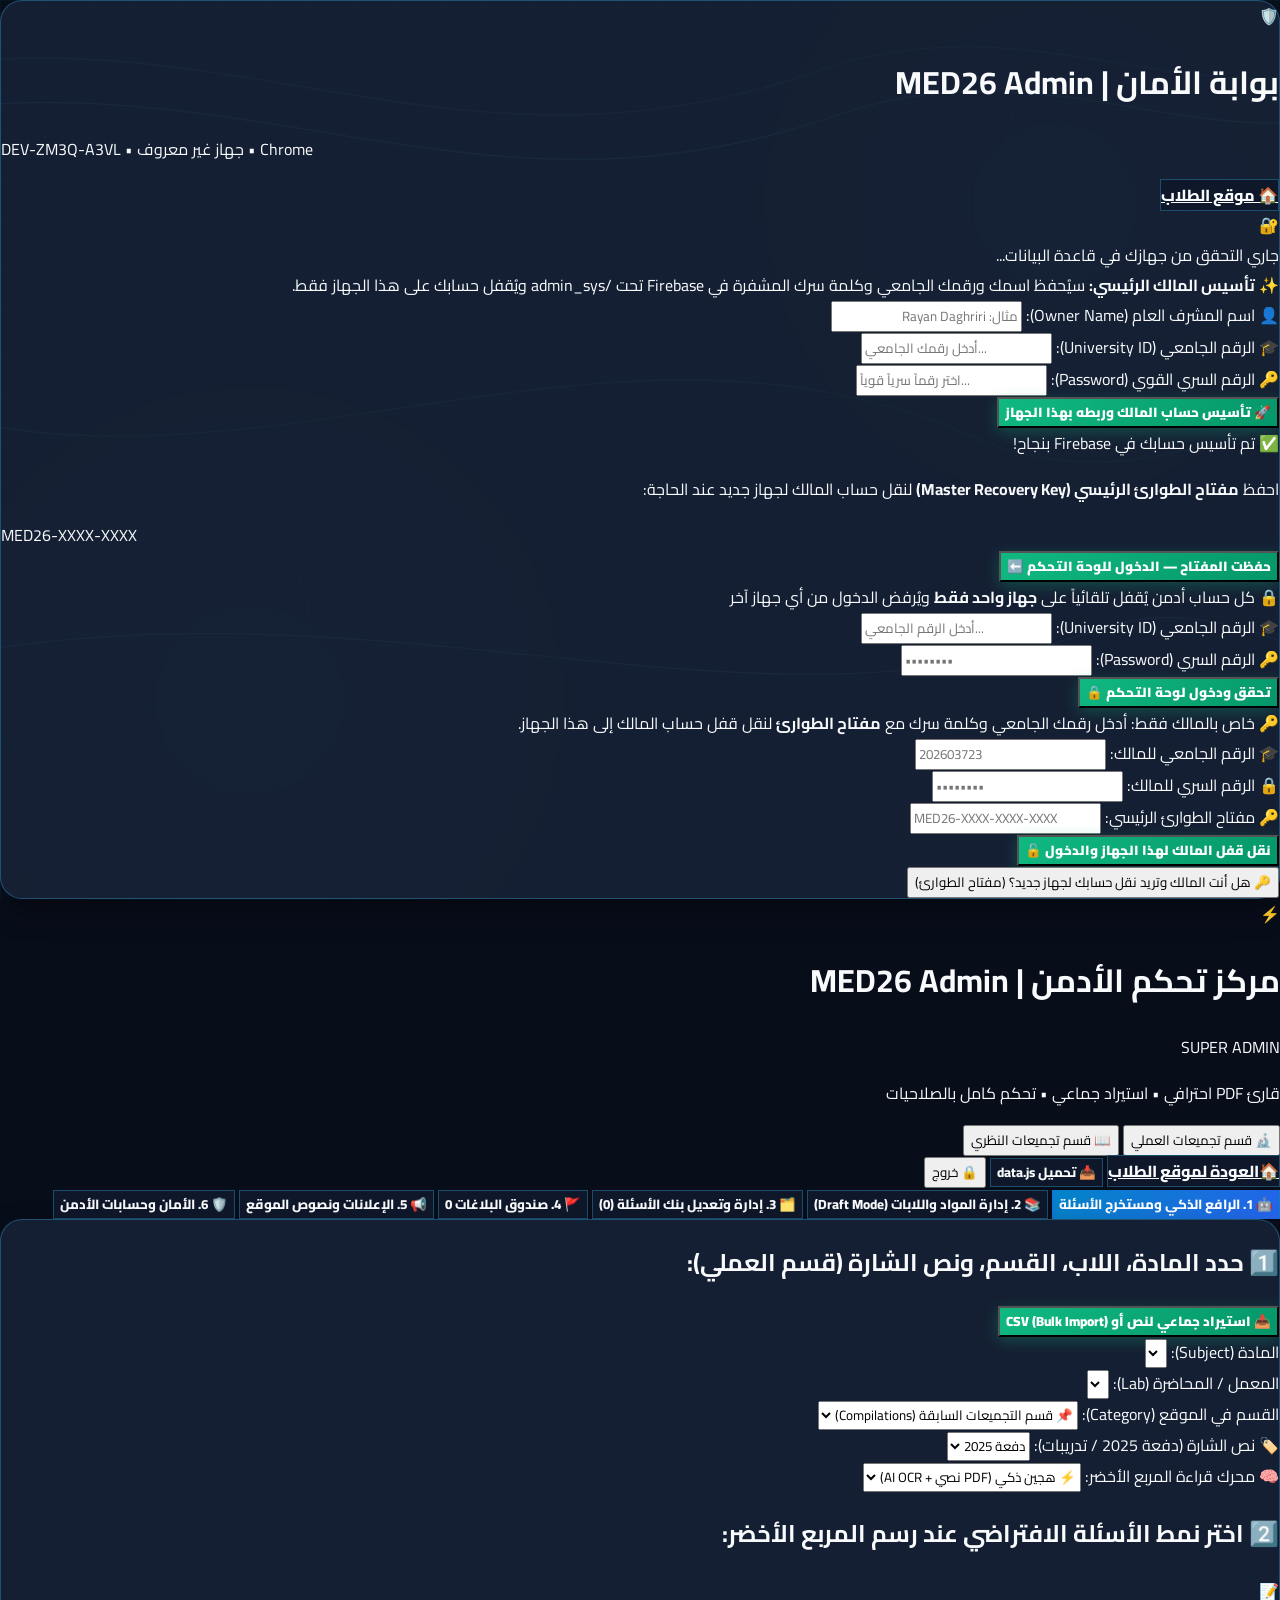
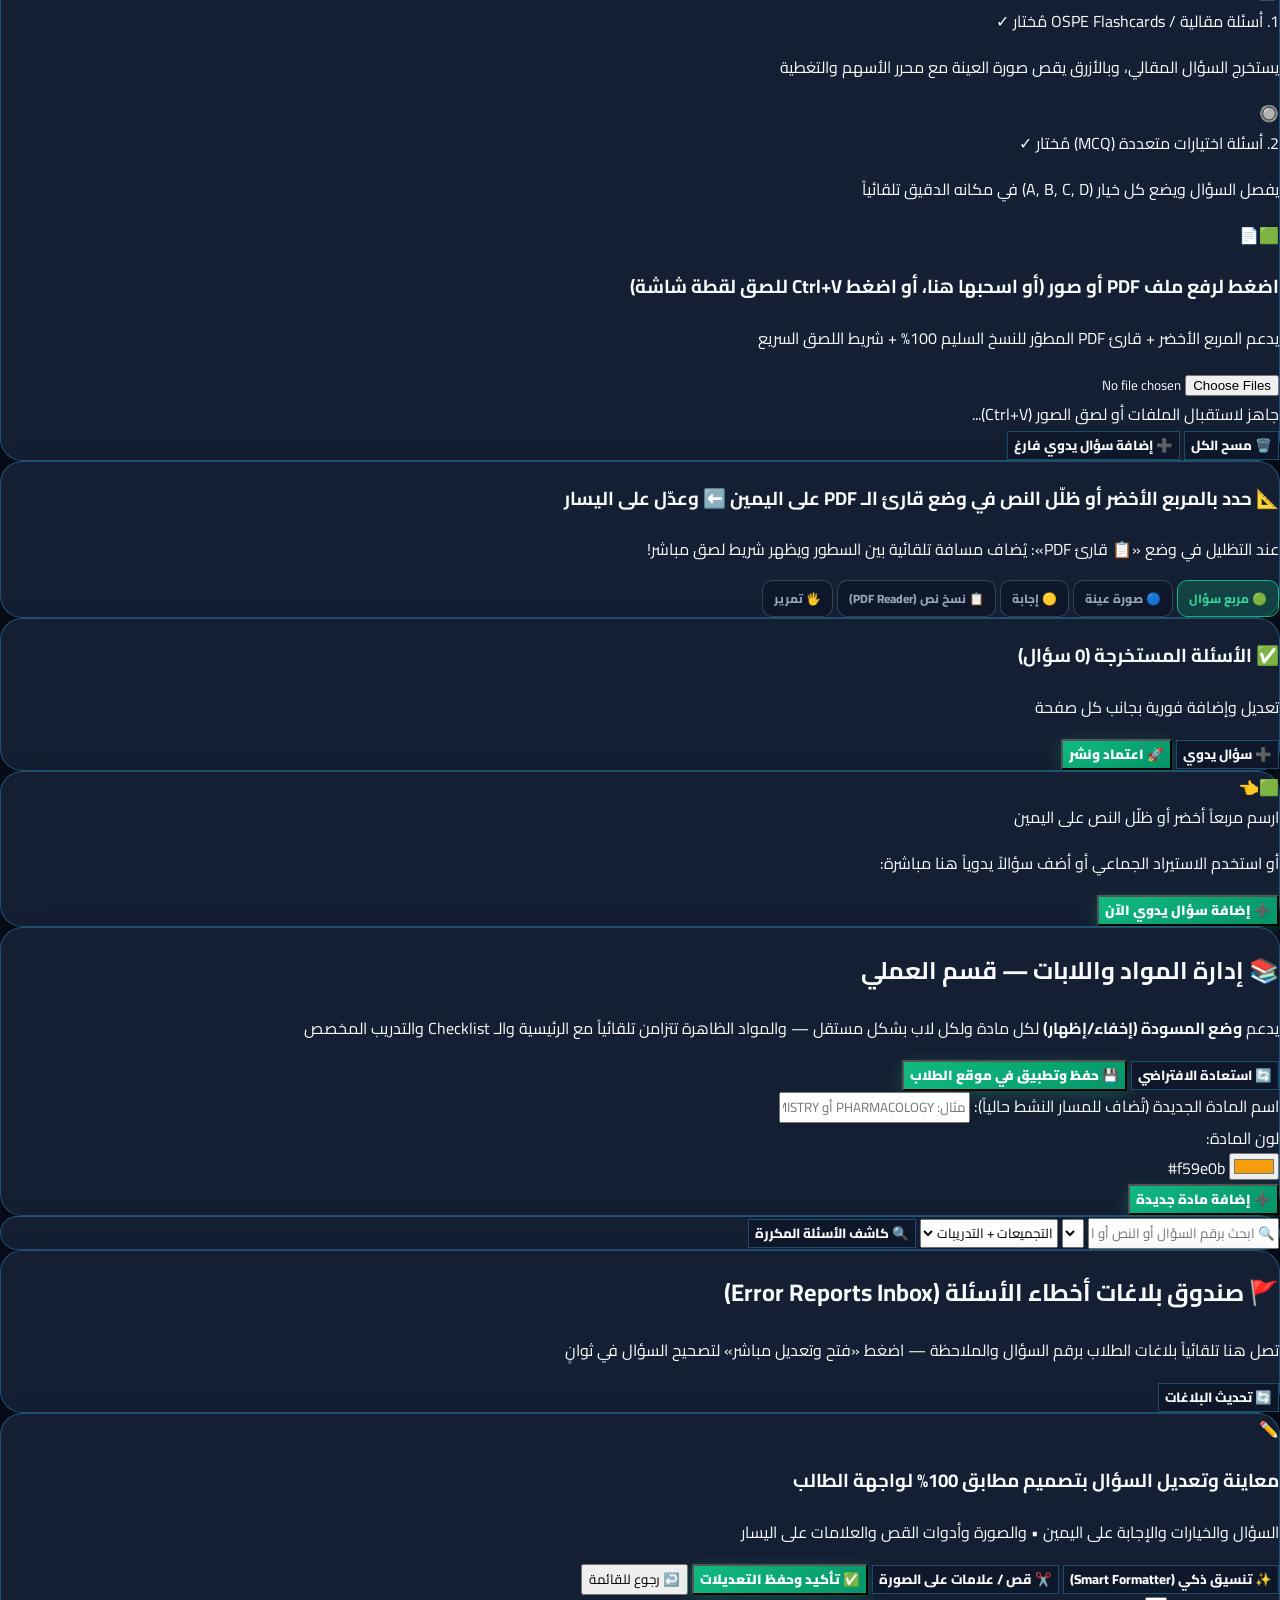
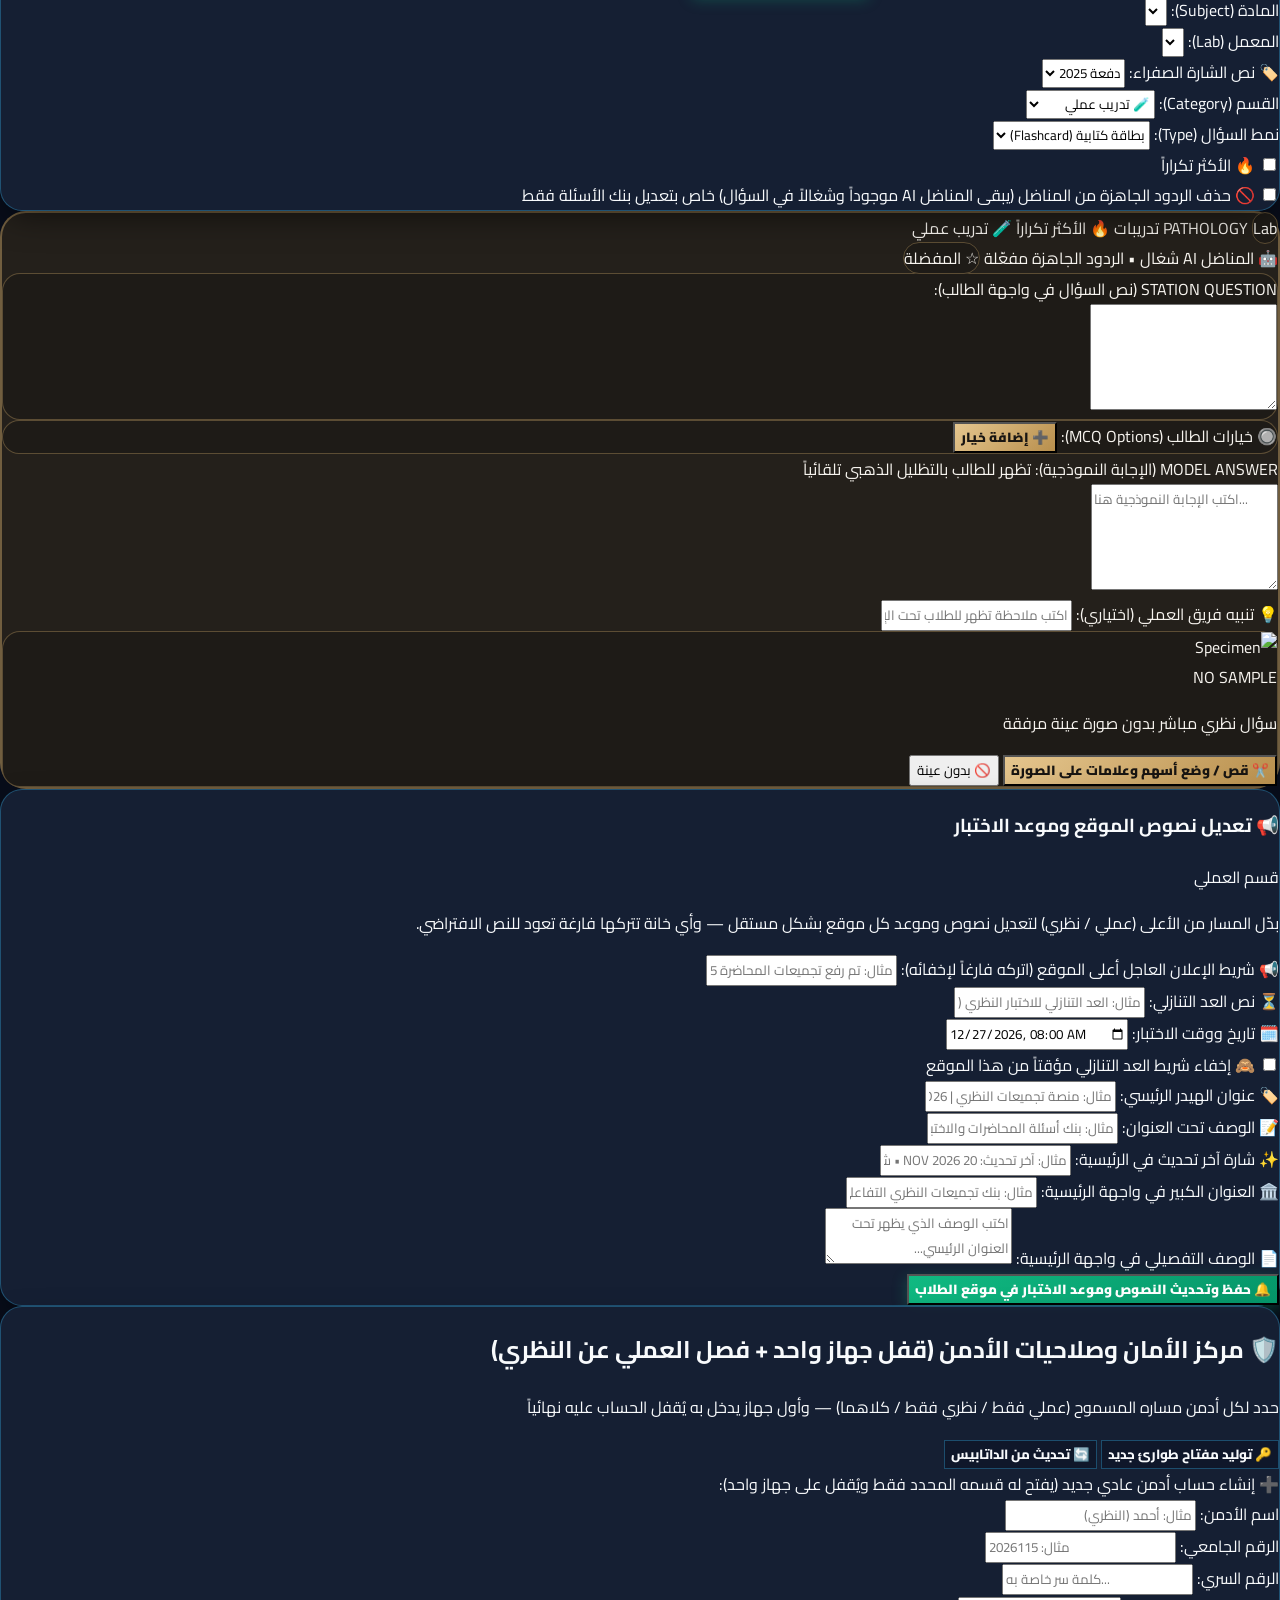
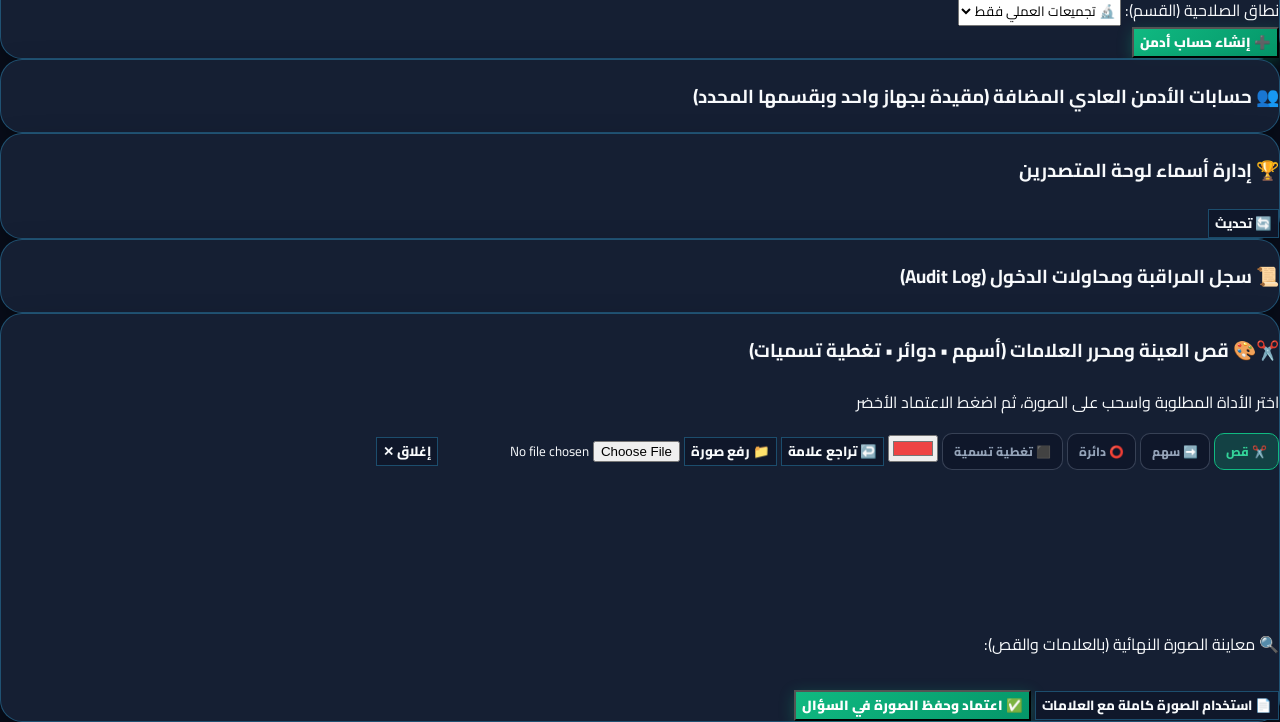
==== admin.html @ 34129384 "Add files via upload" ====
<!DOCTYPE html>
<html lang="ar" dir="rtl">
<head>
    <meta charset="UTF-8">
    <meta name="viewport" content="width=device-width, initial-scale=1.0, maximum-scale=5.0">
    <title>مركز تحكم المشرف العام | MED26 Admin Console</title>
    <link rel="icon" type="image/png" href="logo.png">
    <script src="https://cdn.tailwindcss.com"></script>
    <link href="https://fonts.googleapis.com/css2?family=Cairo:wght@400;600;700;800;900&display=swap" rel="stylesheet">
    <script src="https://cdnjs.cloudflare.com/ajax/libs/pdf.js/3.11.174/pdf.min.js"></script>
    <script src="https://cdn.jsdelivr.net/npm/tesseract.js@5/dist/tesseract.min.js"></script>
    <script>
        if (window.pdfjsLib) {
            pdfjsLib.GlobalWorkerOptions.workerSrc = 'https://cdnjs.cloudflare.com/ajax/libs/pdf.js/3.11.174/pdf.worker.min.js';
        }
    </script>
    <style>
        :root {
            --admin-bg: #080d1a;
            --admin-sec: #0f172a;
            --admin-card: rgba(23, 33, 54, 0.94);
            --admin-border: rgba(56, 189, 248, 0.32);
            --admin-text: #f8fafc;
            --admin-muted: #94a3b8;
        }
        * { box-sizing: border-box; font-family: 'Cairo', sans-serif; -webkit-tap-highlight-color: transparent; }
        body { background-color: var(--admin-bg); color: var(--admin-text); margin: 0; overflow-x: hidden; position: relative; }

        #admin-art-bg {
            position: fixed; inset: 0; width: 100vw; height: 100vh; pointer-events: none; z-index: 0; overflow: hidden;
            background-image: linear-gradient(rgba(56, 189, 248, 0.045) 1px, transparent 1px), linear-gradient(90deg, rgba(56, 189, 248, 0.045) 1px, transparent 1px);
            background-size: 44px 44px;
        }
        .admin-glow-orb-1 { position: absolute; top: -120px; right: -100px; width: 650px; height: 650px; border-radius: 50%; background: radial-gradient(circle, rgba(16, 185, 129, 0.16) 0%, transparent 70%); filter: blur(55px); }
        .admin-glow-orb-2 { position: absolute; bottom: -150px; left: -100px; width: 700px; height: 700px; border-radius: 50%; background: radial-gradient(circle, rgba(56, 189, 248, 0.16) 0%, transparent 70%); filter: blur(60px); }

        #toast-container { position: fixed; top: 18px; left: 50%; transform: translateX(-50%); z-index: 1000010; display: flex; flex-direction: column; gap: 10px; pointer-events: none; width: min(92vw, 480px); }
        .admin-toast { pointer-events: auto; background: rgba(15, 23, 42, 0.96); backdrop-filter: blur(10px); border: 1.5px solid #38bdf8; color: #f8fafc; padding: 12px 18px; border-radius: 16px; box-shadow: 0 14px 30px rgba(0, 0, 0, 0.55); display: flex; align-items: center; gap: 12px; font-size: 0.85rem; font-weight: 800; animation: toastIn 0.3s ease forwards; }
        .admin-toast.toast-green { border-color: #10b981; }
        .admin-toast.toast-red { border-color: #f43f5e; }
        .admin-toast.toast-gold { border-color: #f59e0b; }
        @keyframes toastIn { from { opacity: 0; transform: translateY(-20px) scale(0.95); } to { opacity: 1; transform: translateY(0) scale(1); } }

        .admin-card { background-color: var(--admin-card); border: 1.5px solid var(--admin-border); border-radius: 22px; box-shadow: 0 12px 32px -8px rgba(0, 0, 0, 0.55); position: relative; z-index: 10; }
        .emerald-btn { background: linear-gradient(135deg, #10b981 0%, #059669 100%); color: #ffffff; font-weight: 900; transition: 0.15s ease; cursor: pointer; box-shadow: 0 4px 15px rgba(16, 185, 129, 0.3); }
        .emerald-btn:hover:not(:disabled) { filter: brightness(1.08); transform: translateY(-1px); }
        .emerald-btn:disabled { opacity: 0.5; cursor: not-allowed; }
        .cyan-pill { background-color: var(--admin-sec); border: 1.5px solid var(--admin-border); color: var(--admin-text); font-weight: 800; transition: 0.15s ease; cursor: pointer; }
        .cyan-pill:hover, .cyan-pill.active { background: linear-gradient(135deg, #0284c7 0%, #2563eb 100%); color: #ffffff; border-color: transparent; }
        .drop-zone-active { border-color: #10b981 !important; background-color: rgba(16, 185, 129, 0.16) !important; }

        .box-mode-btn { padding: 6px 11px; border-radius: 10px; font-size: 12px; font-weight: 800; border: 1.5px solid rgba(148, 163, 184, 0.3); background: #0f172a; color: #94a3b8; cursor: pointer; transition: 0.15s; }
        .box-mode-btn.active-q { background: rgba(16, 185, 129, 0.22); color: #34d399; border-color: #10b981; }
        .box-mode-btn.active-img { background: rgba(56, 189, 248, 0.22); color: #7dd3fc; border-color: #38bdf8; }
        .box-mode-btn.active-ans { background: rgba(245, 158, 11, 0.22); color: #fcd34d; border-color: #f59e0b; }
        .box-mode-btn.active-text { background: rgba(236, 72, 153, 0.22); color: #f9a8d4; border-color: #ec4899; }
        .box-mode-btn.active-scroll { background: rgba(168, 85, 247, 0.22); color: #d8b4fe; border-color: #a855f7; }

        .pdf-mapper-wrapper {
            position: relative; width: 100%; line-height: 0; cursor: crosshair; user-select: none; touch-action: none;
            border-radius: 14px; overflow: hidden; border: 2px solid rgba(56, 189, 248, 0.4); background: #000;
        }
        .pdf-mapper-wrapper.scroll-mode { touch-action: pan-y pinch-zoom; cursor: grab; }
        .pdf-mapper-wrapper.text-select-mode { cursor: text !important; user-select: text !important; touch-action: auto !important; border-color: #ec4899 !important; box-shadow: 0 0 0 2px rgba(236, 72, 153, 0.28); }
        .pdf-mapper-wrapper canvas { width: 100%; height: auto; display: block; pointer-events: none; }
        .pdf-mapper-overlay { position: absolute; inset: 0; width: 100%; height: 100%; pointer-events: none; z-index: 8; }

        /* قارئ الـ PDF المحسّن 100% بمطابقة البكسل عبر ResizeObserver */
        .pdf-text-layer { position: absolute; inset: 0; overflow: hidden; pointer-events: none; user-select: none; z-index: 15; direction: ltr; }
        .pdf-mapper-wrapper.text-select-mode .pdf-text-layer { pointer-events: auto !important; user-select: text !important; }
        .pdf-text-layer-inner { position: absolute; top: 0; left: 0; transform-origin: 0 0; line-height: 1; }
        .pdf-text-line {
            position: absolute; display: block; white-space: pre; color: transparent;
            font-family: Arial, Helvetica, sans-serif; cursor: text; transform-origin: 0 0;
            padding: 3px 18px 3px 0;
            box-sizing: content-box;
        }
        .pdf-text-line::selection, .pdf-text-line *::selection { background: rgba(56, 189, 248, 0.44); color: transparent; }

        #pdf-selection-toolbar {
            position: fixed; z-index: 1000008; display: none;
            background: rgba(15, 23, 42, 0.98); border: 1.5px solid #ec4899;
            border-radius: 14px; padding: 6px 8px; box-shadow: 0 14px 36px rgba(0, 0, 0, 0.75);
            backdrop-filter: blur(10px); align-items: center; gap: 5px; flex-wrap: wrap;
        }
        .sel-tool-btn { padding: 4px 9px; border-radius: 8px; font-size: 11px; font-weight: 900; background: #1e293b; color: #f8fafc; border: 1px solid rgba(148, 163, 184, 0.35); cursor: pointer; transition: 0.12s; }
        .sel-tool-btn:hover { background: #0284c7; border-color: #38bdf8; }

        #pdf-box-marquee { position: fixed; pointer-events: none; z-index: 1000005; display: none; border: 3px dashed #10b981; background: rgba(16, 185, 129, 0.22); border-radius: 6px; box-shadow: 0 0 18px rgba(0, 0, 0, 0.5); will-change: left, top, width, height; }

        .modal-backdrop { position: fixed; inset: 0; background: rgba(6, 10, 20, 0.90); backdrop-filter: blur(8px); z-index: 99990; display: none; align-items: center; justify-content: center; padding: 12px; }
        .modal-backdrop.open { display: flex; }
        .zoom-editor-card { background: #0f172a; border: 2px solid #38bdf8; border-radius: 20px; width: 97vw; height: 94vh; display: flex; flex-direction: column; overflow: hidden; box-shadow: 0 25px 60px rgba(0, 0, 0, 0.8); }
        .zoom-toolbar { padding: 10px 16px; background: #1e293b; border-bottom: 1.5px solid rgba(56, 189, 248, 0.3); display: flex; flex-wrap: wrap; justify-content: space-between; align-items: center; gap: 10px; }
        .zoom-viewport { flex: 1; overflow: auto; background: #060a14; display: flex; padding: 20px; position: relative; direction: ltr; -webkit-overflow-scrolling: touch; }
        .zoom-stage-inner { position: relative; margin: auto; background: #ffffff; box-shadow: 0 12px 35px rgba(0, 0, 0, 0.7); border-radius: 8px; overflow: hidden; line-height: 0; flex-shrink: 0; }

        .custom-scroll::-webkit-scrollbar { width: 7px; }
        .custom-scroll::-webkit-scrollbar-track { background: rgba(15, 23, 42, 0.6); border-radius: 8px; }
        .custom-scroll::-webkit-scrollbar-thumb { background: rgba(56, 189, 248, 0.4); border-radius: 8px; }
        .custom-scroll::-webkit-scrollbar-thumb:hover { background: rgba(16, 185, 129, 0.65); }

        .student-sim-card { background-color: #24201b; border: 2px solid rgba(207, 169, 107, 0.45); border-radius: 26px; color: #f7f4ef; }
        .student-sim-inner { background-color: #1e1b17; border: 1.5px solid rgba(207, 169, 107, 0.35); border-radius: 18px; }
        .student-gold-btn { background: linear-gradient(135deg, #e5c68e 0%, #b88f4d 100%); color: #181512; font-weight: 900; cursor: pointer; }
		/* هوية معاينة واجهة الطالب لقسم النظري (أحمر قرمزي + نصوص بيضاء مطابقة لموقع طلاب النظري) */
        #sec-student-editor.theory-sim .student-sim-card {
            background-color: #260c11 !important;
            background-image: radial-gradient(circle at 12% 10%, rgba(225, 29, 72, 0.22) 0%, transparent 55%) !important;
            border-color: rgba(225, 29, 72, 0.55) !important;
            color: #fff5f6 !important;
        }
        #sec-student-editor.theory-sim .student-sim-inner {
            background-color: #1c080c !important;
            border-color: rgba(225, 29, 72, 0.38) !important;
        }
        #sec-student-editor.theory-sim .student-gold-btn {
            background: linear-gradient(135deg, #e11d38 0%, #991b1b 100%) !important;
            color: #ffffff !important;
        }
        #sec-student-editor.theory-sim .student-sim-card [class*="bg-[#24201b]"],
        #sec-student-editor.theory-sim .student-sim-card [class*="bg-[#181512]"] {
            background-color: #160609 !important;
        }
        #sec-student-editor.theory-sim .student-sim-card [class*="border-[#cfa96b]"] {
            border-color: rgba(244, 63, 94, 0.45) !important;
        }
        #sec-student-editor.theory-sim .student-sim-card [class*="text-[#ebd2a4]"],
        #sec-student-editor.theory-sim .student-sim-card .text-amber-200,
        #sec-student-editor.theory-sim .student-sim-card .text-amber-300 {
            color: #ffffff !important;
        }
        #sec-student-editor.theory-sim .student-sim-card [class*="text-[#c4baa8]"] {
            color: #e5b8be !important;
        }
        #sec-student-editor.theory-sim .student-sim-card [class*="bg-amber-500/10"] {
            background-color: rgba(225, 29, 72, 0.14) !important;
            border-color: rgba(244, 63, 94, 0.45) !important;
        }
        .crop-stage-box { position: relative; display: inline-block; user-select: none; touch-action: none; cursor: crosshair; max-width: 100%; }
        .crop-marquee-box { position: absolute; border: 2.5px dashed #10b981; box-shadow: 0 0 0 9999px rgba(0, 0, 0, 0.68); background: rgba(16, 185, 129, 0.15); pointer-events: none; display: none; z-index: 10; }
    </style>
</head>
<body class="min-h-screen pb-16">

    <div id="toast-container"></div>
    <div id="pdf-box-marquee"></div>

    <!-- شريط اللصق السريع عند التظليل في قارئ الـ PDF -->
    <div id="pdf-selection-toolbar" dir="rtl">
        <button type="button" onclick="applySelectedPdfText('copy')" class="sel-tool-btn bg-emerald-700 border-emerald-400">📋 نسخ نظيف</button>
        <button type="button" onclick="applySelectedPdfText('new_q')" class="sel-tool-btn bg-sky-700 border-sky-400">➕ كسؤال جديد</button>
        <button type="button" onclick="applySelectedPdfText('q')" class="sel-tool-btn">✍️ لنص السؤال</button>
        <button type="button" onclick="applySelectedPdfText('a')" class="sel-tool-btn">✅ للإجابة</button>
        <button type="button" onclick="applySelectedPdfText('opt0')" class="sel-tool-btn text-amber-300">A</button>
        <button type="button" onclick="applySelectedPdfText('opt1')" class="sel-tool-btn text-amber-300">B</button>
        <button type="button" onclick="applySelectedPdfText('opt2')" class="sel-tool-btn text-amber-300">C</button>
        <button type="button" onclick="applySelectedPdfText('opt3')" class="sel-tool-btn text-amber-300">D</button>
    </div>

    <div id="admin-art-bg">
        <div class="admin-glow-orb-1"></div>
        <div class="admin-glow-orb-2"></div>
        <svg class="w-full h-full opacity-25" xmlns="http://www.w3.org/2000/svg" viewBox="0 0 1440 900" preserveAspectRatio="xMidYMid slice">
            <g fill="none" stroke="#38bdf8" stroke-width="1.2">
                <path d="M-120 80 C 260 10, 520 220, 920 80 C 1180 -10, 1360 160, 1600 50" opacity="0.6"/>
                <path d="M-120 130 C 280 60, 540 270, 940 130 C 1200 40, 1380 210, 1600 100" opacity="0.8"/>
                <path d="M-120 450 C 260 590, 690 310, 1090 490 C 1320 590, 1470 400, 1600 480" stroke="#10b981" opacity="0.7"/>
                <path d="M-120 750 C 410 630, 830 850, 1230 710 C 1390 650, 1500 790, 1600 730" opacity="0.75"/>
                <circle cx="1280" cy="180" r="150" stroke-dasharray="6 8" stroke="#10b981" opacity="0.45"/>
                <circle cx="160" cy="720" r="190" stroke-dasharray="5 9" opacity="0.4"/>
            </g>
        </svg>
    </div>

    <!-- ================= نافذة التكبير الكامل (Fullscreen Zoom + PDF Reader) ================= -->
    <div class="modal-backdrop" id="zoomEditorModal" onclick="if(event.target===this) closeZoomEditorModal()">
        <div class="zoom-editor-card">
            <div class="zoom-toolbar">
                <div class="flex flex-wrap items-center gap-2">
                    <span class="font-black text-sky-300 text-xs sm:text-sm" id="zoomModalTitle">🔍 تكبير الصفحة</span>
                    <button type="button" class="cyan-pill px-2.5 py-1 rounded-lg text-xs" onclick="navigateZoomPage(-1)">➡️ السابقة</button>
                    <button type="button" class="cyan-pill px-2.5 py-1 rounded-lg text-xs" onclick="navigateZoomPage(1)">التالية ⬅️</button>
                    <div class="flex flex-wrap gap-1.5 bg-slate-900 p-1 rounded-xl border border-slate-700">
                        <button type="button" id="zbmode-q" onclick="setPdfBoxDrawMode('q')" class="box-mode-btn active-q">🟢 مربع سؤال</button>
                        <button type="button" id="zbmode-img" onclick="setPdfBoxDrawMode('img')" class="box-mode-btn">🔵 صورة عينة</button>
                        <button type="button" id="zbmode-ans" onclick="setPdfBoxDrawMode('ans')" class="box-mode-btn">🟡 إجابة</button>
                        <button type="button" id="zbmode-text" onclick="setPdfBoxDrawMode('text')" class="box-mode-btn">📋 نسخ نص (PDF Reader)</button>
                        <button type="button" id="zbmode-scroll" onclick="setPdfBoxDrawMode('scroll')" class="box-mode-btn">🖐️ تحريك</button>
                    </div>
                </div>
                <div class="flex flex-wrap items-center gap-1.5">
                    <button type="button" class="cyan-pill px-2.5 py-1 rounded-lg text-xs" onclick="setZoomFactor(currentZoomFactor - 0.25)">➖</button>
                    <button type="button" class="cyan-pill px-2.5 py-1 rounded-lg text-xs" onclick="setZoomFactor(1)">100%</button>
                    <button type="button" class="cyan-pill px-2.5 py-1 rounded-lg text-xs" onclick="setZoomFactor(1.5)">150%</button>
                    <button type="button" class="cyan-pill px-2.5 py-1 rounded-lg text-xs" onclick="setZoomFactor(2)">200%</button>
                    <button type="button" class="cyan-pill px-2.5 py-1 rounded-lg text-xs" onclick="setZoomFactor(currentZoomFactor + 0.25)">➕</button>
                    <button type="button" class="cyan-pill px-2.5 py-1 rounded-lg text-xs text-amber-300" onclick="undoLastBoxInZoom()">↩️ تراجع</button>
                    <button type="button" class="emerald-btn px-4 py-1.5 rounded-xl text-xs" onclick="closeZoomEditorModal()">✅ تم (إغلاق)</button>
                </div>
            </div>
            <div class="zoom-viewport" id="zoomViewport">
                <div class="zoom-stage-inner pdf-mapper-wrapper" id="zoomCanvasWrapper">
                    <canvas id="zoomMainCanvas"></canvas>
                    <canvas id="zoomOverlayCanvas" class="pdf-mapper-overlay"></canvas>
                    <div id="zoomTextLayer" class="pdf-text-layer"></div>
                </div>
            </div>
        </div>
    </div>

    <!-- ================= نافذة الاستيراد الجماعي (Bulk Import: نص / CSV / Excel) ================= -->
    <div class="modal-backdrop" id="bulk-import-modal" onclick="if(event.target===this) closeBulkImportModal()">
        <div class="admin-card max-w-3xl w-full p-5 sm:p-6 space-y-4 border-2 border-emerald-400">
            <div class="flex justify-between items-center border-b border-slate-700 pb-3">
                <div>
                    <h3 class="font-black text-base text-emerald-300">📥 استيراد جماعي للأسئلة (Bulk Import — نص أو CSV)</h3>
                    <p class="text-xs text-slate-300 font-bold">الصق 20 سؤالاً دفعة واحدة أو ارفع ملف CSV ليتم تحويلها تلقائياً إلى بطاقات MCQ أو مقالي</p>
                </div>
                <button type="button" onclick="closeBulkImportModal()" class="cyan-pill px-3 py-1 rounded-xl text-xs">✕</button>
            </div>
            <div class="flex flex-wrap items-center justify-between gap-2 text-xs font-bold">
                <select id="bulk-import-mode" class="bg-slate-900 border border-slate-700 rounded-xl px-3 py-2 text-sky-300 font-black">
                    <option value="smart_text">📝 نص منسق (Q1 / A. B. C. D. / Answer: B)</option>
                    <option value="csv">📊 جدول CSV / Excel (سؤال, A, B, C, D, الحرف الصحيح)</option>
                </select>
                <div class="flex gap-2">
                    <button type="button" onclick="document.getElementById('bulk-import-file').click()" class="cyan-pill px-3.5 py-2 rounded-xl text-xs text-amber-300">📂 رفع ملف TXT / CSV</button>
                    <input type="file" id="bulk-import-file" accept=".txt,.csv" class="hidden" onchange="loadBulkImportFile(this.files[0])">
                </div>
            </div>
            <textarea id="bulk-import-textarea" rows="10" dir="ltr" placeholder="Q1. Which drug is first-line for MRSA?
A. Ceftriaxone
B. Vancomycin
C. Amoxicillin
D. Aztreonam
Answer: B

Q2. What is the mechanism of clavulanate?
A. Inhibition of beta-lactamase
B. Cell membrane disruption
C. 30S inhibition
D. DNA gyrase inhibition
Answer: A" class="w-full bg-slate-950 border border-slate-700 rounded-2xl p-3.5 text-xs font-bold text-white leading-relaxed focus:outline-none focus:border-emerald-400"></textarea>
            <div class="flex justify-end gap-2">
                <button type="button" onclick="closeBulkImportModal()" class="cyan-pill px-4 py-2 rounded-xl text-xs">إلغاء</button>
                <button type="button" onclick="executeBulkImport()" class="emerald-btn px-6 py-2.5 rounded-xl text-xs sm:text-sm shadow-lg">⚡ تحويل واستيراد الأسئلة للمسودات الآن</button>
            </div>
        </div>
    </div>

    <!-- ================= نافذة كاشف الأسئلة المكررة (Duplicate Detector) ================= -->
    <div class="modal-backdrop" id="dup-detector-modal" onclick="if(event.target===this) document.getElementById('dup-detector-modal').classList.remove('open')">
        <div class="admin-card max-w-4xl w-full p-5 sm:p-6 space-y-4 border-2 border-amber-400 max-h-[88vh] flex flex-col">
            <div class="flex justify-between items-center border-b border-slate-700 pb-3">
                <div>
                    <h3 class="font-black text-base text-amber-300">🔍 كاشف الأسئلة المكررة والمتشابهة (Duplicate Detector)</h3>
                    <p id="dup-detector-summary" class="text-xs text-slate-300 font-bold">جاري الفحص...</p>
                </div>
                <button type="button" onclick="document.getElementById('dup-detector-modal').classList.remove('open')" class="cyan-pill px-3 py-1 rounded-xl text-xs">✕</button>
            </div>
            <div id="dup-detector-list" class="space-y-3 overflow-y-auto custom-scroll flex-1 pr-1"></div>
        </div>
    </div>

    <!-- ================= 1. بوابة الأمان (قفل جهاز واحد + صلاحيات عملي/نظري) ================= -->
    <div id="admin-login-screen" class="fixed inset-0 z-50 bg-[#060a14]/95 backdrop-blur-md flex items-center justify-center p-4 overflow-y-auto">
        <div class="admin-card max-w-md w-full p-6 sm:p-8 space-y-4 border-2 border-sky-500/50 shadow-2xl">
            <div class="flex justify-between items-center border-b border-slate-700 pb-3">
                <div class="flex items-center gap-2.5">
                    <span class="w-10 h-10 rounded-xl bg-sky-500/20 border border-sky-400/40 flex items-center justify-center text-xl">🛡️</span>
                    <div>
                        <h1 class="font-black text-base sm:text-lg text-sky-300">بوابة الأمان | MED26 Admin</h1>
                        <p class="text-[11px] text-slate-400 font-bold" id="auth-device-badge" dir="ltr">Device: Checking...</p>
                    </div>
                </div>
                <a href="index.html" class="cyan-pill px-3 py-1.5 rounded-xl text-xs">🏠 موقع الطلاب</a>
            </div>

            <div id="auth-loading-box" class="py-8 text-center space-y-2">
                <div class="text-2xl animate-pulse">🔐</div>
                <div class="text-xs font-black text-sky-300">جاري التحقق من جهازك في قاعدة البيانات...</div>
            </div>

            <div id="setup-owner-box" class="hidden space-y-3 text-xs font-bold">
                <div class="bg-emerald-950/60 border border-emerald-500/50 rounded-xl p-3 text-emerald-200 leading-relaxed">
                    ✨ <strong>تأسيس المالك الرئيسي:</strong> سيُحفظ اسمك ورقمك الجامعي وكلمة سرك المشفرة في Firebase تحت <code>/admin_sys</code> ويُقفل حسابك على هذا الجهاز فقط.
                </div>
                <div>
                    <label class="block text-sky-300 mb-1">👤 اسم المشرف العام (Owner Name):</label>
                    <input type="text" id="setup-owner-name" placeholder="مثال: Rayan Daghriri" class="w-full bg-slate-900 border border-slate-700 rounded-xl px-3.5 py-2.5 text-sm font-black text-white focus:outline-none focus:border-emerald-400">
                </div>
                <div>
                    <label class="block text-sky-300 mb-1">🎓 الرقم الجامعي (University ID):</label>
                    <input type="text" id="setup-owner-id" placeholder="أدخل رقمك الجامعي..." class="w-full bg-slate-900 border border-slate-700 rounded-xl px-3.5 py-2.5 text-sm font-black text-white focus:outline-none focus:border-emerald-400" dir="ltr">
                </div>
                <div>
                    <label class="block text-sky-300 mb-1">🔑 الرقم السري القوي (Password):</label>
                    <input type="password" id="setup-owner-pass" placeholder="اختر رقماً سرياً قوياً..." class="w-full bg-slate-900 border border-slate-700 rounded-xl px-3.5 py-2.5 text-sm font-black text-white focus:outline-none focus:border-emerald-400" dir="ltr">
                </div>
                <div id="setup-error-box" class="hidden bg-rose-500/20 border border-rose-500/50 text-rose-300 p-2.5 rounded-xl text-center"></div>
                <button type="button" onclick="registerSuperAdminOwner()" class="w-full emerald-btn py-3 rounded-xl text-sm shadow-lg">🚀 تأسيس حساب المالك وربطه بهذا الجهاز</button>
            </div>

            <div id="recovery-created-box" class="hidden bg-emerald-950/80 border-2 border-emerald-400 rounded-2xl p-4 text-center space-y-3">
                <div class="text-sm font-black text-emerald-300">✅ تم تأسيس حسابك في Firebase بنجاح!</div>
                <p class="text-[11px] text-white font-bold leading-relaxed">احفظ <strong>مفتاح الطوارئ الرئيسي (Master Recovery Key)</strong> لنقل حساب المالك لجهاز جديد عند الحاجة:</p>
                <div id="generated-recovery-key" class="font-mono text-lg font-black tracking-wider text-amber-300 bg-black/60 py-3 px-2 rounded-xl border border-emerald-500/40 select-all" dir="ltr">MED26-XXXX-XXXX</div>
                <button type="button" onclick="finishOwnerSetupAndEnter()" class="w-full emerald-btn py-2.5 rounded-xl text-xs">حفظت المفتاح — الدخول للوحة التحكم ⬅️</button>
            </div>

            <div id="normal-login-box" class="hidden space-y-3 text-xs font-bold">
                <div id="login-standard-fields" class="space-y-3">
                    <div class="bg-slate-900/80 border border-slate-700 rounded-xl p-2.5 text-[11px] text-slate-300 text-center">
                        🔒 كل حساب أدمن يُقفل تلقائياً على <strong>جهاز واحد فقط</strong> ويُرفض الدخول من أي جهاز آخر
                    </div>
                    <div>
                        <label class="block text-sky-300 mb-1">🎓 الرقم الجامعي (University ID):</label>
                        <input type="text" id="admin-uni-id" placeholder="أدخل الرقم الجامعي..." class="w-full bg-slate-900 border border-slate-700 rounded-xl px-3.5 py-2.5 text-sm font-black text-white focus:outline-none focus:border-sky-400" dir="ltr">
                    </div>
                    <div>
                        <label class="block text-sky-300 mb-1">🔑 الرقم السري (Password):</label>
                        <input type="password" id="admin-pass-input" onkeydown="if(event.key==='Enter')submitAdminLogin()" placeholder="••••••••" class="w-full bg-slate-900 border border-slate-700 rounded-xl px-3.5 py-2.5 text-sm font-black text-white focus:outline-none focus:border-sky-400" dir="ltr">
                    </div>
                    <button type="button" onclick="submitAdminLogin()" class="w-full emerald-btn py-3 rounded-xl text-sm shadow-lg">تحقق ودخول لوحة التحكم 🔒</button>
                </div>

<div id="login-recovery-fields" class="hidden space-y-3">
                    <div class="bg-amber-950/50 border border-amber-500/40 rounded-xl p-3 text-amber-200 text-[11px]">
                        🔑 خاص بالمالك فقط: أدخل رقمك الجامعي وكلمة سرك مع <strong>مفتاح الطوارئ</strong> لنقل قفل حساب المالك إلى هذا الجهاز.
                    </div>
                    <div>
                        <label class="block text-sky-300 mb-1">🎓 الرقم الجامعي للمالك:</label>
                        <input type="text" id="rec-uni-id" placeholder="202603723" class="w-full bg-slate-900 border border-slate-700 rounded-xl px-3.5 py-2 text-sm font-black text-white focus:outline-none" dir="ltr">
                    </div>
                    <div>
                        <label class="block text-sky-300 mb-1">🔒 الرقم السري للمالك:</label>
                        <input type="password" id="rec-pass-input" placeholder="••••••••" class="w-full bg-slate-900 border border-slate-700 rounded-xl px-3.5 py-2 text-sm font-black text-white focus:outline-none" dir="ltr">
                    </div>
                    <div>
                        <label class="block text-amber-300 mb-1">🔑 مفتاح الطوارئ الرئيسي:</label>
                        <input type="text" id="admin-recovery-input" onkeydown="if(event.key==='Enter')submitRecoveryKeyLogin()" placeholder="MED26-XXXX-XXXX-XXXX" class="w-full bg-slate-900 border-2 border-amber-500/50 rounded-xl px-3.5 py-2 text-center font-mono text-sm font-black text-amber-300 focus:outline-none" dir="ltr">
                    </div>
                    <button type="button" onclick="submitRecoveryKeyLogin()" class="w-full emerald-btn py-3 rounded-xl text-sm shadow-lg">نقل قفل المالك لهذا الجهاز والدخول 🔓</button>
                </div>

                <div id="login-error-box" class="hidden bg-rose-500/20 border border-rose-500/50 text-rose-300 p-2.5 rounded-xl text-center leading-relaxed"></div>
				<button type="button" id="toggle-recovery-btn" onclick="toggleRecoveryLoginMode()" class="w-full text-center text-[11px] font-extrabold text-amber-300 hover:text-amber-200 underline pt-1 cursor-pointer">
                    🔑 هل أنت المالك وتريد نقل حسابك لجهاز جديد؟ (مفتاح الطوارئ)
                </button>
            </div>
        </div>
    </div>

    <!-- ================= 2. الهيدر + مبدّل المسار (العملي / النظري) ================= -->
    <header class="sticky top-0 z-30 bg-slate-900/90 border-b border-sky-500/30 backdrop-blur-md shadow-lg">
        <div class="max-w-[1600px] mx-auto px-4 py-3 flex flex-wrap justify-between items-center gap-3">
            <div class="flex items-center gap-3">
                <span class="w-11 h-11 rounded-2xl bg-gradient-to-br from-emerald-500 to-sky-600 flex items-center justify-center text-xl font-black text-white shadow-md">⚡</span>
                <div>
                    <div class="flex items-center gap-2 flex-wrap">
                        <h1 class="font-black text-base sm:text-xl text-white">مركز تحكم الأدمن | MED26 Admin</h1>
                        <span id="header-role-badge" class="bg-emerald-500/20 text-emerald-300 border border-emerald-500/40 text-[10px] font-black px-2.5 py-0.5 rounded-full">SUPER ADMIN</span>
                    </div>
                    <p class="text-[11px] text-slate-400 font-bold" id="header-owner-sub">قارئ PDF احترافي • استيراد جماعي • تحكم كامل بالصلاحيات</p>
                </div>
            </div>

            <!-- مبدّل المسار النشط (العملي vs النظري) — يظهر للمالك أو من يملك صلاحية القسمين -->
            <div id="track-switcher-wrap" class="flex items-center gap-1.5 bg-slate-950 p-1 rounded-2xl border border-slate-700">
                <button type="button" id="track-btn-practical" onclick="switchActiveTrack('practical')" class="px-3.5 py-1.5 rounded-xl text-xs font-black bg-amber-500 text-slate-950 transition">🔬 قسم تجميعات العملي</button>
                <button type="button" id="track-btn-theory" onclick="switchActiveTrack('theory')" class="px-3.5 py-1.5 rounded-xl text-xs font-black text-slate-300 hover:text-white transition">📖 قسم تجميعات النظري</button>
            </div>

            <div class="flex flex-wrap items-center gap-2">
				<a id="header-student-site-link" href="index.html" class="cyan-pill px-4 py-2 rounded-xl text-xs flex items-center gap-1.5"><span>🏠</span><span>العودة لموقع الطلاب</span></a>
                <button id="header-export-datajs-btn" onclick="exportUpdatedDataJsFile()" class="cyan-pill px-3.5 py-2 rounded-xl text-xs text-emerald-300">📥 تحميل data.js</button>
                <button onclick="logoutAdminPage()" class="bg-rose-500/20 border border-rose-500/40 text-rose-300 px-3.5 py-2 rounded-xl text-xs font-bold">🔒 خروج</button>
            </div>
        </div>
    </header>

    <!-- ================= 3. المحتوى والتبويبات ================= -->
    <main class="max-w-[1600px] mx-auto px-4 py-6 space-y-6 relative z-10">

        <div id="admin-main-tabs" class="flex flex-wrap gap-2 border-b border-slate-800 pb-3">
            <button onclick="switchAdminSection('extractor')" id="tab-btn-extractor" class="cyan-pill active px-4 py-2.5 rounded-xl text-xs sm:text-sm">🤖 1. الرافع الذكي ومستخرج الأسئلة</button>
            <button onclick="switchAdminSection('subjects')" id="tab-btn-subjects" class="cyan-pill px-4 py-2.5 rounded-xl text-xs sm:text-sm">📚 2. إدارة المواد واللابات (Draft Mode)</button>
            <button onclick="switchAdminSection('qbank')" id="tab-btn-qbank" class="cyan-pill px-4 py-2.5 rounded-xl text-xs sm:text-sm">🗂️ 3. إدارة وتعديل بنك الأسئلة (<span id="total-q-count">0</span>)</button>
            <button onclick="switchAdminSection('reports')" id="tab-btn-reports" class="cyan-pill px-4 py-2.5 rounded-xl text-xs sm:text-sm text-rose-300 border-rose-500/40">
                🚩 4. صندوق البلاغات <span id="reports-count-badge" class="hidden mr-1 px-1.5 py-0.5 rounded-full bg-rose-500 text-white text-[10px] font-black">0</span>
            </button>
            <button onclick="switchAdminSection('settings')" id="tab-btn-settings" class="cyan-pill px-4 py-2.5 rounded-xl text-xs sm:text-sm">📢 5. الإعلانات ونصوص الموقع</button>
            <button onclick="switchAdminSection('security')" id="tab-btn-security" class="cyan-pill px-4 py-2.5 rounded-xl text-xs sm:text-sm text-amber-300 border-amber-500/40">🛡️ 6. الأمان وحسابات الأدمن</button>
        </div>

        <!-- ================= القسم 1: الرافع الذكي + الاستيراد الجماعي + قارئ PDF ================= -->
        <section id="sec-extractor" class="space-y-5">
            <div class="admin-card p-5 sm:p-6 space-y-5">
                <div class="flex flex-wrap justify-between items-center gap-2">
                    <h2 class="text-sm sm:text-base font-black text-sky-300">1️⃣ حدد المادة، اللاب، القسم، ونص الشارة (<span id="extractor-track-badge" class="text-amber-300">قسم العملي</span>):</h2>
                    <button type="button" onclick="openBulkImportModal()" class="emerald-btn px-4 py-2 rounded-xl text-xs shadow-lg">📥 استيراد جماعي لنص أو CSV (Bulk Import)</button>
                </div>

                <div class="grid grid-cols-1 sm:grid-cols-2 lg:grid-cols-5 gap-3 text-xs font-bold items-end">
                    <div class="flex flex-col justify-between">
                        <label class="block text-slate-300 mb-1.5 truncate">المادة (Subject):</label>
                        <select id="ext-subject" onchange="updateLabsSelect('ext-subject','ext-lab')" class="w-full h-10 bg-slate-900 border border-slate-700 rounded-xl px-3 font-black text-white"></select>
                    </div>
                    <div class="flex flex-col justify-between">
                        <label class="block text-slate-300 mb-1.5 truncate">المعمل / المحاضرة (Lab):</label>
                        <select id="ext-lab" class="w-full h-10 bg-slate-900 border border-slate-700 rounded-xl px-3 font-black text-white"></select>
                    </div>
                    <div class="flex flex-col justify-between">
                        <label class="block text-slate-300 mb-1.5 truncate">القسم في الموقع (Category):</label>
                        <select id="ext-category" onchange="onDefaultCategoryChange(this.value)" class="w-full h-10 bg-slate-900 border border-slate-700 rounded-xl px-3 font-black text-emerald-300">
                            <option value="compilation">📌 قسم التجميعات السابقة (Compilations)</option>
                            <option value="practice">🧪 قسم التدريبات العملية (Practice)</option>
                        </select>
                    </div>
                    <div class="flex flex-col justify-between">
                        <label class="block text-amber-300 mb-1.5 truncate">🏷️ نص الشارة (دفعة 2025 / تدريبات):</label>
                        <select id="ext-badge-text" class="w-full h-10 bg-slate-900 border border-amber-400/50 rounded-xl px-3 font-black text-amber-300 text-center">
                            <option value="دفعة 2025">دفعة 2025</option>
                            <option value="دفعة 2024">دفعة 2024</option>
                            <option value="دفعة 2023">دفعة 2023</option>
                            <option value="دفعة 2022">دفعة 2022</option>
                            <option value="دفعة 2021">دفعة 2021</option>
                            <option value="دفعة 2020">دفعة 2020</option>
                            <option value="دفعة 2019">دفعة 2019</option>
                            <option value="دفعة 2018">دفعة 2018</option>
                            <option value="دفعة 2017">دفعة 2017</option>
                            <option value="دفعة 2016">دفعة 2016</option>
                            <option value="تدريبات">تدريبات</option>
                        </select>
                    </div>
                    <div class="flex flex-col justify-between">
                        <label class="block text-sky-300 mb-1.5 truncate">🧠 محرك قراءة المربع الأخضر:</label>
                        <select id="ext-ocr-engine" class="w-full h-10 bg-slate-900 border border-sky-500/40 rounded-xl px-3 font-black text-sky-300">
                            <option value="hybrid" selected>⚡ هجين ذكي (PDF نصي + AI OCR)</option>
                            <option value="ocr_only">🤖 ذكاء اصطناعي دائماً (AI OCR)</option>
                            <option value="pdf_native">📄 نص PDF رقمي مباشر (فوري)</option>
                        </select>
                    </div>
                </div>

                <div class="space-y-2.5 pt-2 border-t border-slate-700/80">
                    <h2 class="text-sm sm:text-base font-black text-emerald-300">2️⃣ اختر نمط الأسئلة الافتراضي عند رسم المربع الأخضر:</h2>
                    <div class="grid grid-cols-1 sm:grid-cols-2 gap-3">
                        <div id="mode-card-essay" onclick="selectProcessingMode('essay')" class="cursor-pointer p-4 rounded-2xl border-2 border-emerald-400 bg-emerald-950/40 flex items-center gap-3.5 transition">
                            <div class="w-11 h-11 rounded-xl bg-emerald-500/20 border border-emerald-400 flex items-center justify-center text-2xl shrink-0">📝</div>
                            <div>
                                <div class="font-black text-sm text-white flex items-center gap-2">
                                    <span>1. أسئلة مقالية / OSPE Flashcards</span>
                                    <span id="mode-badge-essay" class="bg-emerald-500 text-slate-950 text-[10px] px-2 py-0.5 rounded-full font-black">مُختار ✓</span>
                                </div>
                                <p class="text-[11px] text-slate-300 mt-0.5 font-semibold">يستخرج السؤال المقالي، وبالأزرق يقص صورة العينة مع محرر الأسهم والتغطية</p>
                            </div>
                        </div>

                        <div id="mode-card-mcq" onclick="selectProcessingMode('mcq')" class="cursor-pointer p-4 rounded-2xl border-2 border-slate-700 bg-slate-900/60 hover:border-sky-400 flex items-center gap-3.5 transition">
                            <div class="w-11 h-11 rounded-xl bg-sky-500/20 border border-sky-400 flex items-center justify-center text-2xl shrink-0">🔘</div>
                            <div>
                                <div class="font-black text-sm text-white flex items-center gap-2">
                                    <span>2. أسئلة اختيارات متعددة (MCQ)</span>
                                    <span id="mode-badge-mcq" class="hidden bg-sky-400 text-slate-950 text-[10px] px-2 py-0.5 rounded-full font-black">مُختار ✓</span>
                                </div>
                                <p class="text-[11px] text-slate-300 mt-0.5 font-semibold">يفصل السؤال ويضع كل خيار (A, B, C, D) في مكانه الدقيق تلقائياً</p>
                            </div>
                        </div>
                    </div>
                </div>

                <div id="file-drop-zone" onclick="document.getElementById('smart-file-input').click()" class="border-2 border-dashed border-sky-400/70 rounded-2xl p-8 text-center bg-slate-900/70 hover:bg-slate-900 cursor-pointer transition">
                    <div class="text-4xl mb-2">🟩📄</div>
                    <h3 class="font-black text-sm sm:text-base text-sky-300">اضغط لرفع ملف PDF أو صور (أو اسحبها هنا، أو اضغط Ctrl+V للصق لقطة شاشة)</h3>
                    <p class="text-xs text-slate-400 mt-1 font-bold">يدعم المربع الأخضر + قارئ PDF المطوّر للنسخ السليم 100% + شريط اللصق السريع</p>
                    <input type="file" id="smart-file-input" accept="application/pdf,.pdf,image/*" multiple class="hidden" onchange="processUploadedFiles(this.files)">
                </div>

                <div class="flex flex-wrap justify-between items-center gap-2">
                    <span id="ext-status" class="text-xs font-extrabold text-emerald-400">جاهز لاستقبال الملفات أو لصق الصور (Ctrl+V)...</span>
                    <div class="flex gap-2">
                        <button onclick="pdfPagesMapperData=[];draftStations=[];renderPdfPagesMapper();renderDrafts();showToast('🗑️ تم مسح صفحات العمل والمسودات.','gold');" class="cyan-pill px-3.5 py-1.5 rounded-xl text-xs text-rose-300">🗑️ مسح الكل</button>
                        <button onclick="addEmptyDraft()" class="cyan-pill px-4 py-1.5 rounded-xl text-xs">➕ إضافة سؤال يدوي فارغ</button>
                    </div>
                </div>
            </div>

            <div id="mapper-sticky-toolbar" class="hidden admin-card p-3.5 bg-slate-900/95 border-2 border-sky-400/60 flex flex-wrap justify-between items-center gap-3 sticky top-[68px] z-20">
                <div>
                    <h3 class="font-black text-xs sm:text-sm text-sky-300">📐 حدد بالمربع الأخضر أو ظلّل النص في وضع قارئ الـ PDF على اليمين ⬅️ وعدّل على اليسار</h3>
                    <p class="text-[11px] text-slate-300 font-bold">عند التظليل في وضع «📋 قارئ PDF»: يُضاف مسافة تلقائية بين السطور ويظهر شريط لصق مباشر!</p>
                </div>
                <div class="flex flex-wrap items-center gap-1.5">
                    <button type="button" id="bmode-q" onclick="setPdfBoxDrawMode('q')" class="box-mode-btn active-q">🟢 مربع سؤال</button>
                    <button type="button" id="bmode-img" onclick="setPdfBoxDrawMode('img')" class="box-mode-btn">🔵 صورة عينة</button>
                    <button type="button" id="bmode-ans" onclick="setPdfBoxDrawMode('ans')" class="box-mode-btn">🟡 إجابة</button>
                    <button type="button" id="bmode-text" onclick="setPdfBoxDrawMode('text')" class="box-mode-btn">📋 نسخ نص (PDF Reader)</button>
                    <button type="button" id="bmode-scroll" onclick="setPdfBoxDrawMode('scroll')" class="box-mode-btn">🖐️ تمرير</button>
                </div>
            </div>

            <div id="extractor-split-workspace" class="hidden grid grid-cols-1 xl:grid-cols-12 gap-5 items-start">
                <div id="pdf-mapper-section" class="xl:col-span-7 space-y-4">
                    <div id="pdf-mapper-pages-grid" class="grid grid-cols-1 gap-5"></div>
                </div>

                <div id="drafts-wrapper" class="xl:col-span-5 xl:sticky xl:top-[142px] space-y-3">
                    <div class="admin-card p-3.5 bg-emerald-950/50 border-emerald-500/50 flex flex-wrap justify-between items-center gap-2">
                        <div>
                            <h3 class="font-black text-xs sm:text-sm text-emerald-300">✅ الأسئلة المستخرجة (<span id="drafts-count">0</span> سؤال)</h3>
                            <p class="text-[11px] text-slate-300 font-bold">تعديل وإضافة فورية بجانب كل صفحة</p>
                        </div>
                        <div class="flex items-center gap-1.5">
                            <button type="button" onclick="addEmptyDraft()" class="cyan-pill px-3 py-2 rounded-xl text-xs text-sky-300 border-sky-400/60 shadow">➕ سؤال يدوي</button>
                            <button type="button" onclick="publishAllDrafts()" id="publish-btn" class="emerald-btn px-4 py-2 rounded-xl text-xs shadow-xl">🚀 اعتماد ونشر</button>
                        </div>
                    </div>

                    <div id="drafts-empty-state" class="admin-card p-7 text-center bg-slate-900/75 border-dashed border-slate-700 space-y-3">
                        <div class="text-3xl">🟩👈</div>
                        <div class="font-black text-sm text-sky-300">ارسم مربعاً أخضر أو ظلّل النص على اليمين</div>
                        <p class="text-xs text-slate-400 font-bold">أو استخدم الاستيراد الجماعي أو أضف سؤالاً يدوياً هنا مباشرة:</p>
                        <button type="button" onclick="addEmptyDraft()" class="emerald-btn px-5 py-2 rounded-xl text-xs shadow">➕ إضافة سؤال يدوي الآن</button>
                    </div>

                    <div id="drafts-grid" class="grid grid-cols-1 gap-4 xl:max-h-[calc(100vh-235px)] xl:overflow-y-auto custom-scroll pl-1"></div>
                </div>
            </div>
        </section>

        <!-- ================= القسم 2: إدارة المواد واللابات مع Draft Mode ================= -->
        <section id="sec-subjects" class="hidden space-y-5">
            <div class="admin-card p-5 sm:p-6 space-y-4 border-2 border-emerald-500/40">
                <div class="flex flex-wrap justify-between items-center gap-3 border-b border-slate-700 pb-3.5">
                    <div>
                        <h2 class="text-base sm:text-xl font-black text-emerald-300">📚 إدارة المواد واللابات — <span id="subjects-track-label" class="text-amber-300">قسم العملي</span></h2>
                        <p class="text-xs text-slate-300 font-bold mt-0.5">يدعم <strong>وضع المسودة (إخفاء/إظهار)</strong> لكل مادة ولكل لاب بشكل مستقل — والمواد الظاهرة تتزامن تلقائياً مع الرئيسية والـ Checklist والتدريب المخصص</p>
                    </div>
                    <div class="flex flex-wrap gap-2">
                        <button type="button" onclick="resetSubjectsConfigToDefaults()" class="cyan-pill px-3.5 py-2 rounded-xl text-xs text-amber-300">🔄 استعادة الافتراضي</button>
                        <button type="button" id="save-subjects-btn" onclick="saveSubjectsConfigToCloud()" class="emerald-btn px-5 py-2 rounded-xl text-xs sm:text-sm shadow-lg">💾 حفظ وتطبيق في موقع الطلاب</button>
                    </div>
                </div>

                <div class="bg-slate-900/90 border border-slate-700 rounded-2xl p-4 flex flex-col sm:flex-row items-stretch sm:items-end gap-3 text-xs font-bold">
                    <div class="flex-1">
                        <label class="block text-sky-300 mb-1.5">اسم المادة الجديدة (تُضاف للمسار النشط حالياً):</label>
                        <input type="text" id="new-sub-name" placeholder="مثال: PHARMACOLOGY أو BIOCHEMISTRY..." class="w-full h-10 bg-slate-950 border border-slate-700 rounded-xl px-3.5 font-black text-white focus:outline-none focus:border-emerald-400">
                    </div>
                    <div class="w-full sm:w-44">
                        <label class="block text-amber-300 mb-1.5">لون المادة:</label>
                        <div class="flex items-center gap-2 h-10 bg-slate-950 border border-slate-700 rounded-xl px-2.5">
                            <input type="color" id="new-sub-color" value="#f59e0b" class="w-8 h-7 rounded cursor-pointer bg-transparent border-0">
                            <span id="new-sub-color-hex" class="font-mono text-xs text-slate-300" dir="ltr">#f59e0b</span>
                        </div>
                    </div>
                    <button type="button" onclick="addNewSubjectItem()" class="emerald-btn h-10 px-5 rounded-xl text-xs sm:text-sm shrink-0">➕ إضافة مادة جديدة</button>
                </div>
            </div>

            <div id="subjects-manager-grid" class="grid grid-cols-1 lg:grid-cols-2 gap-5"></div>
        </section>

        <!-- ================= القسم 3: إدارة وتعديل بنك الأسئلة + كاشف التكرار ================= -->
        <section id="sec-qbank" class="hidden space-y-4">
            <div class="admin-card p-5 space-y-4">
                <div class="flex flex-col sm:flex-row justify-between items-stretch sm:items-center gap-3">
                    <input type="text" id="qbank-search" oninput="renderQuestionBankList()" placeholder="🔍 ابحث برقم السؤال أو النص أو الإجابة أو اللاب..." class="flex-1 bg-slate-900 border border-slate-700 rounded-xl px-4 py-2.5 text-xs font-bold text-white">
                    <select id="qbank-sub" onchange="renderQuestionBankList()" class="bg-slate-900 border border-slate-700 rounded-xl px-3.5 py-2.5 text-xs font-bold text-white"></select>
                    <select id="qbank-cat" onchange="renderQuestionBankList()" class="bg-slate-900 border border-slate-700 rounded-xl px-3.5 py-2.5 text-xs font-bold text-white">
                        <option value="ALL">التجميعات + التدريبات</option>
                        <option value="practice">🧪 التدريبات فقط</option>
                        <option value="compilation">📌 التجميعات فقط</option>
                    </select>
                    <button type="button" onclick="openDuplicateDetectorModal()" class="cyan-pill px-4 py-2.5 rounded-xl text-xs text-amber-300 border-amber-500/40 shrink-0">🔍 كاشف الأسئلة المكررة</button>
                </div>
                <div id="qbank-list" class="space-y-2.5 max-h-[70vh] overflow-y-auto pr-1"></div>
            </div>
        </section>

        <!-- ================= القسم 4: صندوق بلاغات الأخطاء (Error Reports Inbox) ================= -->
        <section id="sec-reports" class="hidden space-y-4">
            <div class="admin-card p-5 sm:p-6 space-y-4 border-2 border-rose-500/40">
                <div class="flex flex-wrap justify-between items-center gap-3 border-b border-slate-700 pb-3">
                    <div>
                        <h2 class="text-base sm:text-xl font-black text-rose-300">🚩 صندوق بلاغات أخطاء الأسئلة (Error Reports Inbox)</h2>
                        <p class="text-xs text-slate-300 font-bold mt-0.5">تصل هنا تلقائياً بلاغات الطلاب برقم السؤال والملاحظة — اضغط «فتح وتعديل مباشر» لتصحيح السؤال في ثوانٍ</p>
                    </div>
                    <button type="button" onclick="loadErrorReportsInbox()" class="cyan-pill px-4 py-2 rounded-xl text-xs text-sky-300">🔄 تحديث البلاغات</button>
                </div>
                <div id="reports-inbox-list" class="space-y-3 max-h-[68vh] overflow-y-auto custom-scroll"></div>
            </div>
        </section>

        <!-- ================= القسم 5 (الداخلي): واجهة الطالب للتعديل + التنسيق الذكي ================= -->
        <section id="sec-student-editor" class="hidden space-y-4">
            <div class="admin-card p-4 sm:p-5 bg-slate-900 border-2 border-emerald-400 space-y-4 shadow-2xl">
                <div class="flex flex-wrap justify-between items-center gap-3 border-b border-slate-700 pb-3">
                    <div class="flex items-center gap-2.5">
                        <span class="text-xl">✏️</span>
                        <div>
                            <h3 class="font-black text-sm sm:text-base text-emerald-300">معاينة وتعديل السؤال بتصميم مطابق 100% لواجهة الطالب</h3>
                            <p class="text-[11px] text-slate-300 font-bold">السؤال والخيارات والإجابة على اليمين • والصورة وأدوات القص والعلامات على اليسار</p>
                        </div>
                    </div>
                    <div class="flex flex-wrap gap-2">
                        <button type="button" onclick="applySmartFormatToStudentEditor()" class="cyan-pill px-3.5 py-2 rounded-xl text-xs text-amber-300 border-amber-400/50">✨ تنسيق ذكي (Smart Formatter)</button>
                        <button type="button" onclick="openCropModalForStudentEditor()" class="cyan-pill px-3.5 py-2 rounded-xl text-xs text-sky-300">✂️ قص / علامات على الصورة</button>
                        <button type="button" onclick="saveStudentEditorChanges()" class="emerald-btn px-6 py-2 rounded-xl text-xs sm:text-sm shadow-lg">✅ تأكيد وحفظ التعديلات</button>
                        <button type="button" onclick="closeStudentEditor()" class="bg-rose-500/20 border border-rose-400/40 text-rose-200 px-4 py-2 rounded-xl text-xs font-bold">↩️ رجوع للقائمة</button>
                    </div>
                </div>

                <div class="grid grid-cols-2 sm:grid-cols-3 lg:grid-cols-6 gap-2.5 text-xs font-bold items-end">
                    <div class="flex flex-col justify-between">
                        <label class="block text-[11px] text-sky-300 mb-1 truncate">المادة (Subject):</label>
                        <select id="sv-subject" onchange="onSvSubjectChange(this.value)" class="w-full h-10 bg-slate-800 border border-slate-600 rounded-xl px-2.5 text-white font-black"></select>
                    </div>
                    <div class="flex flex-col justify-between">
                        <label class="block text-[11px] text-sky-300 mb-1 truncate">المعمل (Lab):</label>
                        <select id="sv-lab" onchange="syncSvPreviewBadges()" class="w-full h-10 bg-slate-800 border border-slate-600 rounded-xl px-2.5 text-white font-black"></select>
                    </div>
                    <div class="flex flex-col justify-between">
                        <label class="block text-[11px] text-amber-300 mb-1 truncate">🏷️ نص الشارة الصفراء:</label>
                        <select id="sv-badge-text" onchange="syncSvPreviewBadges()" class="w-full h-10 bg-slate-800 border border-amber-400/50 rounded-xl px-2.5 text-amber-300 font-black text-center">
                            <option value="دفعة 2025">دفعة 2025</option>
                            <option value="دفعة 2024">دفعة 2024</option>
                            <option value="دفعة 2023">دفعة 2023</option>
                            <option value="دفعة 2022">دفعة 2022</option>
                            <option value="دفعة 2021">دفعة 2021</option>
                            <option value="دفعة 2020">دفعة 2020</option>
                            <option value="دفعة 2019">دفعة 2019</option>
                            <option value="دفعة 2018">دفعة 2018</option>
                            <option value="دفعة 2017">دفعة 2017</option>
                            <option value="دفعة 2016">دفعة 2016</option>
                            <option value="تدريبات">تدريبات</option>
                        </select>
                    </div>
                    <div class="flex flex-col justify-between">
                        <label class="block text-[11px] text-sky-300 mb-1 truncate">القسم (Category):</label>
                        <select id="sv-category" onchange="syncSvPreviewBadges()" class="w-full h-10 bg-slate-800 border border-slate-600 rounded-xl px-2.5 text-sky-300 font-black">
                            <option value="practice">🧪 تدريب عملي</option>
                            <option value="compilation">📌 تجميعات سابقة</option>
                        </select>
                    </div>
                    <div class="flex flex-col justify-between">
                        <label class="block text-[11px] text-sky-300 mb-1 truncate">نمط السؤال (Type):</label>
                        <select id="sv-type" onchange="onSvTypeChange(this.value)" class="w-full h-10 bg-slate-800 border border-slate-600 rounded-xl px-2.5 text-amber-200 font-black">
                            <option value="flashcard">بطاقة كتابية (Flashcard)</option>
                            <option value="mcq">اختيارات (MCQ)</option>
                        </select>
                    </div>
                    <div class="flex flex-col gap-1 justify-end">
                        <label class="bg-slate-800 border border-rose-400/40 rounded-xl px-2 py-1.5 flex items-center justify-center gap-1.5 cursor-pointer text-[11px] text-rose-300 font-black">
                            <input type="checkbox" id="sv-highyield" onchange="syncSvPreviewBadges()" class="accent-rose-500">
                            <span>🔥 الأكثر تكراراً</span>
                        </label>
                    </div>
                </div>

                <!-- خيار حذف الردود الجاهزة من المناضل (يظهر في بنك الأسئلة فقط ويبقي المناضل AI شغالاً) -->
                <div id="sv-hide-ai-wrap" class="hidden pt-2 border-t border-slate-800 flex flex-wrap items-center justify-between gap-2">
                    <label class="bg-amber-950/50 border border-amber-400/50 rounded-xl px-3.5 py-2 flex items-center gap-2 cursor-pointer text-xs text-amber-200 font-black">
                        <input type="checkbox" id="sv-hide-ai" onchange="syncSvPreviewBadges()" class="w-4 h-4 accent-amber-500">
                        <span>🚫 حذف الردود الجاهزة من المناضل (يبقى المناضل AI موجوداً وشغالاً في السؤال)</span>
                    </label>
                    <span class="text-[11px] text-slate-400 font-bold">خاص بتعديل بنك الأسئلة فقط</span>
                </div>
            </div>

            <div class="student-sim-card p-5 sm:p-8 space-y-6 shadow-2xl">
                <div class="flex flex-wrap justify-between items-center gap-2 border-b border-[#cfa96b]/30 pb-3.5">
                    <div class="flex flex-wrap items-center gap-2">
                        <span id="sv-badge-sub" class="px-3 py-1 rounded-lg text-xs font-black uppercase">PATHOLOGY</span>
                        <span id="sv-badge-lab" class="student-sim-inner px-3 py-1 rounded-lg text-xs font-bold">Lab</span>
                        <span id="sv-badge-year" class="bg-amber-500/20 text-amber-300 border border-amber-500/40 px-3 py-1 rounded-lg text-xs font-extrabold">تدريبات</span>
                        <span id="sv-badge-hy" class="hidden bg-red-500/20 text-red-300 border border-red-400/40 px-2.5 py-0.5 rounded-lg text-xs font-extrabold">🔥 الأكثر تكراراً</span>
                        <span id="sv-badge-cat" class="bg-sky-500/20 text-sky-300 border border-sky-400/40 px-2.5 py-0.5 rounded-lg text-xs font-extrabold">🧪 تدريب عملي</span>
                    </div>
                    <div class="flex items-center gap-2">
                        <span id="sv-ai-status-pill" class="text-[11px] font-bold px-2.5 py-1 rounded-lg bg-black/40 text-emerald-300">🤖 المناضل AI شغال • الردود الجاهزة مفعّلة</span>
                        <span class="student-sim-inner px-3 py-1 rounded-xl text-xs font-bold text-[#c4baa8]">☆ المفضلة</span>
                    </div>
                </div>

                <div class="grid grid-cols-1 lg:grid-cols-12 gap-6 items-start">
                    <div id="sv-text-col" class="order-2 lg:order-1 lg:col-span-7 space-y-4 w-full">
                        <div class="student-sim-inner p-4 sm:p-5 space-y-2">
                            <div class="text-xs text-[#ebd2a4] font-black">STATION QUESTION (نص السؤال في واجهة الطالب):</div>
                            <textarea id="sv-q-input" rows="4" class="w-full bg-[#24201b] border border-[#cfa96b]/40 rounded-xl p-3.5 text-base sm:text-lg font-extrabold text-white text-left leading-relaxed focus:outline-none focus:border-[#ebd2a4]" dir="ltr"></textarea>
                        </div>

                        <div id="sv-mcq-box" class="hidden student-sim-inner p-4 space-y-3">
                            <div class="flex justify-between items-center">
                                <span class="text-xs font-black text-emerald-400">🔘 خيارات الطالب (MCQ Options):</span>
                                <button type="button" onclick="addSvMcqOption()" class="student-gold-btn px-3 py-1 rounded-lg text-xs">➕ إضافة خيار</button>
                            </div>
                            <div id="sv-mcq-options-list" class="space-y-2" dir="ltr"></div>
                        </div>

                        <div class="bg-emerald-950/35 border-2 border-emerald-500/50 rounded-2xl p-4 sm:p-5 space-y-2">
                            <div class="flex justify-between items-center">
                                <span class="text-xs font-extrabold text-emerald-400">MODEL ANSWER (الإجابة النموذجية):</span>
                                <span class="text-[11px] text-[#c4baa8] font-bold">تظهر للطالب بالتظليل الذهبي تلقائياً</span>
                            </div>
                            <textarea id="sv-a-input" rows="4" placeholder="اكتب الإجابة النموذجية هنا..." class="w-full bg-[#181512] border border-emerald-500/40 rounded-xl p-3.5 text-sm sm:text-base font-bold text-white text-left leading-relaxed focus:outline-none focus:border-emerald-400" dir="ltr"></textarea>
                        </div>

                        <div class="bg-amber-500/10 border border-amber-500/40 rounded-2xl p-3.5 space-y-1.5">
                            <label class="text-xs font-extrabold text-amber-200 block">💡 تنبيه فريق العملي (اختياري):</label>
                            <input type="text" id="sv-note-input" placeholder="اكتب ملاحظة تظهر للطلاب تحت الإجابة..." class="w-full bg-[#181512] border border-[#cfa96b]/30 rounded-xl p-2.5 text-xs font-bold text-white">
                        </div>
                    </div>

                    <div id="sv-img-col" class="order-1 lg:order-2 lg:col-span-5 flex flex-col items-center w-full">
                        <div class="w-full student-sim-inner p-3.5 flex flex-col items-center justify-center">
                            <img id="sv-img" src="" alt="Specimen" class="w-full h-64 sm:h-72 object-contain rounded-xl">
                            <div id="sv-no-sample" class="hidden py-16 text-center space-y-1">
                                <div class="text-xl font-black text-[#ebd2a4]">NO SAMPLE</div>
                                <p class="text-xs text-[#c4baa8]">سؤال نظري مباشر بدون صورة عينة مرفقة</p>
                            </div>
                            <div class="mt-3 flex flex-wrap justify-center gap-2 w-full">
                                <button type="button" onclick="openCropModalForStudentEditor()" class="student-gold-btn px-4 py-2 rounded-xl text-xs">✂️ قص / وضع أسهم وعلامات على الصورة</button>
                                <button type="button" onclick="clearSvImage()" class="bg-[#24201b] border border-rose-500/40 text-rose-300 px-3 py-2 rounded-xl text-xs font-bold">🚫 بدون عينة</button>
                            </div>
                        </div>
                    </div>
                </div>
            </div>
        </section>

        <!-- ================= القسم 6: الإعلانات والمتصدرين (للمالك فقط) ================= -->
        <section id="sec-settings" class="hidden max-w-4xl mx-auto space-y-5">
		
            <div class="admin-card p-5 space-y-3">
                <div class="flex flex-wrap justify-between items-center gap-2 border-b border-slate-700 pb-2.5">
                    <h3 class="font-black text-sm text-sky-300">📢 تعديل نصوص الموقع وموعد الاختبار</h3>
                    <span id="settings-track-badge" class="px-2.5 py-0.5 rounded-full text-[11px] font-black bg-amber-500/20 text-amber-300 border border-amber-500/40">قسم العملي</span>
                </div>
                <p class="text-[11px] text-slate-400 font-bold">بدّل المسار من الأعلى (عملي / نظري) لتعديل نصوص وموعد كل موقع بشكل مستقل — وأي خانة تتركها فارغة تعود للنص الافتراضي.</p>

                <div class="space-y-2 text-xs font-bold">
                    <div>
                        <label class="block text-amber-300 mb-1">📢 شريط الإعلان العاجل أعلى الموقع (اتركه فارغاً لإخفائه):</label>
                        <input type="text" id="set-banner-input" placeholder="مثال: تم رفع تجميعات المحاضرة 5 بنجاح..." class="w-full bg-slate-900 border border-slate-700 rounded-xl p-2.5 text-xs font-bold text-white">
                    </div>

                    <div class="grid grid-cols-1 sm:grid-cols-2 gap-2.5 pt-1">
                        <div>
                            <label class="block text-sky-300 mb-1">⏳ نص العد التنازلي:</label>
                            <input type="text" id="set-cd-title-input" placeholder="مثال: العد التنازلي للاختبار النظري (MED26):" class="w-full bg-slate-900 border border-slate-700 rounded-xl p-2.5 text-xs font-bold text-white">
                        </div>
                        <div>
                            <label class="block text-sky-300 mb-1">🗓️ تاريخ ووقت الاختبار:</label>
                            <input type="datetime-local" id="set-date-input" value="2026-12-27T08:00" class="w-full bg-slate-900 border border-slate-700 rounded-xl p-2.5 text-xs font-bold text-white" dir="ltr">
                        </div>
                    </div>

                    <label class="flex items-center gap-2 cursor-pointer text-[11px] text-rose-300 bg-slate-900/80 border border-slate-700 rounded-xl px-3 py-2">
                        <input type="checkbox" id="set-hide-cd" class="w-4 h-4 accent-rose-500">
                        <span>🙈 إخفاء شريط العد التنازلي مؤقتاً من هذا الموقع</span>
                    </label>

                    <div class="grid grid-cols-1 sm:grid-cols-2 gap-2.5 pt-1 border-t border-slate-800">
                        <div>
                            <label class="block text-emerald-300 mb-1">🏷️ عنوان الهيدر الرئيسي:</label>
                            <input type="text" id="set-header-title-input" placeholder="مثال: منصة تجميعات النظري | MED26" class="w-full bg-slate-900 border border-slate-700 rounded-xl p-2.5 text-xs font-bold text-white">
                        </div>
                        <div>
                            <label class="block text-emerald-300 mb-1">📝 الوصف تحت العنوان:</label>
                            <input type="text" id="set-header-sub-input" placeholder="مثال: بنك أسئلة المحاضرات والاختبارات • طب جازان" class="w-full bg-slate-900 border border-slate-700 rounded-xl p-2.5 text-xs font-bold text-white">
                        </div>
                    </div>

                    <div>
                        <label class="block text-emerald-300 mb-1">✨ شارة آخر تحديث في الرئيسية:</label>
                        <input type="text" id="set-hero-badge-input" placeholder="مثال: آخر تحديث: 20 NOV 2026 • شامل تجميعات (2020 – 2025)" class="w-full bg-slate-900 border border-slate-700 rounded-xl p-2.5 text-xs font-bold text-white">
                    </div>

                    <div>
                        <label class="block text-emerald-300 mb-1">🏛️ العنوان الكبير في واجهة الرئيسية:</label>
                        <input type="text" id="set-hero-title-input" placeholder="مثال: بنك تجميعات النظري التفاعلي لطلاب MED26" class="w-full bg-slate-900 border border-slate-700 rounded-xl p-2.5 text-xs font-bold text-white">
                    </div>

                    <div>
                        <label class="block text-emerald-300 mb-1">📄 الوصف التفصيلي في واجهة الرئيسية:</label>
                        <textarea id="set-hero-desc-input" rows="2" placeholder="اكتب الوصف الذي يظهر تحت العنوان الرئيسي..." class="w-full bg-slate-900 border border-slate-700 rounded-xl p-2.5 text-xs font-bold text-white"></textarea>
                    </div>
                </div>

                <button type="button" onclick="saveSiteBroadcastSettings()" class="w-full emerald-btn py-3 rounded-xl text-xs sm:text-sm shadow-lg">🔔 حفظ وتحديث النصوص وموعد الاختبار في موقع الطلاب</button>
            </div>
        </section>

        <!-- ================= القسم 7: الأمان وحسابات الأدمن (صلاحية عملي / نظري + قفل جهاز واحد) ================= -->
        <section id="sec-security" class="hidden space-y-5">
            <div class="admin-card p-5 sm:p-6 border-2 border-amber-500/40 space-y-4">
                <div class="flex flex-wrap justify-between items-center gap-3 border-b border-slate-700 pb-3">
                    <div>
                        <h2 class="text-base sm:text-xl font-black text-amber-300">🛡️ مركز الأمان وصلاحيات الأدمن (قفل جهاز واحد + فصل العملي عن النظري)</h2>
                        <p class="text-xs text-slate-300 font-bold mt-0.5">حدد لكل أدمن مساره المسموح (عملي فقط / نظري فقط / كلاهما) — وأول جهاز يدخل به يُقفل الحساب عليه نهائياً</p>
                    </div>
                    <div class="flex flex-wrap gap-2">
                        <button type="button" onclick="regenerateOwnerRecoveryKey()" class="cyan-pill px-3.5 py-2 rounded-xl text-xs text-amber-300 border-amber-500/40">🔑 توليد مفتاح طوارئ جديد</button>
                        <button type="button" onclick="loadSecurityCenterUI()" class="cyan-pill px-4 py-2 rounded-xl text-xs text-sky-300">🔄 تحديث من الداتابيس</button>
                    </div>
                </div>
                <div id="sec-owner-summary" class="grid grid-cols-1 sm:grid-cols-3 gap-3 text-xs"></div>

                <!-- إنشاء حساب أدمن عادي مع تحديد نطاق التعديل (عملي / نظري / الكل) -->
                <div class="bg-slate-900/90 border border-emerald-500/40 rounded-2xl p-4 space-y-3">
                    <div class="text-xs sm:text-sm font-black text-emerald-300">➕ إنشاء حساب أدمن عادي جديد (يفتح له قسمه المحدد فقط ويُقفل على جهاز واحد):</div>
                    <div class="grid grid-cols-1 sm:grid-cols-2 lg:grid-cols-5 gap-2.5 text-xs font-bold items-end">
                        <div>
                            <label class="block text-slate-300 mb-1">اسم الأدمن:</label>
                            <input type="text" id="new-editor-name" placeholder="مثال: أحمد (النظري)" class="w-full h-10 bg-slate-950 border border-slate-700 rounded-xl px-3 text-white">
                        </div>
                        <div>
                            <label class="block text-slate-300 mb-1">الرقم الجامعي:</label>
                            <input type="text" id="new-editor-id" placeholder="مثال: 2026115" class="w-full h-10 bg-slate-950 border border-slate-700 rounded-xl px-3 text-white font-mono" dir="ltr">
                        </div>
                        <div>
                            <label class="block text-slate-300 mb-1">الرقم السري:</label>
                            <input type="text" id="new-editor-pass" placeholder="كلمة سر خاصة به..." class="w-full h-10 bg-slate-950 border border-slate-700 rounded-xl px-3 text-white font-mono" dir="ltr">
                        </div>
                        <div>
                            <label class="block text-amber-300 mb-1">نطاق الصلاحية (القسم):</label>
                            <select id="new-editor-track" class="w-full h-10 bg-slate-950 border border-amber-500/50 rounded-xl px-2.5 text-amber-300 font-black">
                                <option value="practical">🔬 تجميعات العملي فقط</option>
                                <option value="theory">📖 تجميعات النظري فقط</option>
                                <option value="both">⚡ العملي والنظري معاً</option>
                            </select>
                        </div>
                        <button type="button" onclick="createNewEditorAccount()" class="emerald-btn h-10 rounded-xl text-xs">➕ إنشاء حساب أدمن</button>
                    </div>
                </div>
            </div>

            <div class="admin-card p-5 space-y-3 border border-sky-500/40">
                <h3 class="font-black text-sm text-sky-300">👥 حسابات الأدمن العادي المضافة (مقيدة بجهاز واحد وبقسمها المحدد)</h3>
                <div id="sec-editors-list" class="space-y-2.5 max-h-80 overflow-y-auto custom-scroll"></div>
            </div>
<div class="admin-card p-5 space-y-3 border border-emerald-500/40">
                <div class="flex justify-between items-center">
                    <h3 class="font-black text-sm text-sky-300">🏆 إدارة أسماء لوحة المتصدرين</h3>
                    <button type="button" onclick="loadScoreboardAdminList()" class="cyan-pill px-3 py-1 rounded-lg text-xs">🔄 تحديث</button>
                </div>
                <div id="admin-sb-list" class="space-y-2 max-h-60 overflow-y-auto custom-scroll"></div>
            </div>
            <div class="admin-card p-5 space-y-3">
                <h3 class="font-black text-sm text-amber-300">📜 سجل المراقبة ومحاولات الدخول (Audit Log)</h3>
                <div id="sec-audit-log-list" class="space-y-1.5 max-h-64 overflow-y-auto custom-scroll text-xs"></div>
            </div>
        </section>

    </main>

    <!-- ================= 4. نافذة القص ومحرر العلامات على الصور (Image Annotator) ================= -->
    <div id="crop-modal" class="fixed inset-0 z-50 bg-black/90 hidden items-center justify-center p-4 overflow-y-auto" onclick="if(event.target===this)closeCropModal()">
        <div class="admin-card max-w-6xl w-full p-5 space-y-4 border-2 border-emerald-400">
            <div class="flex flex-wrap justify-between items-center gap-2 border-b border-slate-700 pb-3">
                <div>
                    <h3 class="font-black text-base text-emerald-300">✂️🎨 قص العينة ومحرر العلامات (أسهم • دوائر • تغطية تسميات)</h3>
                    <p class="text-xs text-slate-300 font-bold">اختر الأداة المطلوبة واسحب على الصورة، ثم اضغط الاعتماد الأخضر</p>
                </div>
                <div class="flex flex-wrap gap-1.5 items-center">
                    <button type="button" id="annot-tool-crop" onclick="setAnnotatorTool('crop')" class="box-mode-btn active-q">✂️ قص</button>
                    <button type="button" id="annot-tool-arrow" onclick="setAnnotatorTool('arrow')" class="box-mode-btn">➡️ سهم</button>
                    <button type="button" id="annot-tool-circle" onclick="setAnnotatorTool('circle')" class="box-mode-btn">⭕ دائرة</button>
                    <button type="button" id="annot-tool-mask" onclick="setAnnotatorTool('mask')" class="box-mode-btn">⬛ تغطية تسمية</button>
                    <input type="color" id="annot-color-picker" value="#ef4444" title="لون العلامة أو التغطية" class="w-8 h-8 rounded-lg cursor-pointer bg-slate-900 border border-slate-600">
                    <button type="button" onclick="undoLastImageAnnotation()" class="cyan-pill px-2.5 py-1.5 rounded-xl text-xs text-amber-300">↩️ تراجع علامة</button>
                    <button type="button" onclick="document.getElementById('ext-crop-file').click()" class="cyan-pill px-2.5 py-1.5 rounded-xl text-xs">📁 رفع صورة</button>
                    <input type="file" id="ext-crop-file" accept="image/*" class="hidden" onchange="uploadExternalCropImage(this.files)">
                    <button type="button" onclick="closeCropModal()" class="cyan-pill px-2.5 py-1.5 rounded-xl text-xs text-rose-300">إغلاق ✕</button>
                </div>
            </div>

            <div class="grid grid-cols-1 lg:grid-cols-12 gap-4 items-center">
                <div id="crop-stage-container" class="lg:col-span-8 bg-black/80 rounded-2xl p-3 flex justify-center items-center overflow-auto max-h-[68vh] border border-slate-700">
                    <div class="crop-stage-box" id="crop-stage">
                        <canvas id="crop-canvas" class="max-w-full max-h-[60vh] w-auto h-auto block rounded-lg"></canvas>
                        <div id="crop-marquee" class="crop-marquee-box"></div>
                    </div>
                </div>
                <div class="lg:col-span-4 bg-slate-900 border border-slate-700 rounded-2xl p-4 flex flex-col justify-between space-y-3">
                    <div class="text-xs font-black text-emerald-300 text-center">🔍 معاينة الصورة النهائية (بالعلامات والقص):</div>
                    <div class="bg-black/50 border border-slate-700 rounded-xl p-2 flex items-center justify-center min-h-[180px]">
                        <img id="crop-preview-img" src="" class="max-h-48 object-contain rounded-lg">
                    </div>
                    <button type="button" onclick="useFullSlideWithAnnotations()" class="w-full cyan-pill py-2 rounded-xl text-xs">📄 استخدام الصورة كاملة مع العلامات</button>
                    <button type="button" onclick="confirmAndApplyCrop()" class="w-full emerald-btn py-3 rounded-xl text-xs sm:text-sm shadow-lg">
                        ✅ اعتماد وحفظ الصورة في السؤال
                    </button>
                </div>
            </div>
        </div>
    </div>
	<script src="data.js"></script>
    <script>
        if (typeof questionsDB === 'undefined') { window.questionsDB = []; }

        const FIREBASE_BASE_URL = 'https://med26-f2-ospe-default-rtdb.firebaseio.com';
        const ADMIN_SYS_URL = `${FIREBASE_BASE_URL}/admin_sys.json`;
        const REPORTS_URL = `${FIREBASE_BASE_URL}/reports.json`;
		// ================= محرك التوثيق السحابي (Firebase Auth REST + Auto Token Injection) =================
        const FIREBASE_WEB_API_KEY = 'AIzaSyB4vov75mldwucVISJBzw7ZCSuSgI1P4sY';
        const FIREBASE_OWNER_UID = 'iLlQwa0mtYezystuvOfjJuxGxfl2';
        const ADMIN_EMAIL_DOMAIN = 'med26.admin';

        let fbAuthToken = sessionStorage.getItem('med26_fb_id_token') || '';
        let fbRefreshToken = sessionStorage.getItem('med26_fb_refresh_token') || '';
        let fbAuthUid = sessionStorage.getItem('med26_fb_uid') || '';
        let fbTokenObtainedAt = parseInt(sessionStorage.getItem('med26_fb_token_ts') || '0', 10);

        const _nativeFetch = window.fetch.bind(window);

        function uniIdToAuthEmail(uniId) {
            return `${String(uniId || '').trim()}@${ADMIN_EMAIL_DOMAIN}`;
        }

        function saveFbAuthSession(idToken, refreshToken, uid) {
            fbAuthToken = idToken || '';
            fbRefreshToken = refreshToken || fbRefreshToken || '';
            fbAuthUid = uid || fbAuthUid || '';
            fbTokenObtainedAt = Date.now();
            sessionStorage.setItem('med26_fb_id_token', fbAuthToken);
            sessionStorage.setItem('med26_fb_refresh_token', fbRefreshToken);
            sessionStorage.setItem('med26_fb_uid', fbAuthUid);
            sessionStorage.setItem('med26_fb_token_ts', String(fbTokenObtainedAt));
        }

        function clearFbAuthSession() {
            fbAuthToken = ''; fbRefreshToken = ''; fbAuthUid = ''; fbTokenObtainedAt = 0;
            ['med26_fb_id_token', 'med26_fb_refresh_token', 'med26_fb_uid', 'med26_fb_token_ts', 'med26_admin_unlocked', 'med26_admin_session_obj']
                .forEach(k => sessionStorage.removeItem(k));
        }

        async function fbSignInWithUniId(uniId, password) {
            const res = await _nativeFetch(`https://identitytoolkit.googleapis.com/v1/accounts:signInWithPassword?key=${FIREBASE_WEB_API_KEY}`, {
                method: 'POST',
                headers: { 'Content-Type': 'application/json' },
                body: JSON.stringify({ email: uniIdToAuthEmail(uniId), password, returnSecureToken: true })
            });
            const data = await res.json();
            if (!res.ok) throw new Error(data?.error?.message || 'AUTH_FAILED');
            saveFbAuthSession(data.idToken, data.refreshToken, data.localId);
            return data;
        }

        async function fbSignUpEditorAccount(uniId, password) {
            const res = await _nativeFetch(`https://identitytoolkit.googleapis.com/v1/accounts:signUp?key=${FIREBASE_WEB_API_KEY}`, {
                method: 'POST',
                headers: { 'Content-Type': 'application/json' },
                body: JSON.stringify({ email: uniIdToAuthEmail(uniId), password, returnSecureToken: true })
            });
            const data = await res.json();
            if (!res.ok) throw new Error(data?.error?.message || 'SIGNUP_FAILED');
            return data;
        }

        async function fbRefreshSessionToken() {
            if (!fbRefreshToken) return false;
            try {
                const res = await _nativeFetch(`https://securetoken.googleapis.com/v1/token?key=${FIREBASE_WEB_API_KEY}`, {
                    method: 'POST',
                    headers: { 'Content-Type': 'application/x-www-form-urlencoded' },
                    body: `grant_type=refresh_token&refresh_token=${encodeURIComponent(fbRefreshToken)}`
                });
                const data = await res.json();
                if (!res.ok || !data.id_token) return false;
                saveFbAuthSession(data.id_token, data.refresh_token, data.user_id || fbAuthUid);
                return true;
            } catch (e) { return false; }
        }

        // إرفاق بطاقة المرور المشفرة (idToken) تلقائياً مع كل طلب متجه إلى Realtime Database
        window.fetch = async function(input, init) {
            let url = typeof input === 'string' ? input : (input && input.url ? input.url : '');
            if (url.startsWith(FIREBASE_BASE_URL) && fbAuthToken) {
                if (Date.now() - fbTokenObtainedAt > 45 * 60 * 1000 && fbRefreshToken) {
                    await fbRefreshSessionToken();
                }
                if (fbAuthToken && !url.includes('auth=')) {
                    url += (url.includes('?') ? '&' : '?') + 'auth=' + encodeURIComponent(fbAuthToken);
                }
                return _nativeFetch(url, init);
            }
            return _nativeFetch(input, init);
        };

        async function setAdminRoleInCloud(uid, role) {
            if (!uid) return;
            await fetch(`${FIREBASE_BASE_URL}/admin_roles/${encodeURIComponent(uid)}.json`, {
                method: 'PUT',
                headers: { 'Content-Type': 'application/json' },
                body: JSON.stringify(role)
            });
        }

        async function deleteAdminRoleInCloud(uid) {
            if (!uid) return;
            await fetch(`${FIREBASE_BASE_URL}/admin_roles/${encodeURIComponent(uid)}.json`, { method: 'DELETE' });
        }

        const DEFAULT_SUBJECTS_CONFIG = [
            { id: 'MICROBIOLOGY', name: 'MICROBIOLOGY', color: '#10b981', track: 'practical', hidden: false, labs: [
                { name: 'Gram-positive Bacteria', hidden: false },
                { name: 'Gram-negative Bacteria', hidden: false },
                { name: 'Antibiotic Susceptibility', hidden: false },
                { name: 'Molecular Techniques', hidden: false },
                { name: 'Parasitic Diseases', hidden: false }
            ]},
            { id: 'PATHOLOGY', name: 'PATHOLOGY', color: '#f43f5e', track: 'practical', hidden: false, labs: [
                { name: 'Cell injury & Adaptation', hidden: false },
                { name: 'Inflammation', hidden: false },
                { name: 'Hemodynamic Disorders', hidden: false },
                { name: 'Neoplasia', hidden: false }
            ]},
            { id: 'HISTOLOGY', name: 'HISTOLOGY', color: '#a855f7', track: 'practical', hidden: false, labs: [
                { name: 'Loose Connective Tissues', hidden: false },
                { name: 'Small Blood Vessels', hidden: false }
            ]},
            { id: 'SURGERY', name: 'SURGERY', color: '#0ea5e9', track: 'practical', hidden: false, labs: [
                { name: 'Breast Cancer', hidden: false }
            ]},
        ];

        let subjectsConfig = JSON.parse(JSON.stringify(DEFAULT_SUBJECTS_CONFIG));
        let adminSystemCache = null;
        let currentAdminRole = 'super_admin';   // 'super_admin' | 'editor'
        let currentAllowedTrack = 'both';       // 'practical' | 'theory' | 'both'
        let currentAdminName = 'المشرف العام';
        let activeTrack = 'practical';          // 'practical' | 'theory'

        let selectedFileProcessingMode = 'essay';
        let currentPdfBoxDrawMode = 'q';        // 'q' | 'img' | 'ans' | 'text' | 'scroll'
        let pdfPagesMapperData = [];
        let draftStations = [];
        let editingContext = null;
        let cropContext = null;
        let pendingCropDataUrl = '';
        let activeZoomPageIdx = null;
        let currentZoomFactor = 1.0;
        let lastSelectedPdfText = '';
        let activeReportResolveId = null;

        // ================= 0. الإشعارات والتشفير وهوية الجهاز =================
        function showToast(message, type = 'green') {
            const container = document.getElementById('toast-container');
            if (!container) return;
            const toast = document.createElement('div');
            toast.className = `admin-toast ${type === 'green' ? 'toast-green' : type === 'red' ? 'toast-red' : 'toast-gold'}`;
            toast.innerHTML = `<span>${message}</span>`;
            container.appendChild(toast);
            setTimeout(() => { toast.remove(); }, 3200);
        }

        function sha256Hex(ascii) {
            function rightRotate(v, a) { return (v >>> a) | (v << (32 - a)); }
            const maxWord = Math.pow(2, 32);
            let result = '';
            const words = [], asciiBitLength = ascii.length * 8;
            const hash = sha256Hex.h || [], k = sha256Hex.k || [];
            let primeCounter = k.length, isComposite = {};
            for (let candidate = 2; primeCounter < 64; candidate++) {
                if (!isComposite[candidate]) {
                    for (let i = 0; i < 313; i += candidate) isComposite[i] = candidate;
                    hash[primeCounter] = (Math.pow(candidate, 0.5) * maxWord) | 0;
                    k[primeCounter++] = (Math.pow(candidate, 1 / 3) * maxWord) | 0;
                }
            }
            sha256Hex.h = hash; sha256Hex.k = k;
            const h = hash.slice(0, 8);
            ascii += '\x80';
            while (ascii.length % 64 - 56) ascii += '\x00';
            for (let i = 0; i < ascii.length; i++) {
                const j = ascii.charCodeAt(i);
                words[i >> 2] |= j << ((3 - i) % 4) * 8;
            }
            words[words.length] = ((asciiBitLength / maxWord) | 0);
            words[words.length] = (asciiBitLength);
            for (let j = 0; j < words.length;) {
                const w = words.slice(j, j += 16), oldHash = h.slice(0);
                for (let i = 0; i < 64; i++) {
                    const w15 = w[i - 15], w2 = w[i - 2];
                    const a = h[0], e = h[4];
                    const t1 = h[7] + (rightRotate(e, 6) ^ rightRotate(e, 11) ^ rightRotate(e, 25)) + ((e & h[5]) ^ ((~e) & h[6])) + k[i] +
                        (w[i] = (i < 16) ? w[i] : (w[i - 16] + (rightRotate(w15, 7) ^ rightRotate(w15, 18) ^ (w15 >>> 3)) + w[i - 7] + (rightRotate(w2, 17) ^ rightRotate(w2, 19) ^ (w2 >>> 10))) | 0);
                    const t2 = (rightRotate(a, 2) ^ rightRotate(a, 13) ^ rightRotate(a, 22)) + ((a & h[1]) ^ (a & h[2]) ^ (h[1] & h[2]));
                    h.unshift((t1 + t2) | 0);
                    h[4] = (h[4] + t1) | 0;
                    h.pop();
                }
                for (let i = 0; i < 8; i++) h[i] = (h[i] + oldHash[i]) | 0;
            }
            for (let i = 0; i < 8; i++) {
                for (let j = 3; j + 1; j--) {
                    const b = (h[i] >> (j * 8)) & 255;
                    result += ((b < 16) ? '0' : '') + b.toString(16);
                }
            }
            return result;
        }

        function getOrCreateDeviceId() {
            let id = localStorage.getItem('med26_admin_device_id');
            if (!id) {
                const rnd = () => Math.random().toString(36).substring(2, 6).toUpperCase();
                id = `DEV-${rnd()}-${rnd()}`;
                localStorage.setItem('med26_admin_device_id', id);
            }
            return id;
        }

        function getDeviceSummaryInfo() {
            const ua = navigator.userAgent || '';
            let os = 'جهاز غير معروف';
            if (/Windows/i.test(ua)) os = 'Windows PC';
            else if (/iPad/i.test(ua)) os = 'iPad';
            else if (/iPhone/i.test(ua)) os = 'iPhone';
            else if (/Android/i.test(ua)) os = 'Android';
            else if (/Mac/i.test(ua)) os = 'Mac';
            let br = 'Browser';
            if (/Edg\//i.test(ua)) br = 'Edge';
            else if (/Chrome/i.test(ua)) br = 'Chrome';
            else if (/Safari/i.test(ua)) br = 'Safari';
            else if (/Firefox/i.test(ua)) br = 'Firefox';
            return `${os} • ${br}`;
        }

        function generateMasterRecoveryKey() {
            const chars = 'ABCDEFGHJKLMNPQRSTUVWXYZ23456789';
            const part = () => Array.from({ length: 4 }, () => chars[Math.floor(Math.random() * chars.length)]).join('');
            return `MED26-${part()}-${part()}-${part()}`;
        }

        async function fetchAdminSystemFromDb() {
            try {
                const res = await fetch(`${ADMIN_SYS_URL}?t=${Date.now()}`, { cache: 'no-store' });
                if (res.ok) {
                    const data = await res.json();
                    if (data && data.owner) {
                        adminSystemCache = data;
                        return data;
                    }
                }
            } catch (e) {}
            return null;
        }

        async function saveAdminSystemToDb(sysObj) {
            adminSystemCache = sysObj;
            try {
                const res = await fetch(ADMIN_SYS_URL, {
                    method: 'PUT',
                    headers: { 'Content-Type': 'application/json' },
                    body: JSON.stringify(sysObj)
                });
                return res.ok;
            } catch (e) { return false; }
        }

        function appendAuditEntry(sysObj, action, detail) {
            if (!Array.isArray(sysObj.auditLog)) sysObj.auditLog = [];
            sysObj.auditLog.unshift({
                time: new Date().toLocaleString('ar-SA'),
                deviceId: getOrCreateDeviceId(),
                deviceInfo: getDeviceSummaryInfo(),
                action,
                detail
            });
            sysObj.auditLog = sysObj.auditLog.slice(0, 50);
        }

        function showAuthView(boxId) {
            ['auth-loading-box', 'setup-owner-box', 'recovery-created-box', 'normal-login-box'].forEach(id => {
                document.getElementById(id)?.classList.toggle('hidden', id !== boxId);
            });
        }

        // ================= 1. نظام الأمان (قفل الجهاز الواحد لكل حساب + صلاحيات العملي/النظري) =================
		async function migrateLegacyFirebaseNodes() {
            if (localStorage.getItem('med26_fb_migrated_v2') === '1') return;
            const migrations = [
                { oldPath: '/scores/_ADMIN_SYSTEM_', newPath: '/admin_sys' },
                { oldPath: '/scores/_DYNAMIC_STATIONS_', newPath: '/content/stations' },
                { oldPath: '/scores/_SUBJECTS_CONFIG_', newPath: '/content/subjects' },
                { oldPath: '/scores/_SITE_SETTINGS_', newPath: '/settings' },
                { oldPath: '/scores/_ERROR_REPORTS_', newPath: '/reports' }
            ];
            let allClean = true;
            for (const m of migrations) {
                try {
                    const oldRes = await fetch(`${FIREBASE_BASE_URL}${m.oldPath}.json?t=${Date.now()}`, { cache: 'no-store' });
                    if (!oldRes.ok) { allClean = false; continue; }
                    const oldData = await oldRes.json();
                    if (oldData === null || oldData === undefined) continue;

                    const newRes = await fetch(`${FIREBASE_BASE_URL}${m.newPath}.json?t=${Date.now()}`, { cache: 'no-store' });
                    const existingNew = newRes.ok ? await newRes.json() : null;
                    if (existingNew === null || existingNew === undefined) {
                        const putRes = await fetch(`${FIREBASE_BASE_URL}${m.newPath}.json`, {
                            method: 'PUT',
                            headers: { 'Content-Type': 'application/json' },
                            body: JSON.stringify(oldData)
                        });
                        if (!putRes.ok) { allClean = false; continue; }
                    }
                    const delRes = await fetch(`${FIREBASE_BASE_URL}${m.oldPath}.json`, { method: 'DELETE' });
                    if (!delRes.ok) allClean = false;
                } catch (e) { allClean = false; }
            }
            if (allClean) localStorage.setItem('med26_fb_migrated_v2', '1');
        }

        async function regenerateOwnerRecoveryKey() {
            if (currentAdminRole !== 'super_admin') return;
            if (!confirm('توليد مفتاح طوارئ جديد للمالك؟ (سيُبطل المفتاح القديم فوراً)')) return;
            const sys = await fetchAdminSystemFromDb();
            if (!sys || !sys.owner) return;
            const newKey = generateMasterRecoveryKey();
            sys.owner.recoveryHash = sha256Hex(newKey);
            appendAuditEntry(sys, 'تجديد مفتاح الطوارئ', 'تم توليد مفتاح طوارئ رئيسي جديد للمالك');
            const ok = await saveAdminSystemToDb(sys);
            if (!ok) { showToast('❌ تعذر حفظ المفتاح الجديد في Firebase.', 'red'); return; }
            prompt('🔑 مفتاح الطوارئ الجديد (انسخه واحفظه في مكان آمن الآن، لن يظهر مرة أخرى):', newKey);
            loadSecurityCenterUI();
        }
        async function initAdminBoot() {
            const devId = getOrCreateDeviceId();
            const devBadge = document.getElementById('auth-device-badge');
            if (devBadge) devBadge.innerText = `${devId} • ${getDeviceSummaryInfo()}`;

            const colorPicker = document.getElementById('new-sub-color');
            if (colorPicker) {
                colorPicker.addEventListener('input', () => {
                    const hexEl = document.getElementById('new-sub-color-hex');
                    if (hexEl) hexEl.innerText = colorPicker.value;
                });
            }

            const savedSessionStr = sessionStorage.getItem('med26_admin_session_obj');
            if (sessionStorage.getItem('med26_admin_unlocked') === '1' && savedSessionStr && fbRefreshToken) {
                const refreshed = await fbRefreshSessionToken();
                if (refreshed) {
                    const sys = await fetchAdminSystemFromDb();
                    if (sys && sys.owner) {
                        try {
                            const sess = JSON.parse(savedSessionStr);
                            if (fbAuthUid === FIREBASE_OWNER_UID && sys.owner.lockedDeviceId === devId) {
                                await migrateLegacyFirebaseNodes();
                                await loadSubjectsConfigFromCloud();
                                await syncDynamicStationsFromCloud();
                                unlockAdminConsole(sys, { role: 'super_admin', name: sys.owner.name, allowedTrack: 'both', uniId: sys.owner.uniId });
                                return;
                            }
                            const edKey = String(sess.uniId || '').replace(/[.#$\[\]\/]/g, '_');
                            const ed = (sys.editors || {})[edKey];
                            if (ed && ed.uid === fbAuthUid && ed.lockedDeviceId === devId) {
                                const edRole = ed.role || 'editor';
                                await loadSubjectsConfigFromCloud();
                                await syncDynamicStationsFromCloud();
                                unlockAdminConsole(sys, {
                                    role: edRole, name: ed.name,
                                    allowedTrack: edRole === 'super_admin' ? 'both' : (ed.allowedTrack || 'practical'),
                                    uniId: ed.uniId
                                });
                                return;
                            }
                        } catch (e) {}
                    }
                }
                clearFbAuthSession();
            }

            showAuthView('normal-login-box');
        }

        function finishOwnerSetupAndEnter() {
            const o = adminSystemCache.owner;
            unlockAdminConsole(adminSystemCache, { role: 'super_admin', name: o.name, allowedTrack: 'both', uniId: o.uniId });
        }

        async function submitAdminLogin() {
            const uniId = document.getElementById('admin-uni-id').value.trim();
            const pass = document.getElementById('admin-pass-input').value.trim();
            const errEl = document.getElementById('login-error-box');
            errEl.classList.add('hidden');

            if (!uniId || !pass) {
                errEl.innerText = '⚠️ أدخل الرقم الجامعي والرقم السري أولاً.';
                errEl.classList.remove('hidden');
                return;
            }

            try {
                await fbSignInWithUniId(uniId, pass);
            } catch (e) {
                errEl.innerText = '❌ الرقم الجامعي أو الرقم السري غير صحيح!';
                errEl.classList.remove('hidden');
                return;
            }

            const devId = getOrCreateDeviceId();

            // 1. دخول المالك الرئيسي (موثّق بـ UID من خادم Google)
            if (fbAuthUid === FIREBASE_OWNER_UID) {
                await setAdminRoleInCloud(fbAuthUid, 'super_admin');
                await migrateLegacyFirebaseNodes();
                let sys = await fetchAdminSystemFromDb();

                if (!sys || !sys.owner) {
                    const recoveryKey = generateMasterRecoveryKey();
                    sys = {
                        owner: {
                            name: 'Rayan Daghriri',
                            uniId,
                            uid: fbAuthUid,
                            recoveryHash: sha256Hex(recoveryKey),
                            lockedDeviceId: devId,
                            lockedDeviceInfo: getDeviceSummaryInfo(),
                            createdAt: Date.now()
                        },
                        editors: {},
                        auditLog: []
                    };
                    appendAuditEntry(sys, 'تأسيس وتوثيق المالك', `تم تفعيل Firebase Auth للمالك (${uniId}) على الجهاز ${devId}`);
                    await saveAdminSystemToDb(sys);
                    await loadSubjectsConfigFromCloud();
                    await syncDynamicStationsFromCloud();
                    document.getElementById('generated-recovery-key').innerText = recoveryKey;
                    showAuthView('recovery-created-box');
                    return;
                }

                if (sys.owner.lockedDeviceId && sys.owner.lockedDeviceId !== devId) {
                    appendAuditEntry(sys, 'حجب جهاز آخر', `محاولة دخول لحساب المالك من جهاز مختلف (${devId})`);
                    await saveAdminSystemToDb(sys);
                    clearFbAuthSession();
                    errEl.innerText = '⛔ هذا الحساب مقفول على جهاز آخر! استخدم «مفتاح الطوارئ» بالأسفل لنقل القفل لهذا الجهاز.';
                    errEl.classList.remove('hidden');
                    return;
                }

                sys.owner.uid = fbAuthUid;
                sys.owner.uniId = uniId;
                sys.owner.lockedDeviceId = devId;
                sys.owner.lockedDeviceInfo = getDeviceSummaryInfo();
                appendAuditEntry(sys, 'دخول المالك (Auth)', `دخول موثّق للمالك (${sys.owner.name})`);
                await saveAdminSystemToDb(sys);
                await loadSubjectsConfigFromCloud();
                await syncDynamicStationsFromCloud();
                unlockAdminConsole(sys, { role: 'super_admin', name: sys.owner.name, allowedTrack: 'both', uniId: sys.owner.uniId });
                return;
            }

            // 2. دخول الأدمن العادي أو المرقّى
            const sys = await fetchAdminSystemFromDb();
            if (!sys) {
                clearFbAuthSession();
                errEl.innerText = '⛔ تم إلغاء صلاحية هذا الحساب أو أنه غير مفعّل في النظام.';
                errEl.classList.remove('hidden');
                return;
            }

            const editorKey = uniId.replace(/[.#$\[\]\/]/g, '_');
            const editor = (sys.editors || {})[editorKey];
            if (!editor || (editor.uid && editor.uid !== fbAuthUid)) {
                clearFbAuthSession();
                errEl.innerText = '⛔ هذا الحساب غير مفعّل في قائمة المشرفين.';
                errEl.classList.remove('hidden');
                return;
            }

            if (editor.lockedDeviceId && editor.lockedDeviceId !== devId) {
                appendAuditEntry(sys, 'رفض جهاز ثانٍ', `رفض دخول الأدمن (${editor.name}) من جهاز غير جهازه المقفل (${devId})`);
                await fetch(`${FIREBASE_BASE_URL}/admin_sys/auditLog.json`, { method: 'PUT', headers: { 'Content-Type': 'application/json' }, body: JSON.stringify(sys.auditLog) });
                clearFbAuthSession();
                errEl.innerText = '⛔ مرفوض! هذا الحساب مقفول على جهاز واحد فقط. تواصل مع المشرف العام لفك قفل جهازك.';
                errEl.classList.remove('hidden');
                return;
            }

            if (!editor.lockedDeviceId) {
                const lockPatch = { lockedDeviceId: devId, lockedDeviceInfo: getDeviceSummaryInfo(), lockedAt: new Date().toLocaleString('ar-SA') };
                Object.assign(editor, lockPatch);
                await fetch(`${FIREBASE_BASE_URL}/admin_sys/editors/${encodeURIComponent(editorKey)}.json`, {
                    method: 'PATCH', headers: { 'Content-Type': 'application/json' }, body: JSON.stringify(lockPatch)
                });
                appendAuditEntry(sys, 'قفل جهاز أدمن', `تم ربط حساب (${editor.name}) بالجهاز ${devId}`);
            } else {
                appendAuditEntry(sys, 'دخول أدمن (Auth)', `دخول موثّق للأدمن (${editor.name})`);
            }
            await fetch(`${FIREBASE_BASE_URL}/admin_sys/auditLog.json`, { method: 'PUT', headers: { 'Content-Type': 'application/json' }, body: JSON.stringify(sys.auditLog) });

            await loadSubjectsConfigFromCloud();
            await syncDynamicStationsFromCloud();
            const edRole = editor.role || 'editor';
            const edTrack = edRole === 'super_admin' ? 'both' : (editor.allowedTrack || 'practical');
            unlockAdminConsole(sys, { role: edRole, name: editor.name, allowedTrack: edTrack, uniId: editor.uniId });
        }

        function toggleRecoveryLoginMode() {
            const std = document.getElementById('login-standard-fields');
            const rec = document.getElementById('login-recovery-fields');
            const btn = document.getElementById('toggle-recovery-btn');
            const openRec = rec.classList.contains('hidden');
            std.classList.toggle('hidden', openRec);
            rec.classList.toggle('hidden', !openRec);
            btn.innerText = openRec ? '↩️ العودة لتسجيل الدخول العادي' : '🔑 هل أنت المالك وتريد نقل حسابك لجهاز جديد؟ (مفتاح الطوارئ)';
            document.getElementById('login-error-box').classList.add('hidden');
        }

        async function submitRecoveryKeyLogin() {
            const uniId = document.getElementById('rec-uni-id').value.trim();
            const pass = document.getElementById('rec-pass-input').value.trim();
            const key = document.getElementById('admin-recovery-input').value.trim().toUpperCase();
            const errEl = document.getElementById('login-error-box');
            errEl.classList.add('hidden');

            try {
                await fbSignInWithUniId(uniId, pass);
            } catch (e) {
                errEl.innerText = '❌ الرقم الجامعي أو الرقم السري للمالك غير صحيح!';
                errEl.classList.remove('hidden');
                return;
            }

            if (fbAuthUid !== FIREBASE_OWNER_UID) {
                clearFbAuthSession();
                errEl.innerText = '⛔ مفتاح الطوارئ مخصص لحساب المالك الرئيسي فقط!';
                errEl.classList.remove('hidden');
                return;
            }

            const sys = await fetchAdminSystemFromDb();
            if (!sys || !sys.owner) return;

            if (sha256Hex(key) !== sys.owner.recoveryHash) {
                appendAuditEntry(sys, 'فشل مفتاح طوارئ', 'محاولة خاطئة بمفتاح الطوارئ');
                await saveAdminSystemToDb(sys);
                clearFbAuthSession();
                errEl.innerText = '❌ مفتاح الطوارئ غير صحيح!';
                errEl.classList.remove('hidden');
                return;
            }

            const devId = getOrCreateDeviceId();
            sys.owner.lockedDeviceId = devId;
            sys.owner.lockedDeviceInfo = getDeviceSummaryInfo();
            appendAuditEntry(sys, 'نقل جهاز المالك', `تم نقل قفل حساب المالك إلى الجهاز ${devId} بمفتاح الطوارئ`);
            await saveAdminSystemToDb(sys);
            await loadSubjectsConfigFromCloud();
            await syncDynamicStationsFromCloud();

            unlockAdminConsole(sys, { role: 'super_admin', name: sys.owner.name, allowedTrack: 'both', uniId: sys.owner.uniId });
            showToast('🔓 تم نقل قفل حساب المالك إلى هذا الجهاز بنجاح!', 'green');
        }

        function unlockAdminConsole(sys, userObj) {
            currentAdminRole = userObj.role || 'super_admin';
            currentAllowedTrack = userObj.allowedTrack || 'both';
            currentAdminName = userObj.name || 'المشرف';

            sessionStorage.setItem('med26_admin_unlocked', '1');
            sessionStorage.setItem('med26_session_agreed', '1');
            sessionStorage.setItem('med26_admin_session_obj', JSON.stringify(userObj));
            document.getElementById('admin-login-screen').classList.add('hidden');

            const isOwner = currentAdminRole === 'super_admin';
            const trackTxt = currentAllowedTrack === 'theory' ? 'تجميعات النظري فقط' : (currentAllowedTrack === 'practical' ? 'تجميعات العملي فقط' : 'العملي والنظري');

            document.getElementById('header-role-badge').innerText = isOwner ? 'SUPER ADMIN • AUTH 🔒' : `ADMIN • ${trackTxt}`;
            document.getElementById('header-owner-sub').innerText = `${currentAdminName} (${userObj.uniId}) • مقفول على جهاز: ${getOrCreateDeviceId()}`;

            ['tab-btn-security', 'header-export-datajs-btn'].forEach(id => {
                document.getElementById(id)?.classList.toggle('hidden', !isOwner);
            });

            const trackWrap = document.getElementById('track-switcher-wrap');
            const btnPrac = document.getElementById('track-btn-practical');
            const btnTheo = document.getElementById('track-btn-theory');
            if (currentAllowedTrack === 'both') {
                trackWrap?.classList.remove('hidden'); btnPrac?.classList.remove('hidden'); btnTheo?.classList.remove('hidden');
                switchActiveTrack('practical', true);
            } else if (currentAllowedTrack === 'theory') {
                trackWrap?.classList.remove('hidden'); btnPrac?.classList.add('hidden'); btnTheo?.classList.remove('hidden');
                switchActiveTrack('theory', true);
            } else {
                trackWrap?.classList.remove('hidden'); btnPrac?.classList.remove('hidden'); btnTheo?.classList.add('hidden');
                switchActiveTrack('practical', true);
            }

            loadErrorReportsCountBadge();
        }

        function switchActiveTrack(track, silent = false) {
            if (currentAllowedTrack !== 'both' && track !== currentAllowedTrack) {
                showToast('⛔ حسابك مخصص لقسم واحد فقط ولا يملك صلاحية التعديل على القسم الآخر.', 'red');
                return;
            }
            activeTrack = track;
            const isPrac = track === 'practical';

            const btnP = document.getElementById('track-btn-practical');
            const btnT = document.getElementById('track-btn-theory');
            if (btnP) btnP.className = isPrac ? 'px-3.5 py-1.5 rounded-xl text-xs font-black bg-amber-500 text-slate-950 transition' : 'px-3.5 py-1.5 rounded-xl text-xs font-black text-slate-300 hover:text-white transition';
            if (btnT) btnT.className = !isPrac ? 'px-3.5 py-1.5 rounded-xl text-xs font-black bg-sky-400 text-slate-950 transition' : 'px-3.5 py-1.5 rounded-xl text-xs font-black text-slate-300 hover:text-white transition';

            const lbl = isPrac ? 'قسم تجميعات العملي (OSPE)' : 'قسم تجميعات النظري (Theory)';
            const b1 = document.getElementById('extractor-track-badge');
            const b2 = document.getElementById('subjects-track-label');
            if (b1) b1.innerText = lbl;
            if (b2) b2.innerText = lbl;
            const siteLink = document.getElementById('header-student-site-link');
            if (siteLink) siteLink.href = isPrac ? 'index.html' : 'theory.html';

            refreshAllSubjectDropdowns();
            renderSubjectsManager();
            renderQuestionBankList();
            if (typeof loadSiteBroadcastSettings === 'function') loadSiteBroadcastSettings();
            if (!silent) showToast(`🔄 تم التبديل إلى: ${lbl}`, 'gold');
        }

        async function loadSecurityCenterUI() {
            const sys = await fetchAdminSystemFromDb();
            if (!sys || !sys.owner) return;

            document.getElementById('sec-owner-summary').innerHTML = `
                <div class="bg-slate-900 border border-slate-700 rounded-xl p-3.5">
                    <div class="text-slate-400 font-bold mb-1">👤 المشرف العام (Owner):</div>
                    <div class="font-black text-sm text-white">${sys.owner.name}</div>
                </div>
                <div class="bg-slate-900 border border-slate-700 rounded-xl p-3.5">
                    <div class="text-slate-400 font-bold mb-1">🎓 الرقم الجامعي الموثق (Firebase Auth):</div>
                    <div class="font-mono font-black text-sm text-sky-300" dir="ltr">${sys.owner.uniId}</div>
                </div>
                <div class="bg-slate-900 border border-slate-700 rounded-xl p-3.5">
                    <div class="text-slate-400 font-bold mb-1">🖥️ الجهاز المقفل عليه المالك:</div>
                    <div class="font-mono font-black text-xs text-emerald-300" dir="ltr">${sys.owner.lockedDeviceId || '-'} (${sys.owner.lockedDeviceInfo || ''})</div>
                </div>
            `;

            const editors = Object.entries(sys.editors || {});
            const trackLabels = {
                practical: { text: '🔬 العملي فقط', cls: 'bg-amber-500/20 text-amber-300 border-amber-500/40' },
                theory: { text: '📖 النظري فقط', cls: 'bg-sky-500/20 text-sky-300 border-sky-500/40' },
                both: { text: '⚡ العملي والنظري', cls: 'bg-emerald-500/20 text-emerald-300 border-emerald-500/40' }
            };

            const listEl = document.getElementById('sec-editors-list');
            listEl.innerHTML = editors.length ? editors.map(([key, ed]) => {
                const tr = trackLabels[ed.allowedTrack || 'practical'] || trackLabels.practical;
                return `
                    <div class="bg-slate-900 border border-slate-700 rounded-xl p-3.5 flex flex-wrap justify-between items-center gap-3 text-xs">
                        <div class="space-y-1">
                            <div class="flex items-center gap-2 flex-wrap">
                                <span class="font-black text-white text-sm">${ed.name}</span>
                                <span class="font-mono text-sky-300 bg-slate-950 px-2 py-0.5 rounded" dir="ltr">${ed.uniId}</span>
                                <span class="px-2 py-0.5 rounded-full text-[10px] font-black border ${tr.cls}">${tr.text}</span>
                                ${!ed.uid ? '<span class="px-2 py-0.5 rounded-full text-[10px] font-black bg-rose-500/20 text-rose-300 border border-rose-500/40">⚠️ قديم: احذفه وأعد إنشاءه لتوثيقه</span>' : '<span class="px-2 py-0.5 rounded-full text-[10px] font-black bg-emerald-500/20 text-emerald-300 border border-emerald-500/40">🔒 موثّق Auth</span>'}
                            </div>
                            <div class="text-[11px] font-bold ${ed.lockedDeviceId ? 'text-emerald-400' : 'text-slate-400'}">
                                ${ed.lockedDeviceId ? `🔒 مقفول على جهاز: ${ed.lockedDeviceId} (${ed.lockedDeviceInfo || ''})` : '⏳ لم يسجل الدخول بعد (سيُقفل تلقائياً على أول جهاز يستخدمه)'}
                            </div>
                        </div>
                        <div class="flex flex-wrap items-center gap-1.5">
                            <select onchange="changeEditorTrack('${key}', this.value)" class="bg-slate-950 border border-slate-700 rounded-lg px-2 py-1.5 text-[11px] font-bold text-amber-300">
                                <option value="practical" ${(ed.allowedTrack || 'practical') === 'practical' ? 'selected' : ''}>🔬 العملي فقط</option>
                                <option value="theory" ${ed.allowedTrack === 'theory' ? 'selected' : ''}>📖 النظري فقط</option>
                                <option value="both" ${ed.allowedTrack === 'both' ? 'selected' : ''}>⚡ العملي والنظري</option>
                            </select>
                            <button type="button" onclick="toggleEditorSuperAdmin('${key}')" class="cyan-pill px-2.5 py-1.5 rounded-lg text-[11px] ${ed.role === 'super_admin' ? 'text-emerald-300 border-emerald-400' : 'text-sky-300'}">${ed.role === 'super_admin' ? '⬇️ إرجاع لأدمن عادي' : '⬆️ ترقية لـ Super Admin'}</button>
                            ${ed.lockedDeviceId ? `<button type="button" onclick="resetEditorDeviceLock('${key}')" class="cyan-pill px-2.5 py-1.5 rounded-lg text-[11px] text-amber-300">🔓 فك قفل الجهاز</button>` : ''}
                            <button type="button" onclick="deleteEditorAccount('${key}')" class="bg-rose-500/20 border border-rose-500/40 text-rose-300 px-2.5 py-1.5 rounded-lg text-[11px] font-black">🗑️ حذف</button>
                        </div>
                    </div>
                `;
            }).join('') : '<div class="text-xs text-slate-400 font-bold text-center py-4">لا يوجد أدمن عادي مضاف بعد — يمكنك إنشاء حساب بالأعلى.</div>';

            const logEl = document.getElementById('sec-audit-log-list');
            const logs = Array.isArray(sys.auditLog) ? sys.auditLog : [];
            logEl.innerHTML = logs.map(l => `
                <div class="bg-slate-900/90 border border-slate-800 rounded-lg px-3 py-2 flex flex-wrap justify-between items-center gap-2">
                    <div class="flex items-center gap-2">
                        <span class="px-2 py-0.5 rounded bg-sky-500/20 text-sky-300 font-black text-[10px]">${l.action}</span>
                        <span class="font-bold text-slate-200">${l.detail}</span>
                    </div>
                    <span class="text-[10px] text-slate-400 font-mono" dir="ltr">${l.deviceId} • ${l.time}</span>
                </div>
            `).join('') || '<div class="text-xs text-slate-400">لا توجد سجلات بعد.</div>';
        }

        async function toggleEditorSuperAdmin(key) {
            const sys = await fetchAdminSystemFromDb();
            if (!sys?.editors?.[key]) return;
            const ed = sys.editors[key];
            const promote = ed.role !== 'super_admin';
            if (!confirm(promote ? `ترقية "${ed.name}" إلى Super Admin بصلاحيات كاملة؟` : `إرجاع "${ed.name}" إلى أدمن عادي؟`)) return;
            ed.role = promote ? 'super_admin' : 'editor';
            if (promote) ed.allowedTrack = 'both';
            if (ed.uid) await setAdminRoleInCloud(ed.uid, ed.role);
            appendAuditEntry(sys, promote ? 'ترقية لـ Super Admin' : 'تخفيض صلاحية', `${ed.name} (${ed.uniId})`);
            await saveAdminSystemToDb(sys);
            loadSecurityCenterUI();
            showToast(promote ? `👑 تمت ترقية "${ed.name}" إلى Super Admin!` : `✅ تم إرجاع "${ed.name}" لأدمن عادي.`, 'green');
        }

        async function createNewEditorAccount() {
            const name = document.getElementById('new-editor-name').value.trim();
            const uniId = document.getElementById('new-editor-id').value.trim();
            const pass = document.getElementById('new-editor-pass').value.trim();
            const allowedTrack = document.getElementById('new-editor-track').value;
            if (!name || !uniId || pass.length < 6) {
                showToast('⚠️ أدخل الاسم والرقم الجامعي ورقماً سرياً من 6 خانات على الأقل (شرط Firebase Auth).', 'red');
                return;
            }
            const sys = await fetchAdminSystemFromDb();
            if (!sys) return;
            if (uniId === String(sys.owner.uniId)) { showToast('⚠️ لا يمكن استخدام الرقم الجامعي الخاص بالمالك.', 'red'); return; }

            let edUid = '';
            try {
                const created = await fbSignUpEditorAccount(uniId, pass);
                edUid = created.localId;
            } catch (e) {
                const msg = String(e.message || '');
                showToast(msg.includes('EMAIL_EXISTS') ? '⚠️ هذا الرقم الجامعي مسجل مسبقاً في Firebase Auth؛ احذفه من Firebase Console > Authentication أولاً.' : `❌ تعذر إنشاء الحساب: ${msg}`, 'red');
                return;
            }

            const key = uniId.replace(/[.#$\[\]\/]/g, '_');
            if (!sys.editors) sys.editors = {};
            sys.editors[key] = {
                name, uniId, uid: edUid, role: 'editor', allowedTrack,
                lockedDeviceId: '', lockedDeviceInfo: '',
                createdAt: new Date().toLocaleString('ar-SA')
            };
            await setAdminRoleInCloud(edUid, 'editor');
            appendAuditEntry(sys, 'إنشاء أدمن موثّق', `تم إنشاء حساب (${name} - ${uniId}) بصلاحية (${allowedTrack})`);
            await saveAdminSystemToDb(sys);

            document.getElementById('new-editor-name').value = '';
            document.getElementById('new-editor-id').value = '';
            document.getElementById('new-editor-pass').value = '';
            loadSecurityCenterUI();
            showToast(`✅ تم إنشاء وتوثيق حساب "${name}" بنجاح! سيُقفل تلقائياً على أول جهاز يدخل منه.`, 'green');
        }

        async function changeEditorTrack(key, newTrack) {
            const sys = await fetchAdminSystemFromDb();
            if (!sys?.editors?.[key]) return;
            sys.editors[key].allowedTrack = newTrack;
            appendAuditEntry(sys, 'تعديل صلاحية', `تغيير نطاق (${sys.editors[key].name}) إلى ${newTrack}`);
            await saveAdminSystemToDb(sys);
            loadSecurityCenterUI();
            showToast('✅ تم تحديث نطاق الصلاحية!', 'green');
        }

        async function resetEditorDeviceLock(key) {
            if (!confirm('فك قفل الجهاز الحالي لهذا الأدمن ليتمكن من التسجيل من جهاز جديد واحد؟')) return;
            const sys = await fetchAdminSystemFromDb();
            if (!sys?.editors?.[key]) return;
            sys.editors[key].lockedDeviceId = '';
            sys.editors[key].lockedDeviceInfo = '';
            appendAuditEntry(sys, 'فك قفل جهاز', `تم فك قفل الجهاز لحساب (${sys.editors[key].name})`);
            await saveAdminSystemToDb(sys);
            loadSecurityCenterUI();
            showToast('🔓 تم فك قفل الجهاز بنجاح!', 'gold');
        }

        async function deleteEditorAccount(key) {
            if (!confirm('حذف حساب هذا الأدمن وإلغاء صلاحياته من السيرفر نهائياً؟')) return;
            const sys = await fetchAdminSystemFromDb();
            if (!sys?.editors?.[key]) return;
            const ed = sys.editors[key];
            if (ed.uid) await deleteAdminRoleInCloud(ed.uid);
            delete sys.editors[key];
            appendAuditEntry(sys, 'حذف وطرد أدمن', `تم سحب صلاحية وحذف حساب (${ed.name})`);
            await saveAdminSystemToDb(sys);
            loadSecurityCenterUI();
            showToast('🗑️ تم إلغاء صلاحية الأدمن من السيرفر وحذفه نهائياً.', 'red');
        }

        function logoutAdminPage() {
            clearFbAuthSession();
            window.location.href = 'index.html';
        }

        // ================= 2. إدارة المواد واللابات (مع Draft Mode وفصل العملي عن النظري) =================
        function normalizeSubjectEntry(s) {
            return {
                id: String(s.id || s.name || '').trim(),
                name: String(s.name || '').trim(),
                color: s.color || '#10b981',
                track: s.track || 'practical',
                hidden: !!s.hidden,
                labs: (Array.isArray(s.labs) ? s.labs : []).map(l => typeof l === 'string' ? { name: l.trim(), hidden: false } : { name: String(l?.name || '').trim(), hidden: !!l?.hidden }).filter(l => l.name)
            };
        }

        function getTrackSubjects() {
            return subjectsConfig.filter(s => (s.track || 'practical') === activeTrack);
        }

        function getSubjectObj(subName) {
            return subjectsConfig.find(s => (s.track || 'practical') === activeTrack && s.name === subName)
                || subjectsConfig.find(s => s.name === subName)
                || { name: subName, color: '#cfa96b', labs: [] };
        }

        function getLabsForSubject(subName) {
            const found = getSubjectObj(subName);
            return (Array.isArray(found.labs) ? found.labs : []).map(l => typeof l === 'string' ? l : l.name);
        }

        function refreshAllSubjectDropdowns() {
            const trackSubs = getTrackSubjects();
            ['ext-subject', 'sv-subject', 'qbank-sub'].forEach(selId => {
                const el = document.getElementById(selId);
                if (!el) return;
                const prevVal = el.value;
                const prefix = selId === 'qbank-sub' ? '<option value="ALL">جميع مواد القسم</option>' : '';
                el.innerHTML = prefix + trackSubs.map((s, idx) => {
                    const num = String(idx + 1).padStart(2, '0');
                    const draftTag = s.hidden ? ' (مسودة مخفية)' : '';
                    const label = selId === 'ext-subject' ? `${num}. ${s.name}${draftTag}` : `${s.name}${draftTag}`;
                    return `<option value="${s.name.replace(/"/g, '&quot;')}">${label}</option>`;
                }).join('');
                if (prevVal && Array.from(el.options).some(o => o.value === prevVal)) el.value = prevVal;
            });
            updateLabsSelect('ext-subject', 'ext-lab');
        }

        function updateLabsSelect(subSelectId, labSelectId) {
            const subEl = document.getElementById(subSelectId);
            const labEl = document.getElementById(labSelectId);
            if (!subEl || !labEl) return;
            const prevLab = labEl.value;
            const labs = getLabsForSubject(subEl.value);
            labEl.innerHTML = labs.length
                ? labs.map(l => `<option value="${l.replace(/"/g, '&quot;')}">${l}</option>`).join('')
                : '<option value="General">General</option>';
            if (prevLab && labs.includes(prevLab)) labEl.value = prevLab;
        }

        async function loadSubjectsConfigFromCloud() {
            try {
                const localRaw = JSON.parse(localStorage.getItem('med26_subjects_config') || 'null');
                if (Array.isArray(localRaw) && localRaw.length > 0) subjectsConfig = localRaw.map(normalizeSubjectEntry).filter(s => s.name);
            } catch (e) {}

            try {
                const res = await fetch(`${FIREBASE_BASE_URL}/content/subjects.json?t=${Date.now()}`, { cache: 'no-store' });
                if (res.ok) {
                    const cloud = await res.json();
                    if (Array.isArray(cloud) && cloud.length > 0) {
                        subjectsConfig = cloud.map(normalizeSubjectEntry).filter(s => s.name);
                        localStorage.setItem('med26_subjects_config', JSON.stringify(subjectsConfig));
                    }
                }
            } catch (e) {}

            refreshAllSubjectDropdowns();
            renderSubjectsManager();
        }

        async function saveSubjectsConfigToCloud() {
            const btn = document.getElementById('save-subjects-btn');
            if (btn) { btn.disabled = true; btn.innerText = '⏳ جاري الحفظ والمزامنة...'; }
            subjectsConfig = subjectsConfig.map(normalizeSubjectEntry).filter(s => s.name);
            localStorage.setItem('med26_subjects_config', JSON.stringify(subjectsConfig));
            try {
                await fetch(`${FIREBASE_BASE_URL}/content/subjects.json`, {
                    method: 'PUT',
                    headers: { 'Content-Type': 'application/json' },
                    body: JSON.stringify(subjectsConfig)
                });
                showToast('✅ تم حفظ المواد وحالات الإخفاء/الإظهار ومزامنة الـ Checklist والتدريب المخصص!', 'green');
            } catch (e) {
                showToast('⚠️ تم الحفظ محلياً فقط، تحقق من الإنترنت.', 'gold');
            }
            refreshAllSubjectDropdowns();
            renderSubjectsManager();
            if (btn) { btn.disabled = false; btn.innerText = '💾 حفظ وتطبيق في موقع الطلاب'; }
        }

        function addNewSubjectItem() {
            const nameInput = document.getElementById('new-sub-name');
            const colorInput = document.getElementById('new-sub-color');
            const cleanName = (nameInput.value || '').trim();
            if (!cleanName) { showToast('⚠️ اكتب اسم المادة الجديدة أولاً.', 'red'); return; }
            if (getTrackSubjects().some(s => s.name.toLowerCase() === cleanName.toLowerCase())) {
                showToast('⚠️ هذه المادة موجودة بالفعل في هذا القسم.', 'red'); return;
            }
            subjectsConfig.push({
                id: `${activeTrack}_${cleanName}`,
                name: cleanName,
                color: colorInput.value || '#f59e0b',
                track: activeTrack,
                hidden: true, // تبدأ كمسودة (Draft) لحين تجهيز أسئلتها ثم إظهارها بضغطة زر
                labs: [{ name: 'Lab 1', hidden: false }]
            });
            nameInput.value = '';
            refreshAllSubjectDropdowns();
            renderSubjectsManager();
            showToast(`➕ تمت إضافة "${cleanName}" بوضع المسودة (مخفية عن الطلاب) — يمكنك إظهارها بضغطة زر!`, 'green');
        }

        function toggleSubjectHidden(globalIdx) {
            subjectsConfig[globalIdx].hidden = !subjectsConfig[globalIdx].hidden;
            refreshAllSubjectDropdowns();
            renderSubjectsManager();
        }

        function toggleLabHidden(globalIdx, labIdx) {
            subjectsConfig[globalIdx].labs[labIdx].hidden = !subjectsConfig[globalIdx].labs[labIdx].hidden;
            renderSubjectsManager();
        }

        function addLabToSubject(globalIdx) {
            const inp = document.getElementById(`new-lab-input-${globalIdx}`);
            const val = (inp ? inp.value : '').trim();
            if (!val) return;
            subjectsConfig[globalIdx].labs.push({ name: val, hidden: false });
            inp.value = '';
            refreshAllSubjectDropdowns();
            renderSubjectsManager();
        }

        function removeLabFromSubject(globalIdx, labIdx) {
            subjectsConfig[globalIdx].labs.splice(labIdx, 1);
            refreshAllSubjectDropdowns();
            renderSubjectsManager();
        }

        function deleteSubjectItem(globalIdx) {
            const sub = subjectsConfig[globalIdx];
            if (!sub || !confirm(`هل تريد حذف مادة "${sub.name}"؟`)) return;
            subjectsConfig.splice(globalIdx, 1);
            refreshAllSubjectDropdowns();
            renderSubjectsManager();
        }

        function resetSubjectsConfigToDefaults() {
            if (!confirm('استعادة المواد الافتراضية؟')) return;
            subjectsConfig = JSON.parse(JSON.stringify(DEFAULT_SUBJECTS_CONFIG));
            refreshAllSubjectDropdowns();
            renderSubjectsManager();
        }

        function renderSubjectsManager() {
            const grid = document.getElementById('subjects-manager-grid');
            if (!grid) return;
            const quickColors = ['#10b981', '#f43f5e', '#a855f7', '#0ea5e9', '#f59e0b', '#ec4899', '#14b8a6', '#6366f1'];

            const items = subjectsConfig
                .map((sub, gIdx) => ({ sub, gIdx }))
                .filter(x => (x.sub.track || 'practical') === activeTrack);

            grid.innerHTML = items.length ? items.map(({ sub, gIdx }, visualIdx) => `
                <div class="admin-card p-5 space-y-4 ${sub.hidden ? 'bg-slate-950/90 opacity-85 border-dashed border-amber-500/60' : 'bg-slate-900/90'}" style="border-top: 4px solid ${sub.color};">
                    <div class="flex flex-wrap items-center justify-between gap-2 border-b border-slate-700 pb-3">
                        <div class="flex items-center gap-2.5 flex-1 min-w-[180px]">
                            <span class="w-9 h-9 rounded-xl font-black text-sm flex items-center justify-center shrink-0" style="background:${sub.color}28; color:${sub.color}; border:1.5px solid ${sub.color};">${String(visualIdx + 1).padStart(2, '0')}</span>
                            <input type="text" value="${sub.name.replace(/"/g, '&quot;')}" oninput="subjectsConfig[${gIdx}].name=this.value;" class="flex-1 bg-slate-950 border border-slate-700 rounded-xl px-3 py-1.5 text-sm font-black text-white focus:outline-none focus:border-sky-400">
                        </div>
                        <div class="flex items-center gap-1.5 flex-wrap">
                            <button type="button" onclick="toggleSubjectHidden(${gIdx})" class="px-2.5 py-1.5 rounded-xl text-[11px] font-black border ${sub.hidden ? 'bg-amber-500/20 text-amber-300 border-amber-400' : 'bg-emerald-500/20 text-emerald-300 border-emerald-400'}">
                                ${sub.hidden ? '🙈 مخفية (مسودة) — اضغط للنشر' : '👁️ ظاهرة للطلاب'}
                            </button>
                            <input type="color" value="${sub.color}" oninput="subjectsConfig[${gIdx}].color=this.value;renderSubjectsManager();" class="w-8 h-8 rounded-lg cursor-pointer bg-transparent border border-slate-600">
                            <button type="button" onclick="deleteSubjectItem(${gIdx})" class="bg-rose-500/20 border border-rose-500/40 text-rose-300 px-2.5 py-1.5 rounded-xl text-xs font-black">🗑️</button>
                        </div>
                    </div>

                    <div class="flex items-center gap-1.5 flex-wrap">
                        <span class="text-[11px] text-slate-400 font-bold ml-1">ألوان جاهزة:</span>
                        ${quickColors.map(c => `<button type="button" onclick="subjectsConfig[${gIdx}].color='${c}';renderSubjectsManager();" class="w-5 h-5 rounded-full border ${sub.color.toLowerCase() === c ? 'border-white scale-110' : 'border-slate-600'}" style="background:${c};"></button>`).join('')}
                    </div>

                    <div class="space-y-2">
                        <div class="text-xs font-black text-sky-300">🔬 اللابات / المحاضرات (${sub.labs.length}):</div>
                        <div class="space-y-1.5">
                            ${sub.labs.map((lab, lIdx) => `
                                <div class="flex items-center gap-2 ${lab.hidden ? 'opacity-60' : ''}">
                                    <span class="text-[11px] font-black text-slate-400 w-5 text-center">${lIdx + 1}.</span>
                                    <input type="text" value="${lab.name.replace(/"/g, '&quot;')}" oninput="subjectsConfig[${gIdx}].labs[${lIdx}].name=this.value;" class="flex-1 bg-slate-950 border border-slate-700 rounded-xl px-3 py-1.5 text-xs font-bold text-white text-left" dir="ltr">
                                    <button type="button" onclick="toggleLabHidden(${gIdx}, ${lIdx})" title="إخفاء أو إظهار هذا اللاب للطلاب" class="px-2 py-1 rounded-lg text-[11px] font-black border ${lab.hidden ? 'bg-amber-500/20 text-amber-300 border-amber-500/50' : 'bg-emerald-500/15 text-emerald-300 border-emerald-500/40'}">
                                        ${lab.hidden ? '🙈 مخفي' : '👁️ ظاهر'}
                                    </button>
                                    <button type="button" onclick="removeLabFromSubject(${gIdx}, ${lIdx})" class="text-rose-400 hover:bg-rose-500/20 px-2 py-1 rounded-lg text-xs font-black">✕</button>
                                </div>
                            `).join('')}
                        </div>
                        <div class="flex gap-2 pt-2">
                            <input type="text" id="new-lab-input-${gIdx}" onkeydown="if(event.key==='Enter'){event.preventDefault();addLabToSubject(${gIdx});}" placeholder="أضف اسم لاب أو محاضرة جديدة..." class="flex-1 bg-slate-950 border border-slate-700 rounded-xl px-3 py-2 text-xs font-bold text-white">
                            <button type="button" onclick="addLabToSubject(${gIdx})" class="cyan-pill px-3.5 py-2 rounded-xl text-xs text-emerald-300 shrink-0">➕ إضافة لاب</button>
                        </div>
                    </div>
                </div>
            `).join('') : '<div class="col-span-full admin-card p-8 text-center text-sm text-slate-400 font-bold">لا توجد مواد مضافة في هذا القسم بعد — أضف أول مادة من الأعلى.</div>';
        }

        // ================= 3. قارئ الـ PDF المحسّن 100% (مطابقة البكسل + مسافات بين السطور + عدم قص آخر حرف + شريط لصق سريع) =================
        const _textMeasureCanvas = document.createElement('canvas');
        const _textMeasureCtx = _textMeasureCanvas.getContext('2d');
        const _pdfLayerResizeObs = new ResizeObserver(entries => {
            for (const entry of entries) {
                const layer = entry.target;
                const inner = layer.querySelector('.pdf-text-layer-inner');
                const origW = parseFloat(layer.dataset.origWidth || '0');
                if (inner && origW > 0) {
                    const scale = entry.contentRect.width / origW;
                    inner.style.transform = `scale(${scale})`;
                }
            }
        });

        function buildPdfTextLayer(containerEl, pData) {
            if (!containerEl || !pData) return;
            _pdfLayerResizeObs.unobserve(containerEl);
            containerEl.innerHTML = '';
            if (!pData.rawItems || !pData.rawItems.length) return;

            const cw = pData.canvas.width;
            const ch = pData.canvas.height;
            containerEl.dataset.origWidth = String(cw);

            const inner = document.createElement('div');
            inner.className = 'pdf-text-layer-inner';
            inner.style.width = `${cw}px`;
            inner.style.height = `${ch}px`;

            // تجميع العناصر على نفس السطر الأفقي بدقة
            const sorted = [...pData.rawItems].sort((a, b) => Math.abs(a.y - b.y) > Math.min(a.h, b.h) * 0.48 ? a.y - b.y : a.x - b.x);
            const segments = [];
            for (const it of sorted) {
                const prev = segments[segments.length - 1];
                const sameLine = prev && Math.abs(it.y - prev.y) <= Math.max(it.h, prev.h) * 0.55;
                const gap = prev ? (it.x - prev.endX) : Infinity;
                const sameColumn = prev && gap > -it.h && gap < Math.max(it.h, prev.h) * 2.4;

                if (sameLine && sameColumn) {
                    const needsSpace = gap > Math.max(it.h, prev.h) * 0.14 && !prev.text.endsWith(' ') && !it.rawStr.startsWith(' ');
                    prev.text += (needsSpace ? ' ' : '') + it.rawStr;
                    prev.endX = Math.max(prev.endX, it.x + it.w);
                    prev.h = Math.max(prev.h, it.h);
                    prev.y = Math.min(prev.y, it.y);
                } else {
                    segments.push({ x: it.x, y: it.y, endX: it.x + it.w, h: it.h, text: it.rawStr });
                }
            }

            const frag = document.createDocumentFragment();
            segments.forEach(seg => {
                const targetW = Math.max(10, seg.endX - seg.x);
                const fontPx = Math.max(9, seg.h * 0.96);
                _textMeasureCtx.font = `${fontPx}px Arial, Helvetica, sans-serif`;
                const measuredW = Math.max(4, _textMeasureCtx.measureText(seg.text).width);
                const scaleX = Math.max(0.55, Math.min(2.3, targetW / measuredW));

                const lineDiv = document.createElement('div');
                lineDiv.className = 'pdf-text-line';
                // مسافة آمنة في نهاية السطر لضمان عدم التحام آخر كلمة في سطر بأول كلمة في السطر التالي عند النسخ
                lineDiv.textContent = seg.text + ' ';
                const padL = 14;
                lineDiv.style.paddingLeft = `${padL}px`;
                lineDiv.style.left = `${(seg.x - (padL * scaleX) - 2).toFixed(2)}px`;
                lineDiv.style.top = `${(seg.y - 3).toFixed(2)}px`;
                lineDiv.style.fontSize = `${fontPx}px`;
                lineDiv.style.transform = `scaleX(${scaleX.toFixed(4)})`;
                frag.appendChild(lineDiv);
            });

            inner.appendChild(frag);
            containerEl.appendChild(inner);

            // ضبط المقياس الفوري + المراقبة التلقائية عند التكبير أو تغيير حجم النافذة
            const currRectW = containerEl.getBoundingClientRect().width;
            if (currRectW > 0) inner.style.transform = `scale(${currRectW / cw})`;
            _pdfLayerResizeObs.observe(containerEl);
        }

        async function runOcrTextLayerForPage(pIdx) {
            const pData = pdfPagesMapperData[pIdx];
            if (!pData) return;
            const btn = document.getElementById(`ocr-layer-btn-${pIdx}`);
            if (btn) { btn.disabled = true; btn.classList.remove('animate-pulse'); btn.innerText = '⏳ جاري مسح الصفحة...'; }
            showToast(`🧠 جاري تحليل نص صفحة ${pData.pageNum} بالذكاء الاصطناعي لتفعيل النسخ اليدوي...`, 'gold');

            try {
                const cw = pData.canvas.width, ch = pData.canvas.height;
                const scaleUp = 1.5;
                const tmp = document.createElement('canvas');
                tmp.width = Math.floor(cw * scaleUp);
                tmp.height = Math.floor(ch * scaleUp);
                const ctx = tmp.getContext('2d', { willReadFrequently: true });
                ctx.drawImage(pData.canvas, 0, 0, tmp.width, tmp.height);

                // عكس الألوان تلقائياً إذا كانت الشريحة داكنة لرفع دقة القراءة
                const imgData = ctx.getImageData(0, 0, tmp.width, tmp.height);
                const d = imgData.data;
                let darkCount = 0;
                for (let i = 0; i < d.length; i += 16) {
                    if ((0.299 * d[i] + 0.587 * d[i + 1] + 0.114 * d[i + 2]) < 120) darkCount++;
                }
                if (darkCount > (d.length / 16) * 0.48) {
                    for (let i = 0; i < d.length; i += 4) {
                        const ink = (0.299 * d[i] + 0.587 * d[i + 1] + 0.114 * d[i + 2]) > 130 ? 0 : 255;
                        d[i] = d[i + 1] = d[i + 2] = ink; d[i + 3] = 255;
                    }
                    ctx.putImageData(imgData, 0, 0);
                }

                const { data } = await Tesseract.recognize(tmp, 'eng+ara', {}, { blocks: true });
                let lines = Array.isArray(data.lines) ? data.lines : [];
                if (!lines.length && Array.isArray(data.blocks)) {
                    data.blocks.forEach(b => (b.paragraphs || []).forEach(p => (p.lines || []).forEach(l => lines.push(l))));
                }

                const ocrItems = [];
                lines.forEach(line => {
                    const txt = (line.text || '').replace(/\s+/g, ' ').trim();
                    if (!txt || !line.bbox) return;
                    const x = line.bbox.x0 / scaleUp;
                    const y = line.bbox.y0 / scaleUp;
                    const w = Math.max(8, (line.bbox.x1 - line.bbox.x0) / scaleUp);
                    const h = Math.max(10, (line.bbox.y1 - line.bbox.y0) / scaleUp);
                    ocrItems.push({ rawStr: txt, str: txt, x, y, w, h, rx: x / cw, ry: y / ch, rw: w / cw, rh: h / ch });
                });

                if (!ocrItems.length) {
                    showToast('⚠️ لم يتم التعرف على نص واضح في هذه الصفحة.', 'red');
                    return;
                }

                pData.rawItems = ocrItems;
                const wrap = document.getElementById(`pdf-mapper-wrap-${pIdx}`);
                const textLayer = wrap?.querySelector('.pdf-text-layer');
                if (textLayer) buildPdfTextLayer(textLayer, pData);
                if (activeZoomPageIdx === pIdx) refreshZoomEditorCanvases();

                setPdfBoxDrawMode('text');
                showToast(`✅ تم تفعيل النسخ اليدوي لـ ${ocrItems.length} سطر في صفحة ${pData.pageNum}! ظلّل وانسخ الآن.`, 'green');
            } catch (e) {
                showToast('❌ حدث خطأ أثناء المسح: ' + e.message, 'red');
            } finally {
                if (btn) { btn.disabled = false; btn.innerText = '🧠 إعادة المسح (OCR)'; }
            }
        }

        // تنظيف النص المنسوخ من قارئ الـ PDF تلقائياً (فصل السطور بمسافة سليمة ومنع الالتصاق)
        function getCleanPdfSelectionText() {
            const sel = window.getSelection();
            if (!sel || sel.isCollapsed) return '';
            const raw = sel.toString();
            return raw.replace(/\r?\n+/g, ' ').replace(/[ \t]{2,}/g, ' ').trim();
        }

        // اعتراض Ctrl+C داخل طبقة قارئ الـ PDF لإنتاج نص نظيف 100% بدون التصاق السطور
        document.addEventListener('copy', (e) => {
            const sel = window.getSelection();
            if (!sel || sel.isCollapsed) return;
            const anchorEl = sel.anchorNode?.nodeType === 1 ? sel.anchorNode : sel.anchorNode?.parentElement;
            if (!anchorEl || !anchorEl.closest('.pdf-text-layer')) return;
            const cleaned = getCleanPdfSelectionText();
            if (cleaned) {
                e.preventDefault();
                e.clipboardData.setData('text/plain', cleaned);
                showToast('📋 تم نسخ النص بنظافة كاملة (بدون تلاصق سطور)!', 'green');
            }
        });

        // إظهار شريط اللصق السريع العائم عند تظليل أي نص داخل قارئ الـ PDF
        document.addEventListener('mouseup', () => {
            const bar = document.getElementById('pdf-selection-toolbar');
            if (!bar) return;
            setTimeout(() => {
                const sel = window.getSelection();
                if (!sel || sel.isCollapsed) { bar.style.display = 'none'; return; }
                const anchorEl = sel.anchorNode?.nodeType === 1 ? sel.anchorNode : sel.anchorNode?.parentElement;
                if (!anchorEl || !anchorEl.closest('.pdf-text-layer')) { bar.style.display = 'none'; return; }

                const cleaned = getCleanPdfSelectionText();
                if (!cleaned) { bar.style.display = 'none'; return; }
                lastSelectedPdfText = cleaned;

                const rect = sel.getRangeAt(0).getBoundingClientRect();
                const top = Math.max(10, rect.top - 48);
                const left = Math.max(10, Math.min(window.innerWidth - 360, rect.left));
                bar.style.top = `${top}px`;
                bar.style.left = `${left}px`;
                bar.style.display = 'flex';
            }, 15);
        });

        document.addEventListener('mousedown', (e) => {
            const bar = document.getElementById('pdf-selection-toolbar');
            if (bar && !bar.contains(e.target)) bar.style.display = 'none';
        });

        function applySelectedPdfText(action) {
            const text = lastSelectedPdfText;
            const bar = document.getElementById('pdf-selection-toolbar');
            if (bar) bar.style.display = 'none';
            if (!text) return;

            if (action === 'copy') {
                navigator.clipboard.writeText(text).then(() => showToast('📋 تم النسخ إلى الحافظة بنجاح!', 'green'));
                return;
            }
            if (action === 'new_q') {
                addEmptyDraft();
                draftStations[0].q = text;
                renderDrafts();
                showToast('➕ تم إنشاء سؤال جديد ووضع النص المحدد داخله!', 'green');
                return;
            }
            if (draftStations.length === 0) addEmptyDraft();
            const target = draftStations[0];

            if (action === 'q') {
                target.q = target.q ? (target.q + '\n' + text) : text;
                showToast('✍️ تم إرسال النص إلى خانة السؤال!', 'green');
            } else if (action === 'a') {
                target.plainA = target.plainA ? (target.plainA + '\n' + text) : text;
                showToast('✅ تم إرسال النص إلى الإجابة النموذجية!', 'green');
            } else if (action.startsWith('opt')) {
                const oIdx = parseInt(action.replace('opt', ''), 10);
                target.type = 'mcq';
                if (!Array.isArray(target.options) || target.options.length < 4) target.options = ['A. ', 'B. ', 'C. ', 'D. '];
                const letter = ['A', 'B', 'C', 'D'][oIdx];
                target.options[oIdx] = `${letter}. ${cleanOptionValue(text)}`;
                if (target.correct === oIdx) target.plainA = target.options[oIdx];
                showToast(`🔘 تم وضع النص في الخيار ${letter}!`, 'green');
            }
            renderDrafts();
        }
		// ================= 4. دوال تنسيق النصوص وتحليل الـ PDF وتوزيع الخيارات =================
        function htmlAnswerToPlainText(htmlStr) {
            if (!htmlStr) return '';
            let s = String(htmlStr).replace(/<br\s*\/?>/gi, '\n').replace(/<\/p>/gi, '\n').replace(/<[^>]+>/g, '').replace(/&nbsp;/g, ' ').replace(/&amp;/g, '&').replace(/&lt;/g, '<').replace(/&gt;/g, '>');
            return s.replace(/\n{3,}/g, '\n\n').trim();
        }

        function plainTextAnswerToHtml(plainStr) {
            const clean = (plainStr || '').trim();
            if (!clean) return '';
            if (clean.includes('kw-highlight')) return clean;
            return clean.split('\n').map(line => {
                const t = line.trim();
                if (!t) return '';
                const m = t.match(/^([0-9]+[\)\.\-]|\•|\-)\s*(.+)$/);
                return m ? `<b>${m[1]}</b> <span class="kw-highlight">${m[2]}</span>` : `<span class="kw-highlight">${t}</span>`;
            }).filter(Boolean).join('<br>');
        }
const BADGE_PRESET_OPTIONS = [
            'دفعة 2025', 'دفعة 2024', 'دفعة 2023', 'دفعة 2022', 'دفعة 2021',
            'دفعة 2020', 'دفعة 2019', 'دفعة 2018', 'دفعة 2017', 'دفعة 2016',
            'تدريبات'
        ];
        function buildBadgeSelectOptions(currentVal) {
            const val = (currentVal || 'دفعة 2025').trim();
            const list = BADGE_PRESET_OPTIONS.includes(val) ? BADGE_PRESET_OPTIONS : [val, ...BADGE_PRESET_OPTIONS];
            return list.map(opt => `<option value="${opt.replace(/"/g, '&quot;')}" ${opt === val ? 'selected' : ''}>${opt}</option>`).join('');
        }
        function formatBadgeLabel(q) {
            if (typeof q.badgeText === 'string') return q.badgeText.trim();
            const yr = String(q.year || '').trim();
            if (!yr) return '';
            return /^\d{4}$/.test(yr) ? `دفعة ${yr}` : yr;
        }

        function cleanOptionValue(str) {
            let s = (str || '').replace(/\s+/g, ' ').trim();
            for (let i = 0; i < 2; i++) {
                const next = s.replace(/^(?:\([A-Da-d]\)\s*|[A-Da-d][\)\.\-\:]\s+|[A-Da-d]\s+(?=[A-Za-z0-9\u0600-\u06FF]))/, '').trim();
                if (next === s) break;
                s = next;
            }
            return s;
        }

        function getRawItemsInsideBox(pData, boxX, boxY, boxW, boxH) {
            if (!pData.rawItems || !pData.rawItems.length) return [];
            return pData.rawItems.filter(item => {
                const cx = item.x + item.w / 2;
                const cy = item.y + item.h / 2;
                return cx >= boxX - 8 && cx <= boxX + boxW + 8 && cy >= boxY - 8 && cy <= boxY + boxH + 8;
            });
        }

        function joinLineChunksSmartly(lineItems) {
            if (!lineItems.length) return '';
            let result = lineItems[0].rawStr || lineItems[0].str;
            for (let i = 1; i < lineItems.length; i++) {
                const prev = lineItems[i - 1], curr = lineItems[i];
                const currStr = curr.rawStr || curr.str;
                const gap = curr.x - (prev.x + prev.w);
                const fontH = Math.max(prev.h, curr.h);
                if (gap > fontH * 1.15) result += '   ' + currStr.trimStart();
                else if (gap > fontH * 0.16 && !result.endsWith(' ') && !currStr.startsWith(' ')) result += ' ' + currStr;
                else result += currStr;
            }
            return result.replace(/[ \t]{4,}/g, '   ').trim();
        }

        function itemsToCleanText(matched) {
            if (!matched || !matched.length) return '';
            const sorted = [...matched].sort((a, b) => Math.abs(a.y - b.y) > Math.min(a.h, b.h) * 0.52 ? a.y - b.y : a.x - b.x);
            const lines = [];
            let currentLine = [sorted[0]];
            for (let i = 1; i < sorted.length; i++) {
                const prev = currentLine[currentLine.length - 1], curr = sorted[i];
                if (Math.abs(curr.y - prev.y) <= Math.max(curr.h, prev.h) * 0.62) currentLine.push(curr);
                else { lines.push(joinLineChunksSmartly(currentLine)); currentLine = [curr]; }
            }
            lines.push(joinLineChunksSmartly(currentLine));
            return lines.join('\n').trim();
        }

        function getNativeTextInsideBox(pData, boxX, boxY, boxW, boxH) {
            return itemsToCleanText(getRawItemsInsideBox(pData, boxX, boxY, boxW, boxH));
        }

        function tryParseMcqFromNativeItems(matchedItems, boxX, boxY, boxW, boxH) {
            if (!matchedItems || matchedItems.length < 2) return null;
            const expanded = [];
            matchedItems.forEach(it => {
                const t = it.str.trim();
                const inlineM = t.match(/^(\(?[A-Da-d]\)?[\)\.\-\:]?)\s+(.+)$/);
                if (inlineM && (inlineM[1].length > 1 || /^[B-Db-d]$/.test(inlineM[1]) || it.y > boxY + boxH * 0.35)) {
                    const markerW = Math.min(it.w * 0.18, it.h * 1.1);
                    expanded.push({ ...it, str: inlineM[1], rawStr: inlineM[1], w: markerW, _isInlineMarker: true });
                    expanded.push({ ...it, str: inlineM[2], rawStr: inlineM[2], x: it.x + markerW + 2, w: Math.max(4, it.w - markerW - 2) });
                } else {
                    expanded.push(it);
                }
            });

            const sorted = [...expanded].sort((a, b) => Math.abs(a.y - b.y) > Math.min(a.h, b.h) * 0.52 ? a.y - b.y : a.x - b.x);
            let questionMarkY = boxY;
            sorted.forEach(it => { if (/[\?\:]/.test(it.str) && it.y < boxY + boxH * 0.72) questionMarkY = Math.max(questionMarkY, it.y); });

            const candidates = sorted.filter(it => {
                const t = it.str.trim();
                if (!/^\(?[A-Da-d]\)?[\)\.\-\:]?$/.test(t)) return false;
                const letter = t.replace(/[^A-Da-d]/g, '').toUpperCase();
                if (letter === 'A' && t === 'A' && !it._isInlineMarker && it.y < questionMarkY - 2 && questionMarkY > boxY + 10) return false;
                return it.y >= questionMarkY - 8 || /^\(?[A-Da-d][\)\.\-\:]/.test(t) || it._isInlineMarker;
            });

            const markers = {};
            ['A', 'B', 'C', 'D'].forEach(L => {
                const list = candidates.filter(c => c.str.trim().replace(/[^A-Da-d]/g, '').toUpperCase() === L);
                if (list.length) markers[L] = list[list.length - 1];
            });

            const markerKeys = Object.keys(markers);
            if (markerKeys.length < 2) return null;

            const firstOptY = Math.min(...markerKeys.map(k => markers[k].y));
            const stemItems = sorted.filter(it => it.y < firstOptY - Math.max(6, it.h * 0.35));
            const rawStem = itemsToCleanText(stemItems);
            const medMatch = rawStem.match(/\bMED\s*(\d{2})\b/i);
            const detectedBadge = medMatch ? `دفعة 20${medMatch[1]}` : document.getElementById('ext-badge-text').value.trim();

            const cleanedStem = rawStem
                .replace(/^\s*Q\d{1,2}\s*[\|\-\.]?\s*(?:MED\s*\d{2}[^\n]*)?\n?/i, '')
                .replace(/\bMED\s*\d{2}\s*(?:MIDTERM|FINAL|PHARMA|HISTO|PATHO|MICRO)?\s*(?:Q\d+)?/gi, '')
                .replace(/\s+/g, ' ').trim();

            const optItems = sorted.filter(it => it.y >= firstOptY - Math.max(6, it.h * 0.35));
            const markerList = markerKeys.map(k => ({ letter: k, item: markers[k] }));
            const buckets = { A: [], B: [], C: [], D: [] };
            const xs = markerList.map(m => m.item.x);
            const hasTwoColumns = (Math.max(...xs) - Math.min(...xs)) > boxW * 0.24;
            const splitX = hasTwoColumns ? (Math.min(...xs) + Math.max(...xs)) / 2 - 14 : Infinity;

            optItems.forEach(it => {
                if (markerList.some(m => m.item === it)) return;
                const isRightCol = hasTwoColumns && it.x >= splitX;
                const sameColMarkers = markerList.filter(m => hasTwoColumns ? (isRightCol ? m.item.x >= splitX : m.item.x < splitX) : true).sort((a, b) => a.item.y - b.item.y);
                if (!sameColMarkers.length) return;
                let assigned = sameColMarkers[0].letter;
                for (const m of sameColMarkers) { if (it.y >= m.item.y - Math.max(8, m.item.h * 0.65)) assigned = m.letter; }
                buckets[assigned].push(it);
            });

            const optionsArray = ['A', 'B', 'C', 'D'].map(L => {
                const txt = cleanOptionValue(itemsToCleanText(buckets[L]).replace(/\n/g, ' '));
                return txt ? `${L}. ${txt}` : `${L}. `;
            });

            return { type: 'mcq', badgeText: detectedBadge, q: cleanedStem || 'Choose the correct answer:', options: optionsArray, correct: 0, plainA: optionsArray[0] || '' };
        }

        function createCleanedCropCanvasForOCR(sourceCanvas, x, y, w, h) {
            const scaleUp = 2.2;
            const cw = Math.max(20, Math.floor(w * scaleUp)), ch = Math.max(20, Math.floor(h * scaleUp));
            const cropCanvas = document.createElement('canvas');
            cropCanvas.width = cw; cropCanvas.height = ch;
            const ctx = cropCanvas.getContext('2d', { willReadFrequently: true });
            ctx.drawImage(sourceCanvas, x, y, w, h, 0, 0, cw, ch);
            const imgData = ctx.getImageData(0, 0, cw, ch), d = imgData.data;
            let darkPixels = 0;
            for (let i = 0; i < d.length; i += 4) if ((0.299 * d[i] + 0.587 * d[i + 1] + 0.114 * d[i + 2]) < 128) darkPixels++;
            if (darkPixels > (cw * ch) * 0.45) {
                for (let i = 0; i < d.length; i += 4) {
                    const ink = (0.299 * d[i] + 0.587 * d[i + 1] + 0.114 * d[i + 2]) > 135 ? 0 : 255;
                    d[i] = d[i + 1] = d[i + 2] = ink; d[i + 3] = 255;
                }
                ctx.putImageData(imgData, 0, 0);
            }
            return cropCanvas;
        }

        async function extractSmartTextFromRegion(pData, rx, ry, rw, rh) {
            const w = pData.canvas.width, h = pData.canvas.height;
            const bx = rx * w, by = ry * h, bw = rw * w, bh = rh * h;
            const engineMode = document.getElementById('ext-ocr-engine').value;
            let text = '';
            if (engineMode === 'pdf_native' || engineMode === 'hybrid') text = getNativeTextInsideBox(pData, bx, by, bw, bh);
            if (engineMode === 'ocr_only' || (!text && engineMode === 'hybrid')) {
                showToast('🤖 جاري قراءة النص بالذكاء الاصطناعي (AI OCR)...', 'gold');
                const { data } = await Tesseract.recognize(createCleanedCropCanvasForOCR(pData.canvas, bx, by, bw, bh), 'eng+ara');
                text = (data.text || '').trim();
            }
            return text;
        }

        function parseExtractedTextIntoQuestionObject(rawText, forceMode) {
            const defaultBadge = document.getElementById('ext-badge-text').value.trim();
            let detectedBadge = defaultBadge;
            const medMatch = rawText.match(/\bMED\s*(\d{2})\b/i);
            if (medMatch) detectedBadge = `دفعة 20${medMatch[1]}`;

            let detectedCorrectIndex = 0;
            const ansMatch = rawText.match(/(?:Answer|Ans|Correct|الإجابة)\s*[\:\-\=]?\s*\(?([A-Da-d])\b/i);
            if (ansMatch) detectedCorrectIndex = Math.max(0, ['A', 'B', 'C', 'D'].indexOf(ansMatch[1].toUpperCase()));

            let cleanedText = rawText
                .replace(/(?:^|\n)\s*(?:Answer|Ans|Correct|الإجابة)\s*[\:\-\=]?\s*\(?[A-Da-d]\)?\s*(?:$|\n)/gi, '\n')
                .replace(/^\s*Q\d{1,2}\s*[\|\-\.]?\s*(?:MED\s*\d{2}[^\n]*)?\n?/i, '').trim();

            const qMarkPos = cleanedText.lastIndexOf('?');
            const searchOffset = (qMarkPos !== -1 && qMarkPos < cleanedText.length - 8) ? qMarkPos + 1 : 0;
            const tailText = cleanedText.slice(searchOffset);

            const punctRegex = /(?:^|\n|\s{2,})\(?([A-Da-d])\)?[\)\.\-\:]\s+([\s\S]+?)(?=(?:\n|\s{2,})\(?[A-Da-d]\)?[\)\.\-\:]\s+|$)/g;
            let foundMap = {}, firstIdx = -1, m;
            while ((m = punctRegex.exec(tailText)) !== null) {
                const L = m[1].toUpperCase(), val = cleanOptionValue(m[2]);
                if (!foundMap[L] && val) { foundMap[L] = `${L}. ${val}`; if (firstIdx === -1) firstIdx = searchOffset + m.index; }
            }
            if (Object.keys(foundMap).length < 2) {
                foundMap = {}; firstIdx = -1;
                const plainOptRegex = /(?:^|\n|\s{2,})([A-D]|c)\s+([^\n]+?)(?=(?:\n|\s{2,})(?:[A-D]|c)\s+|$)/g;
                while ((m = plainOptRegex.exec(tailText)) !== null) {
                    const L = m[1].toUpperCase(), val = cleanOptionValue(m[2]);
                    if (!foundMap[L] && val) { foundMap[L] = `${L}. ${val}`; if (firstIdx === -1) firstIdx = searchOffset + m.index; }
                }
            }

            const finalType = (forceMode === 'mcq' || Object.keys(foundMap).length >= 2) ? 'mcq' : 'flashcard';
            if (finalType === 'mcq') {
                let questionStem = firstIdx !== -1 ? cleanedText.slice(0, firstIdx).replace(/\s+/g, ' ').trim() : cleanedText.replace(/\s+/g, ' ').trim();
                const optionsArray = [foundMap['A'] || 'A. ', foundMap['B'] || 'B. ', foundMap['C'] || 'C. ', foundMap['D'] || 'D. '];
                return { type: 'mcq', badgeText: detectedBadge, q: questionStem || 'Choose the correct answer:', options: optionsArray, correct: detectedCorrectIndex, plainA: optionsArray[detectedCorrectIndex] || '' };
            }
            let qText = cleanedText.replace(/[ \t]+/g, ' ').trim(), aText = '';
            const diagSplit = qText.match(/^(.*?)\n\s*(Diagnosis\s*\:[\s\S]+)$/i);
            if (diagSplit && diagSplit[1].trim().length > 5) { qText = diagSplit[1].trim(); aText = diagSplit[2].trim(); }
            return { type: 'flashcard', badgeText: detectedBadge, q: qText, options: ['A. ', 'B. ', 'C. ', 'D. '], correct: 0, plainA: aText };
        }

        // ================= 5. الاستيراد الجماعي (Bulk Import: نص منسق أو CSV) =================
        function openBulkImportModal() {
            document.getElementById('bulk-import-modal').classList.add('open');
        }
        function closeBulkImportModal() {
            document.getElementById('bulk-import-modal').classList.remove('open');
        }
        async function loadBulkImportFile(file) {
            if (!file) return;
            const text = await file.text();
            document.getElementById('bulk-import-textarea').value = text;
            if (file.name.toLowerCase().endsWith('.csv')) {
                document.getElementById('bulk-import-mode').value = 'csv';
            }
            showToast(`📂 تم قراءة ملف (${file.name}) بنجاح! اضغط «تحويل واستيراد».`, 'green');
        }

        function parseCsvLine(line) {
            const out = [];
            let cur = '', inQuotes = false;
            for (let i = 0; i < line.length; i++) {
                const ch = line[i];
                if (ch === '"') {
                    if (inQuotes && line[i + 1] === '"') { cur += '"'; i++; }
                    else inQuotes = !inQuotes;
                } else if (ch === ',' && !inQuotes) {
                    out.push(cur.trim()); cur = '';
                } else {
                    cur += ch;
                }
            }
            out.push(cur.trim());
            return out;
        }

        function executeBulkImport() {
            const raw = (document.getElementById('bulk-import-textarea').value || '').trim();
            const mode = document.getElementById('bulk-import-mode').value;
            if (!raw) { showToast('⚠️ الصق الأسئلة أو ارفع ملفاً أولاً.', 'red'); return; }

            const subject = document.getElementById('ext-subject').value;
            const lab = document.getElementById('ext-lab').value;
            const category = document.getElementById('ext-category').value;
            const badgeText = document.getElementById('ext-badge-text').value.trim();

            const imported = [];
            if (mode === 'csv') {
                const lines = raw.split(/\r?\n/).map(l => l.trim()).filter(Boolean);
                lines.forEach((line, idx) => {
                    const cols = parseCsvLine(line);
                    if (idx === 0 && /^(question|سؤال|q)$/i.test(cols[0])) return;
                    if (!cols[0]) return;
                    const hasOpts = cols.length >= 5 && (cols[1] || cols[2]);
                    if (hasOpts) {
                        const opts = [0, 1, 2, 3].map(i => `${['A', 'B', 'C', 'D'][i]}. ${cleanOptionValue(cols[i + 1] || '')}`);
                        const ansCol = (cols[5] || 'A').trim().toUpperCase();
                        const cIdx = Math.max(0, ['A', 'B', 'C', 'D'].indexOf(ansCol.charAt(0)));
                        imported.push({
                            subject, lab, category, track: activeTrack, year: badgeText, badgeText,
                            type: 'mcq', highYield: false, hideAiViva: false, noSample: true,
                            q: cols[0], options: opts, correct: cIdx, plainA: opts[cIdx] || cols[5] || '',
                            note: cols[6] || '', customImage: '', fullSlideImage: ''
                        });
                    } else {
                        imported.push({
                            subject, lab, category, track: activeTrack, year: badgeText, badgeText,
                            type: 'flashcard', highYield: false, hideAiViva: false, noSample: true,
                            q: cols[0], options: ['A. ', 'B. ', 'C. ', 'D. '], correct: 0, plainA: cols[1] || '',
                            note: cols[2] || '', customImage: '', fullSlideImage: ''
                        });
                    }
                });
            } else {
                // تقسيم النص المنسق إلى كتل أسئلة عبر Q1 / Q2 أو سطرين فارغين
                const blocks = raw.split(/(?=(?:^|\n)\s*(?:Q\d{1,3}[\.\)\-\:\s]|\d{1,3}[\.\)]\s+[A-Z\u0600-\u06FF]))|\n{2,}/g)
                    .map(b => b.trim()).filter(b => b.length > 5);

                blocks.forEach(block => {
                    const parsed = parseExtractedTextIntoQuestionObject(block, selectedFileProcessingMode);
                    imported.push({
                        subject, lab, category, track: activeTrack,
                        year: parsed.badgeText || badgeText, badgeText: parsed.badgeText || badgeText,
                        type: parsed.type, highYield: false, hideAiViva: false, noSample: true,
                        q: parsed.q, options: parsed.options, correct: parsed.correct, plainA: parsed.plainA,
                        note: '', customImage: '', fullSlideImage: ''
                    });
                });
            }

            if (!imported.length) {
                showToast('⚠️ لم يتم التعرف على أي سؤال صالح، تأكد من التنسيق.', 'red');
                return;
            }
            draftStations = [...imported, ...draftStations];
            renderDrafts();
            closeBulkImportModal();
            showToast(`📥 تم استيراد ${imported.length} سؤال بنجاح إلى قائمة المسودات!`, 'green');
        }

        // ================= 6. رفع الملفات ورسم الصفحات ونظام السحب والزوم =================
        function updateWorkspaceVisibility() {
            const hasPages = pdfPagesMapperData.length > 0;
            const hasDrafts = draftStations.length > 0;
            document.getElementById('mapper-sticky-toolbar')?.classList.toggle('hidden', !hasPages);
            document.getElementById('extractor-split-workspace')?.classList.toggle('hidden', !(hasPages || hasDrafts));
            document.getElementById('pdf-mapper-section')?.classList.toggle('hidden', !hasPages);
            const draftsWrap = document.getElementById('drafts-wrapper');
            if (draftsWrap) {
                draftsWrap.classList.toggle('xl:col-span-5', hasPages);
                draftsWrap.classList.toggle('xl:col-span-12', !hasPages);
            }
            document.getElementById('drafts-empty-state')?.classList.toggle('hidden', hasDrafts);
        }

        function selectProcessingMode(mode) {
            selectedFileProcessingMode = mode;
            const isMcq = mode === 'mcq';
            document.getElementById('mode-card-essay').className = !isMcq ? 'cursor-pointer p-4 rounded-2xl border-2 border-emerald-400 bg-emerald-950/40 flex items-center gap-3.5 transition' : 'cursor-pointer p-4 rounded-2xl border-2 border-slate-700 bg-slate-900/60 hover:border-emerald-400 flex items-center gap-3.5 transition';
            document.getElementById('mode-card-mcq').className = isMcq ? 'cursor-pointer p-4 rounded-2xl border-2 border-sky-400 bg-sky-950/40 flex items-center gap-3.5 transition' : 'cursor-pointer p-4 rounded-2xl border-2 border-slate-700 bg-slate-900/60 hover:border-sky-400 flex items-center gap-3.5 transition';
            document.getElementById('mode-badge-essay').classList.toggle('hidden', isMcq);
            document.getElementById('mode-badge-mcq').classList.toggle('hidden', !isMcq);
        }

        function setPdfBoxDrawMode(mode) {
            currentPdfBoxDrawMode = mode;
            const mapCls = { q: 'active-q', img: 'active-img', ans: 'active-ans', text: 'active-text', scroll: 'active-scroll' };
            ['q', 'img', 'ans', 'text', 'scroll'].forEach(m => {
                const b1 = document.getElementById(`bmode-${m}`), b2 = document.getElementById(`zbmode-${m}`);
                if (b1) b1.className = mode === m ? `box-mode-btn ${mapCls[m]}` : 'box-mode-btn';
                if (b2) b2.className = mode === m ? `box-mode-btn ${mapCls[m]}` : 'box-mode-btn';
            });
            document.querySelectorAll('.pdf-mapper-wrapper').forEach(w => {
                w.classList.toggle('scroll-mode', mode === 'scroll');
                w.classList.toggle('text-select-mode', mode === 'text');
            });
            if (mode === 'text') showToast('📋 قارئ الـ PDF مفعّل: ظلّل أي نص لنسخه بدقة أو لصقه مباشرة في السؤال/الخيارات!', 'gold');
        }

        (function initDragDropAndPaste() {
            window.addEventListener('DOMContentLoaded', () => {
                const zone = document.getElementById('file-drop-zone');
                if (!zone) return;
                ['dragenter', 'dragover'].forEach(evt => zone.addEventListener(evt, e => { e.preventDefault(); e.stopPropagation(); zone.classList.add('drop-zone-active'); }));
                ['dragleave', 'drop'].forEach(evt => zone.addEventListener(evt, e => { e.preventDefault(); e.stopPropagation(); zone.classList.remove('drop-zone-active'); }));
                zone.addEventListener('drop', e => { if (e.dataTransfer?.files?.length) processUploadedFiles(e.dataTransfer.files); });
            });
            window.addEventListener('paste', (e) => {
                if (['INPUT', 'TEXTAREA'].includes(document.activeElement?.tagName)) return;
                const items = e.clipboardData?.items;
                if (!items) return;
                const imgFiles = [];
                for (const item of items) { if (item.type.startsWith('image/')) { const f = item.getAsFile(); if (f) imgFiles.push(f); } }
                if (imgFiles.length > 0) { processUploadedFiles(imgFiles); showToast('📋 تم لصق الصورة من الحافظة بنجاح!', 'green'); }
            });
            window.addEventListener('keydown', (e) => {
                if (e.key === 'Escape') {
                    if (activeZoomPageIdx !== null) closeZoomEditorModal();
                    const cropModal = document.getElementById('crop-modal');
                    if (cropModal && !cropModal.classList.contains('hidden')) closeCropModal();
                    document.getElementById('bulk-import-modal')?.classList.remove('open');
                    document.getElementById('dup-detector-modal')?.classList.remove('open');
                }
            });
        })();

        async function processUploadedFiles(files) {
            if (!files || !files.length) return;
            const statusEl = document.getElementById('ext-status');
            pdfPagesMapperData = [];

            for (const file of Array.from(files)) {
                if (file.type === 'application/pdf' || file.name.toLowerCase().endsWith('.pdf')) {
                    statusEl.innerText = `⏳ جاري قراءة ملف الـ PDF (${file.name})...`;
                    const buf = await file.arrayBuffer();
                    const pdf = await pdfjsLib.getDocument({
                        data: buf,
                        cMapUrl: 'https://cdnjs.cloudflare.com/ajax/libs/pdf.js/3.11.174/cmaps/',
                        cMapPacked: true,
                        standardFontDataUrl: 'https://cdnjs.cloudflare.com/ajax/libs/pdf.js/3.11.174/standard_fonts/',
                        disableFontFace: true,
                        useSystemFonts: false
                    }).promise;

                    for (let p = 1; p <= pdf.numPages; p++) {
                        statusEl.innerText = `🔍 تجهيز الصفحة ${p} من ${pdf.numPages}...`;
                        const page = await pdf.getPage(p);
                        const vp = page.getViewport({ scale: 2.0 });
                        const canvas = document.createElement('canvas');
                        canvas.width = Math.floor(vp.width); canvas.height = Math.floor(vp.height);
                        await page.render({ canvasContext: canvas.getContext('2d', { willReadFrequently: true }), viewport: vp }).promise;
                        const tc = await page.getTextContent();

                        const rawItems = [];
                        for (const it of tc.items) {
                            if (!it.str || !it.str.trim()) continue;
                            const tx = pdfjsLib.Util.transform(vp.transform, it.transform);
                            const ih = Math.max(8, Math.hypot(tx[2], tx[3]) || Math.hypot(tx[0], tx[1]));
                            let iw = (it.width || 0) * vp.scale;
                            if (!iw || iw < 2) {
                                _textMeasureCtx.font = `${ih}px Arial, Helvetica, sans-serif`;
                                iw = Math.max(6, _textMeasureCtx.measureText(it.str).width);
                            }
                            const x = tx[4], y = tx[5] - ih * 0.85;
                            rawItems.push({ rawStr: it.str, str: it.str.trim(), x, y, w: iw, h: ih, rx: x / canvas.width, ry: y / canvas.height, rw: iw / canvas.width, rh: ih / canvas.height });
                        }
                        pdfPagesMapperData.push({ pageNum: p, fileName: file.name, canvas, rawItems, boxes: [] });
                    }
                } else if (file.type.startsWith('image/')) {
                    const imgUrl = URL.createObjectURL(file);
                    const img = new Image();
                    await new Promise((res, rej) => { img.onload = res; img.onerror = rej; img.src = imgUrl; });
                    const canvas = document.createElement('canvas');
                    canvas.width = img.naturalWidth || 1280; canvas.height = img.naturalHeight || 720;
                    canvas.getContext('2d').drawImage(img, 0, 0);
                    URL.revokeObjectURL(imgUrl);
                    pdfPagesMapperData.push({ pageNum: pdfPagesMapperData.length + 1, fileName: file.name, canvas, rawItems: [], boxes: [] });
                }
            }

            renderPdfPagesMapper();
            renderDrafts();
            statusEl.innerText = `✅ تم تحميل ${pdfPagesMapperData.length} صفحة بنجاح!`;
            showToast(`🟩 تم تحميل ${pdfPagesMapperData.length} صفحة — ارسم مربعاً أخضر أو استخدم قارئ الـ PDF.`, 'green');
        }

        function renderPdfPagesMapper() {
            const grid = document.getElementById('pdf-mapper-pages-grid');
            grid.innerHTML = '';

            pdfPagesMapperData.forEach((pData, pIdx) => {
                const card = document.createElement('div');
                card.className = 'admin-card p-3.5 sm:p-4 space-y-3 bg-slate-900/90';
                card.innerHTML = `
                    <div class="flex justify-between items-center border-b border-slate-700 pb-2 text-xs flex-wrap gap-2">
                        <span class="font-black text-sky-300">📄 صفحة ${pData.pageNum} (<span id="box-count-p${pIdx}">${pData.boxes.length}</span> تحديدات)</span>
                        <div class="flex gap-1.5 flex-wrap">
                            <button type="button" onclick="openZoomEditorModal(${pIdx})" class="cyan-pill px-3 py-1 rounded-lg text-[11px] text-sky-300 border-sky-400">🔍 تكبير Fullscreen</button>
                            <button type="button" id="ocr-layer-btn-${pIdx}" onclick="runOcrTextLayerForPage(${pIdx})" class="cyan-pill px-2.5 py-1 rounded-lg text-[11px] ${pData.rawItems.length < 15 ? 'text-amber-300 border-amber-400 animate-pulse' : 'text-pink-300'}">🧠 ${pData.rawItems.length < 15 ? 'صفحة مصوّرة: تفعيل النسخ (OCR)' : 'تحسين النسخ (OCR)'}</button>
                            <button type="button" onclick="extractWholePageAuto(${pIdx})" class="emerald-btn px-2.5 py-1 rounded-lg text-[11px]">⚡ استخراج الصفحة كاملة</button>
                            <button type="button" onclick="undoLastBoxOnPage(${pIdx})" class="cyan-pill px-2.5 py-1 rounded-lg text-[11px]">↩️ تراجع</button>
                            <button type="button" onclick="deleteEntirePdfPage(${pIdx})" class="bg-rose-500/20 border border-rose-500/40 text-rose-300 px-2.5 py-1 rounded-lg text-[11px] font-bold">🗑️ حذف الصفحة</button>
                        </div>
                    </div>
                `;

                const wrap = document.createElement('div');
                wrap.className = `pdf-mapper-wrapper ${currentPdfBoxDrawMode === 'scroll' ? 'scroll-mode' : ''} ${currentPdfBoxDrawMode === 'text' ? 'text-select-mode' : ''}`;
                wrap.id = `pdf-mapper-wrap-${pIdx}`;
                wrap.dataset.pageIndex = pIdx;

                const baseCanvas = document.createElement('canvas');
                baseCanvas.width = pData.canvas.width; baseCanvas.height = pData.canvas.height;
                baseCanvas.getContext('2d').drawImage(pData.canvas, 0, 0);

                const overlay = document.createElement('canvas');
                overlay.className = 'pdf-mapper-overlay';
                overlay.width = pData.canvas.width; overlay.height = pData.canvas.height;
                pData.overlayCanvas = overlay;

                const textLayer = document.createElement('div');
                textLayer.className = 'pdf-text-layer';

                wrap.appendChild(baseCanvas);
                wrap.appendChild(overlay);
                wrap.appendChild(textLayer);
                card.appendChild(wrap);
                grid.appendChild(card);

                buildPdfTextLayer(textLayer, pData);
                drawMapperOverlay(pIdx);
            });
            updateWorkspaceVisibility();
        }

        function deleteEntirePdfPage(pIdx) {
            pdfPagesMapperData.splice(pIdx, 1);
            renderPdfPagesMapper();
            showToast('🗑️ تم حذف الصفحة.', 'red');
        }

        function undoLastBoxOnPage(pIdx) {
            const pData = pdfPagesMapperData[pIdx];
            if (!pData || !pData.boxes.length) return;
            const removed = pData.boxes.pop();
            if (removed.type === 'q' && draftStations.length > 0) { draftStations.shift(); renderDrafts(); }
            drawMapperOverlay(pIdx);
            if (activeZoomPageIdx === pIdx) refreshZoomEditorCanvases();
        }

        function drawMapperOverlay(pIdx) {
            const pData = pdfPagesMapperData[pIdx];
            if (!pData || !pData.overlayCanvas) return;
            const ctx = pData.overlayCanvas.getContext('2d');
            const w = pData.overlayCanvas.width, h = pData.overlayCanvas.height;
            ctx.clearRect(0, 0, w, h);
            const countEl = document.getElementById(`box-count-p${pIdx}`);
            if (countEl) countEl.innerText = pData.boxes.length;

            let qCounter = 0;
            pData.boxes.forEach((b) => {
                const bx = b.rx * w, by = b.ry * h, bw = b.rw * w, bh = b.rh * h;
                const cfg = b.type === 'img'
                    ? { stroke: '#38bdf8', fill: 'rgba(56, 189, 248, 0.20)', badge: '#0284c7', label: 'IMG' }
                    : b.type === 'ans'
                    ? { stroke: '#f59e0b', fill: 'rgba(245, 158, 11, 0.18)', badge: '#d97706', label: 'ANS' }
                    : { stroke: '#10b981', fill: 'rgba(16, 185, 129, 0.18)', badge: '#059669', label: `Q${++qCounter}` };
                ctx.strokeStyle = cfg.stroke; ctx.fillStyle = cfg.fill; ctx.lineWidth = 3;
                ctx.fillRect(bx, by, bw, bh); ctx.strokeRect(bx, by, bw, bh);
                ctx.fillStyle = cfg.badge; ctx.fillRect(bx, by, 44, 22);
                ctx.fillStyle = '#fff'; ctx.font = 'bold 13px sans-serif'; ctx.textAlign = 'center'; ctx.textBaseline = 'middle';
                ctx.fillText(cfg.label, bx + 22, by + 11);
            });
        }

        function openZoomEditorModal(pIdx) {
            const pData = pdfPagesMapperData[pIdx];
            if (!pData) return;
            activeZoomPageIdx = pIdx;
            currentZoomFactor = 1.0;
            document.getElementById('zoomModalTitle').textContent = `🔍 تكبير صفحة (${pData.pageNum}) (100%)`;
            document.getElementById('zoomEditorModal').classList.add('open');
            refreshZoomEditorCanvases();
            requestAnimationFrame(() => applyZoomDimensions());
        }

        function closeZoomEditorModal() {
            activeZoomPageIdx = null;
            document.getElementById('zoomEditorModal').classList.remove('open');
        }

        function navigateZoomPage(delta) {
            if (activeZoomPageIdx === null) return;
            const nextIdx = activeZoomPageIdx + delta;
            if (nextIdx >= 0 && nextIdx < pdfPagesMapperData.length) openZoomEditorModal(nextIdx);
            else showToast('ℹ️ وصلت إلى نهاية الصفحات.', 'gold');
        }

        function undoLastBoxInZoom() { if (activeZoomPageIdx !== null) undoLastBoxOnPage(activeZoomPageIdx); }

        function setZoomFactor(newFactor, centerPoint = null) {
            const viewport = document.getElementById('zoomViewport');
            const oldFactor = currentZoomFactor;
            currentZoomFactor = Math.max(0.8, Math.min(4.0, newFactor));
            if (activeZoomPageIdx !== null && pdfPagesMapperData[activeZoomPageIdx]) {
                document.getElementById('zoomModalTitle').textContent = `🔍 تكبير صفحة (${pdfPagesMapperData[activeZoomPageIdx].pageNum}) (${Math.round(currentZoomFactor * 100)}%)`;
            }
            const prevL = viewport.scrollLeft, prevT = viewport.scrollTop;
            const fx = centerPoint ? centerPoint.x : viewport.clientWidth / 2;
            const fy = centerPoint ? centerPoint.y : viewport.clientHeight / 2;
            applyZoomDimensions();
            const r = currentZoomFactor / oldFactor;
            viewport.scrollLeft = (prevL + fx) * r - fx;
            viewport.scrollTop = (prevT + fy) * r - fy;
        }

        function applyZoomDimensions() {
            if (activeZoomPageIdx === null) return;
            const pData = pdfPagesMapperData[activeZoomPageIdx];
            if (!pData) return;
            const viewport = document.getElementById('zoomViewport');
            const wrapper = document.getElementById('zoomCanvasWrapper');
            const availW = Math.max(280, (viewport.clientWidth || window.innerWidth) - 32);
            const availH = Math.max(280, (viewport.clientHeight || window.innerHeight) - 32);
            const ratio = pData.canvas.height / pData.canvas.width;
            let baseW = availW;
            if (baseW * ratio > availH) baseW = availH / ratio;
            wrapper.style.width = `${Math.round(baseW * currentZoomFactor)}px`;
            wrapper.style.height = `${Math.round(baseW * currentZoomFactor * ratio)}px`;
        }

        function refreshZoomEditorCanvases() {
            if (activeZoomPageIdx === null) return;
            const pData = pdfPagesMapperData[activeZoomPageIdx];
            if (!pData) return;
            const zoomMain = document.getElementById('zoomMainCanvas');
            const zoomOverlay = document.getElementById('zoomOverlayCanvas');
            zoomMain.width = pData.canvas.width; zoomMain.height = pData.canvas.height;
            zoomOverlay.width = pData.canvas.width; zoomOverlay.height = pData.canvas.height;
            zoomMain.getContext('2d').drawImage(pData.canvas, 0, 0);
            zoomOverlay.getContext('2d').drawImage(pData.overlayCanvas, 0, 0);
            buildPdfTextLayer(document.getElementById('zoomTextLayer'), pData);
        }

        async function handleNewDrawnBox(pIdx, rx, ry, rw, rh) {
            const pData = pdfPagesMapperData[pIdx];
            if (!pData) return;
            const boxType = (currentPdfBoxDrawMode === 'scroll' || currentPdfBoxDrawMode === 'text') ? 'q' : currentPdfBoxDrawMode;
            pData.boxes.push({ type: boxType, rx, ry, rw, rh });
            drawMapperOverlay(pIdx);
            if (activeZoomPageIdx === pIdx) refreshZoomEditorCanvases();

            const subject = document.getElementById('ext-subject').value;
            const lab = document.getElementById('ext-lab').value;
            const category = document.getElementById('ext-category').value;
            const w = pData.canvas.width, h = pData.canvas.height;
            const fullUrl = pData.canvas.toDataURL('image/jpeg', 0.85);
            const engineMode = document.getElementById('ext-ocr-engine').value;

            if (boxType === 'q') {
                let parsed = null;
                if (engineMode !== 'ocr_only' && pData.rawItems && pData.rawItems.length > 0) {
                    const bx = rx * w, by = ry * h, bw = rw * w, bh = rh * h;
                    const nativeMcq = tryParseMcqFromNativeItems(getRawItemsInsideBox(pData, bx, by, bw, bh), bx, by, bw, bh);
                    if (nativeMcq && (selectedFileProcessingMode === 'mcq' || nativeMcq.options.filter(o => o.length > 3).length >= 2)) parsed = nativeMcq;
                }
                if (!parsed) {
                    const extractedText = await extractSmartTextFromRegion(pData, rx, ry, rw, rh);
                    if (!extractedText) { showToast('⚠️ لم يتم العثور على نص واضح داخل المربع الأخضر.', 'red'); return; }
                    parsed = parseExtractedTextIntoQuestionObject(extractedText, selectedFileProcessingMode);
                }
                draftStations.unshift({
                    subject, lab, category, track: activeTrack,
                    year: parsed.badgeText, badgeText: parsed.badgeText,
                    type: parsed.type, highYield: false, hideAiViva: false, noSample: true,
                    q: parsed.q, plainA: parsed.plainA, options: parsed.options, correct: parsed.correct,
                    note: '', customImage: '', fullSlideImage: fullUrl
                });
                renderDrafts();
                document.getElementById('drafts-grid')?.scrollTo({ top: 0, behavior: 'smooth' });
                showToast(parsed.type === 'mcq' ? '🟢 تم استخراج الـ MCQ وتوزيع الخيارات في أماكنها!' : '🟢 تم استخراج السؤال المقالي!', 'green');
            } else if (boxType === 'img') {
                const cropC = document.createElement('canvas');
                cropC.width = Math.max(15, Math.floor(rw * w)); cropC.height = Math.max(15, Math.floor(rh * h));
                cropC.getContext('2d').drawImage(pData.canvas, Math.floor(rx * w), Math.floor(ry * h), cropC.width, cropC.height, 0, 0, cropC.width, cropC.height);
                if (draftStations.length === 0) addEmptyDraft();
                draftStations[0].customImage = cropC.toDataURL('image/jpeg', 0.90);
                draftStations[0].fullSlideImage = fullUrl;
                draftStations[0].noSample = false;
                renderDrafts();
                showToast('🔵 تم قص صورة العينة وربطها بالسؤال الأول!', 'green');
            } else if (boxType === 'ans') {
                const ansText = await extractSmartTextFromRegion(pData, rx, ry, rw, rh);
                if (!ansText) { showToast('⚠️ لم يتم العثور على نص داخل مربع الإجابة.', 'red'); return; }
                const keyMatches = [...ansText.matchAll(/(?:Q|س)?\s*(\d{1,2})\s*[\:\-\.\)\s]+\(?([A-Da-d])\b/gi)];
                if (keyMatches.length >= 2 && draftStations.length >= 1) {
                    let appliedCount = 0;
                    const chronological = [...draftStations].reverse();
                    keyMatches.forEach((m, idx) => {
                        const cIdx = ['A', 'B', 'C', 'D'].indexOf(m[2].toUpperCase());
                        if (chronological[idx] && cIdx !== -1) {
                            chronological[idx].correct = cIdx;
                            chronological[idx].plainA = chronological[idx].options[cIdx] || m[2].toUpperCase();
                            appliedCount++;
                        }
                    });
                    renderDrafts();
                    showToast(`🟡 تم توزيع مفتاح الإجابات على ${appliedCount} أسئلة!`, 'green');
                } else {
                    if (draftStations.length === 0) addEmptyDraft();
                    const singleL = ansText.trim().match(/^(?:Answer|Ans)?\s*[\:\-]?\s*\(?([A-Da-d])\)?$/i);
                    if (singleL && draftStations[0].type === 'mcq') {
                        const cIdx = ['A', 'B', 'C', 'D'].indexOf(singleL[1].toUpperCase());
                        draftStations[0].correct = cIdx;
                        draftStations[0].plainA = draftStations[0].options[cIdx] || singleL[1].toUpperCase();
                    } else {
                        draftStations[0].plainA = ansText.replace(/\s+/g, ' ').trim();
                    }
                    renderDrafts();
                    showToast('🟡 تم استخراج الإجابة النموذجية!', 'green');
                }
            }
        }

        async function extractWholePageAuto(pIdx) { await handleNewDrawnBox(pIdx, 0.02, 0.02, 0.96, 0.96); }

        (function initGlobalPointerSelection() {
            const marquee = document.getElementById('pdf-box-marquee');
            let dragState = null, zoomPanState = null;

            function getXY(e) {
                if (e.touches && e.touches.length) return { x: e.touches[0].clientX, y: e.touches[0].clientY };
                if (e.changedTouches && e.changedTouches.length) return { x: e.changedTouches[0].clientX, y: e.changedTouches[0].clientY };
                return { x: e.clientX, y: e.clientY };
            }

            function onStart(e) {
                if (currentPdfBoxDrawMode === 'text') return;
                if (e.type === 'mousedown' && e.button !== 0) return;
                if (e.target.closest('button, input, select, textarea, label')) return;

                const zoomViewport = document.getElementById('zoomViewport');
                if (activeZoomPageIdx !== null && currentPdfBoxDrawMode === 'scroll' && e.target.closest('#zoomViewport')) {
                    if (e.cancelable) e.preventDefault();
                    const pt = getXY(e);
                    zoomPanState = { startX: pt.x, startY: pt.y, scrollLeft: zoomViewport.scrollLeft, scrollTop: zoomViewport.scrollTop };
                    return;
                }
                if (currentPdfBoxDrawMode === 'scroll') return;

                const zoomWrap = e.target.closest('#zoomCanvasWrapper');
                const targetWrap = zoomWrap || e.target.closest('.pdf-mapper-wrapper');
                if (!targetWrap) return;

                const pIdx = zoomWrap ? activeZoomPageIdx : parseInt(targetWrap.dataset.pageIndex, 10);
                if (pIdx === null || isNaN(pIdx)) return;

                if (e.cancelable) e.preventDefault();
                const pt = getXY(e);
                dragState = { pIdx, targetWrap, startX: pt.x, startY: pt.y, currX: pt.x, currY: pt.y };
                const borderColors = { q: '#10b981', img: '#38bdf8', ans: '#f59e0b' };
                const bgColors = { q: 'rgba(16,185,129,0.22)', img: 'rgba(56,189,248,0.22)', ans: 'rgba(245,158,11,0.22)' };
                marquee.style.borderColor = borderColors[currentPdfBoxDrawMode] || '#10b981';
                marquee.style.background = bgColors[currentPdfBoxDrawMode] || 'rgba(16,185,129,0.22)';
                marquee.style.left = `${pt.x}px`; marquee.style.top = `${pt.y}px`;
                marquee.style.width = '0px'; marquee.style.height = '0px'; marquee.style.display = 'block';
            }

            function onMove(e) {
                const zoomViewport = document.getElementById('zoomViewport');
                if (zoomPanState) {
                    if (e.cancelable) e.preventDefault();
                    const pt = getXY(e);
                    zoomViewport.scrollLeft = zoomPanState.scrollLeft - (pt.x - zoomPanState.startX);
                    zoomViewport.scrollTop = zoomPanState.scrollTop - (pt.y - zoomPanState.startY);
                    return;
                }
                if (!dragState) return;
                if (e.cancelable) e.preventDefault();
                const pt = getXY(e);
                dragState.currX = pt.x; dragState.currY = pt.y;
                marquee.style.left = `${Math.min(dragState.startX, pt.x)}px`;
                marquee.style.top = `${Math.min(dragState.startY, pt.y)}px`;
                marquee.style.width = `${Math.abs(pt.x - dragState.startX)}px`;
                marquee.style.height = `${Math.abs(pt.y - dragState.startY)}px`;
            }

            function onEnd() {
                if (zoomPanState) { zoomPanState = null; return; }
                if (!dragState) return;
                const { pIdx, targetWrap, startX, startY, currX, currY } = dragState;
                dragState = null; marquee.style.display = 'none';
                const rect = targetWrap.getBoundingClientRect();
                const x0 = Math.max(0, Math.min(rect.width, Math.min(startX, currX) - rect.left));
                const y0 = Math.max(0, Math.min(rect.height, Math.min(startY, currY) - rect.top));
                const x1 = Math.max(0, Math.min(rect.width, Math.max(startX, currX) - rect.left));
                const y1 = Math.max(0, Math.min(rect.height, Math.max(startY, currY) - rect.top));
                if (x1 - x0 > 10 && y1 - y0 > 10) handleNewDrawnBox(pIdx, x0 / rect.width, y0 / rect.height, (x1 - x0) / rect.width, (y1 - y0) / rect.height);
            }

            window.addEventListener('mousedown', onStart);
            window.addEventListener('mousemove', onMove);
            window.addEventListener('mouseup', onEnd);
            window.addEventListener('touchstart', onStart, { passive: false });
            window.addEventListener('touchmove', onMove, { passive: false });
            window.addEventListener('touchend', onEnd);
            window.addEventListener('touchcancel', onEnd);
        })();

        // ================= 7. المسودات + محرر واجهة الطالب + التنسيق الذكي (Smart Formatter) =================
        function switchAdminSection(sec) {
            if (currentAdminRole !== 'super_admin' && sec === 'security') {
                showToast('⛔ هذه القائمة مخصصة للمشرف العام (Super Admin) فقط.', 'red');
                return;
            }
            ['extractor', 'subjects', 'qbank', 'reports', 'student-editor', 'settings', 'security'].forEach(s => {
                document.getElementById(`sec-${s}`)?.classList.toggle('hidden', s !== sec);
                const btn = document.getElementById(`tab-btn-${s}`);
                if (btn) btn.classList.toggle('active', s === sec);
            });
            if (sec === 'subjects') renderSubjectsManager();
            if (sec === 'qbank') renderQuestionBankList();
            if (sec === 'reports') loadErrorReportsInbox();
            if (sec === 'settings') loadSiteBroadcastSettings();
            if (sec === 'security') { loadSecurityCenterUI(); loadScoreboardAdminList(); }
        }

        function onDefaultCategoryChange(cat) {
            const badgeInput = document.getElementById('ext-badge-text');
            if (cat === 'practice' && badgeInput.value.includes('دفعة')) badgeInput.value = 'تدريبات';
            else if (cat === 'compilation' && badgeInput.value === 'تدريبات') badgeInput.value = 'دفعة 2025';
        }

        function addEmptyDraft() {
            const badgeText = document.getElementById('ext-badge-text').value.trim();
            draftStations.unshift({
                subject: document.getElementById('ext-subject').value,
                lab: document.getElementById('ext-lab').value,
                category: document.getElementById('ext-category').value,
                track: activeTrack,
                year: badgeText, badgeText,
                type: selectedFileProcessingMode === 'mcq' ? 'mcq' : 'flashcard',
                highYield: false, hideAiViva: false,
                q: '', plainA: '',
                options: ['A. ', 'B. ', 'C. ', 'D. '],
                correct: 0, note: '', customImage: '', fullSlideImage: ''
            });
            renderDrafts();
            document.getElementById('drafts-grid')?.scrollTo({ top: 0, behavior: 'smooth' });
        }

        function smartFormatPlainText(txt) {
            if (!txt) return '';
            return txt
                .replace(/\r/g, '')
                .replace(/[ \t]+/g, ' ')
                .replace(/\s+([,.\?\:\;])/g, '$1')
                .replace(/([,.\?\:\;])([A-Za-z])/g, '$1 $2')
                .split('\n')
                .map(line => {
                    const t = line.trim();
                    if (!t) return '';
                    return t.charAt(0).toUpperCase() + t.slice(1);
                })
                .filter(Boolean)
                .join('\n');
        }

        function applySmartFormatToDraft(idx) {
            const st = draftStations[idx];
            if (!st) return;
            st.q = smartFormatPlainText(st.q);
            st.plainA = smartFormatPlainText(st.plainA);
            if (Array.isArray(st.options)) {
                st.options = st.options.map((opt, i) => {
                    const L = String.fromCharCode(65 + i);
                    const cleaned = smartFormatPlainText(cleanOptionValue(opt));
                    return cleaned ? `${L}. ${cleaned}` : `${L}. `;
                });
            }
            renderDrafts();
            showToast('✨ تم تطبيق التنسيق الذكي على السؤال!', 'gold');
        }

        function applySmartFormatToStudentEditor() {
            const qEl = document.getElementById('sv-q-input');
            const aEl = document.getElementById('sv-a-input');
            qEl.value = smartFormatPlainText(qEl.value);
            aEl.value = smartFormatPlainText(aEl.value);
            if (editingContext && Array.isArray(editingContext.tempOptions)) {
                editingContext.tempOptions = editingContext.tempOptions.map((opt, i) => {
                    const L = String.fromCharCode(65 + i);
                    const cleaned = smartFormatPlainText(cleanOptionValue(opt));
                    return cleaned ? `${L}. ${cleaned}` : `${L}. `;
                });
                renderSvMcqOptions();
            }
            showToast('✨ تم تنسيق نص السؤال والإجابة والخيارات تلقائياً!', 'gold');
        }

        function renderDrafts() {
            const grid = document.getElementById('drafts-grid');
            document.getElementById('drafts-count').innerText = draftStations.length;
            updateWorkspaceVisibility();

            grid.innerHTML = draftStations.map((st, idx) => {
                const mcqEditorHtml = st.type === 'mcq' ? `
                    <div class="bg-sky-950/40 border border-sky-500/40 rounded-xl p-3 space-y-2">
                        <div class="flex justify-between items-center text-xs font-black text-sky-300">
                            <span>🔘 خيارات الـ MCQ:</span>
                            <button type="button" onclick="draftStations[${idx}].options.push('${String.fromCharCode(65 + (st.options?.length || 0))}. ');renderDrafts();" class="cyan-pill px-2.5 py-1 rounded-lg text-[11px]">➕ خيار</button>
                        </div>
                        <div class="space-y-1.5" dir="ltr">
                            ${(st.options || []).map((opt, oIdx) => `
                                <div class="flex items-center gap-1.5">
                                    <button type="button" onclick="draftStations[${idx}].correct=${oIdx};draftStations[${idx}].plainA=draftStations[${idx}].options[${oIdx}];renderDrafts();" class="px-2.5 py-1.5 rounded-lg text-[11px] font-black shrink-0 ${st.correct === oIdx ? 'bg-emerald-600 text-white' : 'bg-slate-900 text-slate-400 border border-slate-700'}">
                                        ${st.correct === oIdx ? '✔️ الصحيح' : 'تحديد'}
                                    </button>
                                    <input type="text" value="${(opt || '').replace(/"/g, '&quot;')}" oninput="draftStations[${idx}].options[${oIdx}]=this.value;if(draftStations[${idx}].correct===${oIdx})draftStations[${idx}].plainA=this.value;" class="flex-1 bg-slate-900 border border-slate-700 rounded-lg px-2.5 py-1.5 text-xs font-bold text-white">
                                    <button type="button" onclick="if(draftStations[${idx}].options.length>2){draftStations[${idx}].options.splice(${oIdx},1);renderDrafts();}" class="text-rose-400 px-2 py-1">✕</button>
                                </div>
                            `).join('')}
                        </div>
                    </div>
                ` : '';

                return `
                    <div class="admin-card p-4 flex flex-col justify-between space-y-3 bg-slate-900/95">
                        <div class="space-y-2.5">
                            <div class="flex flex-wrap justify-between items-center gap-2 border-b border-slate-700 pb-2">
                                <span class="text-xs font-black text-sky-300">سؤال #${idx + 1} • ${st.subject} (${st.lab})</span>
                                <div class="flex items-center gap-1">
                                    <button type="button" onclick="applySmartFormatToDraft(${idx})" title="تنسيق ذكي للنص" class="cyan-pill px-2 py-1 rounded-lg text-[11px] text-amber-300">✨</button>
                                    <label class="text-[11px] font-bold flex items-center gap-1 cursor-pointer text-amber-300 bg-slate-800 px-2 py-1 rounded-lg">
                                        <input type="checkbox" ${st.highYield ? 'checked' : ''} onchange="draftStations[${idx}].highYield=this.checked"> 🔥 متكرر
                                    </label>
                                    <button type="button" onclick="openStudentEditor('draft', ${idx})" class="emerald-btn px-2.5 py-1 rounded-lg text-[11px]">👁️ واجهة الطالب</button>
                                    <button type="button" onclick="draftStations.splice(${idx},1);renderDrafts();" class="bg-rose-500/20 text-rose-300 px-2 py-1 rounded-lg text-xs font-black">🗑️</button>
                                </div>
                            </div>

                            ${st.customImage ? `
                                <div class="bg-black/40 border border-slate-700 rounded-xl p-2 flex flex-col items-center gap-2">
                                    <img src="${st.customImage}" class="h-32 object-contain rounded-lg">
                                    <div class="flex gap-2">
                                        <button type="button" onclick="openCropModalForDraft(${idx})" class="cyan-pill px-3 py-1 rounded-lg text-[11px] text-emerald-300">✂️🎨 قص / أسهم وعلامات</button>
                                        <button type="button" onclick="draftStations[${idx}].customImage='';renderDrafts();" class="cyan-pill px-2.5 py-1 rounded-lg text-[11px]">🚫 بدون عينة</button>
                                    </div>
                                </div>
                            ` : `
                                <div class="flex justify-between items-center bg-slate-800/60 border border-slate-700 rounded-xl px-3 py-1.5 text-xs">
                                    <span class="text-slate-400 font-bold">NO SAMPLE</span>
                                    <button type="button" onclick="openCropModalForDraft(${idx})" class="cyan-pill px-2.5 py-1 rounded-lg text-[11px] text-sky-300">📁 إضافة / قص صورة</button>
                                </div>
                            `}

                            <div class="space-y-1 text-xs">
                                <label class="block text-sky-300 font-extrabold">✍️ نص السؤال:</label>
                                <textarea rows="3" oninput="draftStations[${idx}].q=this.value" class="w-full bg-slate-950 border border-slate-700 rounded-xl p-2.5 font-bold text-white text-left leading-relaxed" dir="ltr">${st.q || ''}</textarea>
                            </div>

                            ${mcqEditorHtml}

                            <div class="space-y-1 text-xs">
                                <label class="block text-emerald-400 font-extrabold">✅ الإجابة النموذجية:</label>
                                <textarea rows="2" oninput="draftStations[${idx}].plainA=this.value" class="w-full bg-slate-950 border border-emerald-500/40 rounded-xl p-2.5 font-bold text-white text-left leading-relaxed" dir="ltr">${st.plainA || ''}</textarea>
                            </div>

                            <div class="grid grid-cols-3 gap-2 text-xs font-bold pt-1">
                                <select onchange="draftStations[${idx}].type=this.value;renderDrafts();" class="bg-slate-950 border border-slate-700 rounded-xl p-2 text-amber-300 font-black">
                                    <option value="flashcard" ${st.type !== 'mcq' ? 'selected' : ''}>بطاقة كتابية</option>
                                    <option value="mcq" ${st.type === 'mcq' ? 'selected' : ''}>اختيارات (MCQ)</option>
                                </select>
                                <select onchange="draftStations[${idx}].badgeText=this.value;draftStations[${idx}].year=this.value;" class="bg-slate-950 border border-amber-400/50 rounded-xl p-2 text-amber-300 text-center font-black">${buildBadgeSelectOptions(st.badgeText ?? st.year ?? 'دفعة 2025')}</select>
                                <input type="text" value="${st.note || ''}" oninput="draftStations[${idx}].note=this.value" placeholder="ملاحظة الفريق..." class="bg-slate-950 border border-slate-700 rounded-xl p-2 text-white">
                            </div>
                        </div>
                    </div>
                `;
            }).join('');
        }

        function openStudentEditor(mode, idxOrId) {
            let st = null;
            if (mode === 'draft') {
                st = draftStations[idxOrId];
                editingContext = { mode: 'draft', index: idxOrId };
                activeReportResolveId = null;
            } else {
                const dbIdx = questionsDB.findIndex(q => q.id === idxOrId);
                if (dbIdx === -1) return;
                st = questionsDB[dbIdx];
                editingContext = { mode: 'live', id: idxOrId, index: dbIdx };
            }

            switchAdminSection('student-editor');
			const isTheoryPreview = (st.track || activeTrack) === 'theory';
            const svSec = document.getElementById('sec-student-editor');
            if (svSec) {
                svSec.classList.toggle('theory-sim', isTheoryPreview);
                const qLbl = svSec.querySelector('.student-sim-inner > div');
                if (qLbl) qLbl.innerText = isTheoryPreview ? 'THEORY QUESTION (نص السؤال في واجهة طلاب النظري):' : 'STATION QUESTION (نص السؤال في واجهة الطالب):';
                const noteLbl = document.getElementById('sv-note-input')?.previousElementSibling;
                if (noteLbl) noteLbl.innerText = isTheoryPreview ? '💡 تنبيه فريق التجميعات (اختياري):' : '💡 تنبيه فريق العملي (اختياري):';
            }
            refreshAllSubjectDropdowns();

            // زر حذف الردود الجاهزة للمناضل يظهر فقط في تعديل بنك الأسئلة
            document.getElementById('sv-hide-ai-wrap')?.classList.toggle('hidden', mode !== 'live');

            const svSub = document.getElementById('sv-subject');
            if (st.subject && !Array.from(svSub.options).some(o => o.value === st.subject)) {
                svSub.innerHTML += `<option value="${st.subject}">${st.subject}</option>`;
            }
            svSub.value = st.subject || (getTrackSubjects()[0]?.name || 'PATHOLOGY');
            onSvSubjectChange(svSub.value, st.lab);

            const svBadgeEl = document.getElementById('sv-badge-text');
            const badgeLabelVal = formatBadgeLabel(st) || 'تدريبات';
            svBadgeEl.innerHTML = buildBadgeSelectOptions(badgeLabelVal);
            svBadgeEl.value = badgeLabelVal;
            document.getElementById('sv-category').value = st.category || 'practice';
            document.getElementById('sv-type').value = st.type || 'flashcard';
            document.getElementById('sv-highyield').checked = !!st.highYield;
            const svHideAiEl = document.getElementById('sv-hide-ai');
            if (svHideAiEl) svHideAiEl.checked = mode === 'live' ? !!st.hideAiViva : false;

            document.getElementById('sv-q-input').value = st.q || '';
            document.getElementById('sv-a-input').value = st.plainA !== undefined ? st.plainA : htmlAnswerToPlainText(st.a);
            document.getElementById('sv-note-input').value = st.note || '';

            const imgEl = document.getElementById('sv-img');
            const noSampleEl = document.getElementById('sv-no-sample');
            const imgSrc = st.customImage || (!st.noSample && st.page ? `slides/p${st.page}_s${st.slot || 0}.png` : '');
            if (imgSrc) { imgEl.src = imgSrc; imgEl.classList.remove('hidden'); noSampleEl.classList.add('hidden'); }
            else { imgEl.src = ''; imgEl.classList.add('hidden'); noSampleEl.classList.remove('hidden'); }
			updateSvSampleColumnVisibility(!!imgSrc);

            editingContext.tempOptions = Array.isArray(st.options) && st.options.length ? [...st.options] : ['A. ', 'B. ', 'C. ', 'D. '];
            editingContext.tempCorrect = st.correct || 0;
            editingContext.tempCustomImage = st.customImage || '';
            editingContext.tempFullImage = st.fullSlideImage || st.customImage || imgSrc;
            editingContext.tempNoSample = !!st.noSample && !st.customImage;

            renderSvMcqOptions();
            syncSvPreviewBadges();
        }

        function onSvSubjectChange(sub, keepLab = null) {
            const labs = getLabsForSubject(sub);
            const labSel = document.getElementById('sv-lab');
            labSel.innerHTML = labs.map(l => `<option value="${l.replace(/"/g, '&quot;')}">${l}</option>`).join('');
            if (keepLab && !labs.includes(keepLab)) labSel.innerHTML += `<option value="${keepLab.replace(/"/g, '&quot;')}">${keepLab}</option>`;
            if (keepLab) labSel.value = keepLab;
            syncSvPreviewBadges();
        }

        function onSvTypeChange() { renderSvMcqOptions(); }

        function renderSvMcqOptions() {
            const type = document.getElementById('sv-type').value;
            const box = document.getElementById('sv-mcq-box');
            const listEl = document.getElementById('sv-mcq-options-list');
            if (type !== 'mcq') { box.classList.add('hidden'); return; }
            box.classList.remove('hidden');
            const opts = editingContext.tempOptions, corr = editingContext.tempCorrect;

            listEl.innerHTML = opts.map((opt, i) => `
                <div class="flex items-center gap-2">
                    <button type="button" onclick="editingContext.tempCorrect=${i};document.getElementById('sv-a-input').value=editingContext.tempOptions[${i}];renderSvMcqOptions();" class="px-3.5 py-2.5 rounded-xl text-xs font-black shrink-0 transition ${corr === i ? 'bg-emerald-600 text-white shadow-lg' : 'bg-[#24201b] text-[#c4baa8] border border-[#cfa96b]/40'}">
                        ${corr === i ? '✔️ الصحيح' : 'تحديد'}
                    </button>
                    <input type="text" value="${(opt || '').replace(/"/g, '&quot;')}" oninput="editingContext.tempOptions[${i}]=this.value;if(editingContext.tempCorrect===${i})document.getElementById('sv-a-input').value=this.value;" class="flex-1 bg-[#24201b] border border-[#cfa96b]/40 rounded-xl px-3.5 py-2.5 text-xs sm:text-sm font-bold text-white">
                    <button type="button" onclick="if(editingContext.tempOptions.length>2){editingContext.tempOptions.splice(${i},1);renderSvMcqOptions();}" class="bg-rose-500/20 text-rose-300 px-3 py-2.5 rounded-xl text-xs font-black">🗑️</button>
                </div>
            `).join('');
        }

        function addSvMcqOption() {
            editingContext.tempOptions.push(`${String.fromCharCode(65 + editingContext.tempOptions.length)}. `);
            renderSvMcqOptions();
        }

        function syncSvPreviewBadges() {
            const sub = document.getElementById('sv-subject').value;
            const lab = document.getElementById('sv-lab').value;
            const badgeTxt = document.getElementById('sv-badge-text').value.trim();
            const cat = document.getElementById('sv-category').value;
            const hy = document.getElementById('sv-highyield').checked;
            const hideAi = !!document.getElementById('sv-hide-ai')?.checked

            const subColor = getSubjectObj(sub).color || '#f43f5e';
            const subEl = document.getElementById('sv-badge-sub');
            subEl.innerText = sub;
            subEl.style.background = `${subColor}28`; subEl.style.color = subColor; subEl.style.border = `1px solid ${subColor}80`;

            document.getElementById('sv-badge-lab').innerText = lab;
            const yrEl = document.getElementById('sv-badge-year');
            yrEl.innerText = badgeTxt; yrEl.classList.toggle('hidden', !badgeTxt);
            document.getElementById('sv-badge-hy').classList.toggle('hidden', !hy);
            document.getElementById('sv-badge-cat').innerText = cat === 'practice' ? '🧪 تدريب عملي' : '📌 تجميعات سابقة';

            const aiPill = document.getElementById('sv-ai-status-pill');
            aiPill.innerText = hideAi ? '🚫 الردود الجاهزة محذوفة (AI شغال)' : '🤖 المناضل AI شغال • الردود الجاهزة مفعّلة';
            aiPill.className = `text-[11px] font-bold px-2.5 py-1 rounded-lg bg-black/40 ${hideAi ? 'text-amber-300' : 'text-emerald-300'}`;
        }

       function updateSvSampleColumnVisibility(hasImage) {
            const imgCol = document.getElementById('sv-img-col');
            const textCol = document.getElementById('sv-text-col');
            if (!imgCol || !textCol) return;
            imgCol.style.display = hasImage ? '' : 'none';
            imgCol.classList.toggle('hidden', !hasImage);
            textCol.classList.toggle('lg:col-span-7', hasImage);
            textCol.classList.toggle('lg:col-span-12', !hasImage);
        }

        function clearSvImage() {
            editingContext.tempCustomImage = '';
            editingContext.tempNoSample = true;
            document.getElementById('sv-img').classList.add('hidden');
            document.getElementById('sv-no-sample').classList.remove('hidden');
            updateSvSampleColumnVisibility(false);
        }

        async function saveStudentEditorChanges() {
            if (!editingContext) return;
            const target = editingContext.mode === 'draft' ? draftStations[editingContext.index] : questionsDB[editingContext.index];
            if (!target) return;

            const badgeTxt = document.getElementById('sv-badge-text').value.trim();
            const plainAns = document.getElementById('sv-a-input').value.trim();

            target.subject = document.getElementById('sv-subject').value;
            target.lab = document.getElementById('sv-lab').value;
            target.track = target.track || activeTrack;
            target.badgeText = badgeTxt;
            target.year = badgeTxt;
            target.category = document.getElementById('sv-category').value;
            target.type = document.getElementById('sv-type').value;
            target.highYield = document.getElementById('sv-highyield').checked;
            if (editingContext.mode === 'live') target.hideAiViva = !!document.getElementById('sv-hide-ai')?.checked;
            target.q = document.getElementById('sv-q-input').value.trim();
            target.plainA = plainAns;
            target.a = plainTextAnswerToHtml(plainAns);
            target.note = document.getElementById('sv-note-input').value.trim();
            target.options = [...editingContext.tempOptions];
            target.correct = editingContext.tempCorrect;

            if (editingContext.tempCustomImage) {
                target.customImage = editingContext.tempCustomImage;
                target.fullSlideImage = editingContext.tempFullImage || editingContext.tempCustomImage;
                target.noSample = false;
            } else if (editingContext.tempNoSample) {
                target.customImage = '';
                target.noSample = true;
            }

            if (editingContext.mode === 'draft') {
                switchAdminSection('extractor'); renderDrafts();
                showToast('✅ تم حفظ التعديلات في المسودة!', 'green');
            } else {
                await persistStationToCloud(target);
                if (activeReportResolveId) {
                    const repId = activeReportResolveId;
                    activeReportResolveId = null;
                    await resolveErrorReport(repId, true);
                    switchAdminSection('reports');
                    showToast('✅ تم تعديل السؤال وإغلاق البلاغ تلقائياً!', 'green');
                    return;
                }
                switchAdminSection('qbank'); renderQuestionBankList();
                showToast('✅ تم حفظ التعديلات وتحديث السؤال في موقع الطلاب فوراً!', 'green');
            }
        }

        function closeStudentEditor() {
            if (activeReportResolveId) { activeReportResolveId = null; switchAdminSection('reports'); return; }
            if (editingContext && editingContext.mode === 'draft') switchAdminSection('extractor');
            else switchAdminSection('qbank');
        }

        // ================= 8. محرر العلامات على الصور (Image Annotator: قص + أسهم + دوائر + تغطية) =================
        let currentAnnotTool = 'crop'; // 'crop' | 'arrow' | 'circle' | 'mask'
        let annotBaseImage = null;
        let annotShapes = [];

        function setAnnotatorTool(tool) {
            currentAnnotTool = tool;
            const clsMap = { crop: 'active-q', arrow: 'active-img', circle: 'active-ans', mask: 'active-text' };
            ['crop', 'arrow', 'circle', 'mask'].forEach(t => {
                const btn = document.getElementById(`annot-tool-${t}`);
                if (btn) btn.className = tool === t ? `box-mode-btn ${clsMap[t]}` : 'box-mode-btn';
            });
            document.getElementById('crop-marquee').style.display = 'none';
        }

        function drawArrowOnCtx(ctx, x1, y1, x2, y2, color, lw) {
            const headLen = Math.max(14, lw * 4.2);
            const angle = Math.atan2(y2 - y1, x2 - x1);
            ctx.strokeStyle = color; ctx.fillStyle = color; ctx.lineWidth = lw; ctx.lineCap = 'round';
            ctx.beginPath(); ctx.moveTo(x1, y1); ctx.lineTo(x2, y2); ctx.stroke();
            ctx.beginPath();
            ctx.moveTo(x2, y2);
            ctx.lineTo(x2 - headLen * Math.cos(angle - Math.PI / 6), y2 - headLen * Math.sin(angle - Math.PI / 6));
            ctx.lineTo(x2 - headLen * Math.cos(angle + Math.PI / 6), y2 - headLen * Math.sin(angle + Math.PI / 6));
            ctx.closePath(); ctx.fill();
        }

        function redrawAnnotCanvas(previewShape = null) {
            const canvas = document.getElementById('crop-canvas');
            if (!canvas || !annotBaseImage) return;
            const ctx = canvas.getContext('2d');
            ctx.clearRect(0, 0, canvas.width, canvas.height);
            ctx.drawImage(annotBaseImage, 0, 0, canvas.width, canvas.height);

            const lw = Math.max(4, Math.round(canvas.width / 190));
            const allShapes = previewShape ? [...annotShapes, previewShape] : annotShapes;

            allShapes.forEach(sh => {
                if (sh.type === 'arrow') {
                    drawArrowOnCtx(ctx, sh.x1, sh.y1, sh.x2, sh.y2, sh.color, lw);
                } else if (sh.type === 'circle') {
                    const cx = (sh.x1 + sh.x2) / 2, cy = (sh.y1 + sh.y2) / 2;
                    const rx = Math.abs(sh.x2 - sh.x1) / 2, ry = Math.abs(sh.y2 - sh.y1) / 2;
                    ctx.strokeStyle = sh.color; ctx.lineWidth = lw;
                    ctx.beginPath(); ctx.ellipse(cx, cy, Math.max(4, rx), Math.max(4, ry), 0, 0, Math.PI * 2); ctx.stroke();
                } else if (sh.type === 'mask') {
                    ctx.fillStyle = sh.color;
                    ctx.fillRect(Math.min(sh.x1, sh.x2), Math.min(sh.y1, sh.y2), Math.abs(sh.x2 - sh.x1), Math.abs(sh.y2 - sh.y1));
                }
            });
        }

        function undoLastImageAnnotation() {
            if (!annotShapes.length) return;
            annotShapes.pop();
            redrawAnnotCanvas();
            pendingCropDataUrl = document.getElementById('crop-canvas').toDataURL('image/jpeg', 0.88);
            document.getElementById('crop-preview-img').src = pendingCropDataUrl;
        }

        function useFullSlideWithAnnotations() {
            const canvas = document.getElementById('crop-canvas');
            if (!canvas || !annotBaseImage) return;
            redrawAnnotCanvas();
            pendingCropDataUrl = canvas.toDataURL('image/jpeg', 0.88);
            document.getElementById('crop-preview-img').src = pendingCropDataUrl;
            confirmAndApplyCrop();
        }

        function openCropModalForDraft(draftIdx) {
            const st = draftStations[draftIdx];
            const src = st.fullSlideImage || st.customImage || (pdfPagesMapperData[0] ? pdfPagesMapperData[0].canvas.toDataURL('image/jpeg', 0.85) : '');
            cropContext = { target: 'draft', draftIdx, fullSrc: src || '' };
            if (!src) { document.getElementById('ext-crop-file').click(); return; }
            showCropModalWithImage(src, st.customImage || src);
        }

        function openCropModalForStudentEditor() {
            if (!editingContext) return;
            const src = editingContext.tempFullImage || editingContext.tempCustomImage || document.getElementById('sv-img').src;
            cropContext = { target: 'sv', fullSrc: src || '' };
            if (!src || src === window.location.href) { document.getElementById('ext-crop-file').click(); return; }
            showCropModalWithImage(src, editingContext.tempCustomImage || src);
        }

        function showCropModalWithImage(fullSrc, previewSrc) {
            annotShapes = [];
            setAnnotatorTool('crop');
            pendingCropDataUrl = previewSrc || fullSrc;
            document.getElementById('crop-preview-img').src = pendingCropDataUrl;
            const modal = document.getElementById('crop-modal');
            const canvas = document.getElementById('crop-canvas');
            document.getElementById('crop-marquee').style.display = 'none';
            const img = new Image();
            img.crossOrigin = 'anonymous';
            img.onload = () => {
                annotBaseImage = img;
                canvas.width = img.width; canvas.height = img.height;
                redrawAnnotCanvas();
                modal.classList.remove('hidden'); modal.classList.add('flex');
            };
            img.src = fullSrc;
        }

        async function uploadExternalCropImage(files) {
            if (!files || !files[0]) return;
            const bmp = await createImageBitmap(files[0]);
            const c = document.createElement('canvas');
            const sc = Math.min(1, 1200 / Math.max(bmp.width, bmp.height));
            c.width = Math.round(bmp.width * sc); c.height = Math.round(bmp.height * sc);
            c.getContext('2d').drawImage(bmp, 0, 0, c.width, c.height);
            const dUrl = c.toDataURL('image/jpeg', 0.88);
            if (!cropContext) cropContext = { target: 'sv', fullSrc: dUrl };
            cropContext.fullSrc = dUrl;
            showCropModalWithImage(dUrl, dUrl);
        }

        function confirmAndApplyCrop() {
            if (!cropContext || !pendingCropDataUrl) return;
            if (cropContext.target === 'draft') {
                const st = draftStations[cropContext.draftIdx];
                if (st) { st.customImage = pendingCropDataUrl; if (!st.fullSlideImage) st.fullSlideImage = cropContext.fullSrc; st.noSample = false; renderDrafts(); }
            } else if (cropContext.target === 'sv' && editingContext) {
                editingContext.tempCustomImage = pendingCropDataUrl;
                if (!editingContext.tempFullImage) editingContext.tempFullImage = cropContext.fullSrc;
                editingContext.tempNoSample = false;
                const imgEl = document.getElementById('sv-img');
                imgEl.src = pendingCropDataUrl; imgEl.classList.remove('hidden');
                document.getElementById('sv-no-sample').classList.add('hidden');
				updateSvSampleColumnVisibility(true);
            }
            closeCropModal();
            showToast('✂️🎨 تم اعتماد وحفظ الصورة بالعلامات والقص!', 'green');
        }

        function closeCropModal() {
            document.getElementById('crop-modal').classList.add('hidden');
            document.getElementById('crop-modal').classList.remove('flex');
        }

        (function initCropAndAnnotatorPointerEvents() {
            const stage = document.getElementById('crop-stage');
            const canvas = document.getElementById('crop-canvas');
            const marquee = document.getElementById('crop-marquee');
            let dragging = false, start = { x: 0, y: 0 };

            function getCoords(e) {
                const r = canvas.getBoundingClientRect();
                const cx = Math.max(0, Math.min(r.width, e.clientX - r.left));
                const cy = Math.max(0, Math.min(r.height, e.clientY - r.top));
                return { x: cx, y: cy, w: r.width, h: r.height, imgX: cx * (canvas.width / r.width), imgY: cy * (canvas.height / r.height) };
            }

            stage.onpointerdown = (e) => {
                e.preventDefault(); stage.setPointerCapture(e.pointerId); dragging = true; start = getCoords(e);
                if (currentAnnotTool === 'crop') {
                    marquee.style.left = `${start.x}px`; marquee.style.top = `${start.y}px`;
                    marquee.style.width = '0px'; marquee.style.height = '0px'; marquee.style.display = 'block';
                }
            };

            stage.onpointermove = (e) => {
                if (!dragging) return;
                const curr = getCoords(e);
                if (currentAnnotTool === 'crop') {
                    marquee.style.left = `${Math.min(start.x, curr.x)}px`; marquee.style.top = `${Math.min(start.y, curr.y)}px`;
                    marquee.style.width = `${Math.abs(curr.x - start.x)}px`; marquee.style.height = `${Math.abs(curr.y - start.y)}px`;
                } else {
                    const color = document.getElementById('annot-color-picker')?.value || '#ef4444';
                    redrawAnnotCanvas({ type: currentAnnotTool, x1: start.imgX, y1: start.imgY, x2: curr.imgX, y2: curr.imgY, color });
                }
            };

            stage.onpointerup = (e) => {
                if (!dragging) return;
                dragging = false; try { stage.releasePointerCapture(e.pointerId); } catch (err) {}
                const curr = getCoords(e);
                const wPx = Math.abs(curr.x - start.x), hPx = Math.abs(curr.y - start.y);
                if (wPx < 8 && hPx < 8) return;

                if (currentAnnotTool === 'crop') {
                    if (wPx < 12 || hPx < 12) return;
                    const out = document.createElement('canvas');
                    out.width = Math.floor(wPx * (canvas.width / curr.w));
                    out.height = Math.floor(hPx * (canvas.height / curr.h));
                    out.getContext('2d').drawImage(canvas, Math.floor(Math.min(start.x, curr.x) * (canvas.width / curr.w)), Math.floor(Math.min(start.y, curr.y) * (canvas.height / curr.h)), out.width, out.height, 0, 0, out.width, out.height);
                    pendingCropDataUrl = out.toDataURL('image/jpeg', 0.88);
                    document.getElementById('crop-preview-img').src = pendingCropDataUrl;
                } else {
                    const color = document.getElementById('annot-color-picker')?.value || '#ef4444';
                    annotShapes.push({ type: currentAnnotTool, x1: start.imgX, y1: start.imgY, x2: curr.imgX, y2: curr.imgY, color });
                    redrawAnnotCanvas();
                    pendingCropDataUrl = canvas.toDataURL('image/jpeg', 0.88);
                    document.getElementById('crop-preview-img').src = pendingCropDataUrl;
                }
            };
        })();

        // ================= 9. كاشف الأسئلة المكررة (Duplicate Detector) =================
        function normalizeForDup(str) {
            return String(str || '').toLowerCase().replace(/[^a-z0-9\u0600-\u06FF\s]/g, ' ').replace(/\s+/g, ' ').trim();
        }
        function jaccardWordSim(a, b) {
            const setA = new Set(a.split(' ').filter(w => w.length > 2));
            const setB = new Set(b.split(' ').filter(w => w.length > 2));
            if (!setA.size || !setB.size) return 0;
            let inter = 0;
            setA.forEach(w => { if (setB.has(w)) inter++; });
            return inter / (setA.size + setB.size - inter);
        }

        function openDuplicateDetectorModal() {
            const modal = document.getElementById('dup-detector-modal');
            const listEl = document.getElementById('dup-detector-list');
            const sumEl = document.getElementById('dup-detector-summary');
            modal.classList.add('open');

            const trackQs = questionsDB.filter(q => (q.track || 'practical') === activeTrack);
            const normList = trackQs.map(q => ({ q, norm: normalizeForDup(q.q) })).filter(x => x.norm.length > 10);
            const pairs = [];

            for (let i = 0; i < normList.length; i++) {
                for (let j = i + 1; j < normList.length; j++) {
                    const sim = normList[i].norm === normList[j].norm ? 1 : jaccardWordSim(normList[i].norm, normList[j].norm);
                    if (sim >= 0.72) {
                        pairs.push({ a: normList[i].q, b: normList[j].q, pct: Math.round(sim * 100) });
                    }
                }
            }

            sumEl.innerText = `تم فحص ${trackQs.length} سؤال في القسم الحالي — تم العثور على ${pairs.length} تطابق/تكرار محتمل.`;
            listEl.innerHTML = pairs.length ? pairs.slice(0, 60).map(p => `
                <div class="bg-slate-900 border border-amber-500/40 rounded-2xl p-4 space-y-3 text-xs">
                    <div class="flex justify-between items-center border-b border-slate-700 pb-2">
                        <span class="font-black text-amber-300">🔁 نسبة التشابه: ${p.pct}%</span>
                        <div class="flex gap-1.5">
                            <button type="button" onclick="markPairHighYield(${p.a.id})" class="cyan-pill px-2.5 py-1 rounded-lg text-[11px] text-rose-300">🔥 تمييز #${p.a.id} كمتكرر</button>
                            <button type="button" onclick="deleteQuestionFromBank(${p.b.id});setTimeout(openDuplicateDetectorModal,200);" class="bg-rose-500/20 border border-rose-500/40 text-rose-300 px-2.5 py-1 rounded-lg text-[11px] font-black">🗑️ حذف المكرر #${p.b.id}</button>
                        </div>
                    </div>
                    <div class="grid grid-cols-1 md:grid-cols-2 gap-3" dir="ltr">
                        <div class="bg-slate-950 p-2.5 rounded-xl border border-slate-800 space-y-1">
                            <div class="text-[10px] font-black text-sky-300">#${p.a.id} • ${p.a.subject} (${p.a.lab})</div>
                            <div class="text-white font-bold line-clamp-3">${p.a.q}</div>
                        </div>
                        <div class="bg-slate-950 p-2.5 rounded-xl border border-slate-800 space-y-1">
                            <div class="text-[10px] font-black text-amber-300">#${p.b.id} • ${p.b.subject} (${p.b.lab})</div>
                            <div class="text-white font-bold line-clamp-3">${p.b.q}</div>
                        </div>
                    </div>
                </div>
            `).join('') : '<div class="text-center py-8 text-emerald-300 font-black text-sm">✅ ممتاز! لا توجد أسئلة مكررة في هذا القسم.</div>';
        }

        async function markPairHighYield(id) {
            const q = questionsDB.find(x => x.id === id);
            if (!q) return;
            q.highYield = true;
            await persistStationToCloud(q);
            showToast(`🔥 تم وضع شارة الأكثر تكراراً على السؤال #${id}!`, 'green');
        }

        // ================= 10. صندوق بلاغات الأخطاء (Error Reports Inbox) =================
        async function loadErrorReportsCountBadge() {
            try {
                const res = await fetch(`${REPORTS_URL}?t=${Date.now()}`, { cache: 'no-store' });
                if (!res.ok) return;
                const data = (await res.json()) || {};
                const cnt = Object.values(data).filter(r => currentAllowedTrack === 'both' || (r.track || 'practical') === currentAllowedTrack).length;
                const badge = document.getElementById('reports-count-badge');
                if (badge) { badge.innerText = cnt; badge.classList.toggle('hidden', cnt === 0); }
            } catch (e) {}
        }

        async function loadErrorReportsInbox() {
            const el = document.getElementById('reports-inbox-list');
            el.innerHTML = '<div class="text-xs text-sky-300 font-bold text-center py-6">⏳ جاري جلب بلاغات الطلاب...</div>';
            try {
                const res = await fetch(`${REPORTS_URL}?t=${Date.now()}`, { cache: 'no-store' });
                const data = (res.ok ? await res.json() : {}) || {};
                const list = Object.values(data).filter(r => currentAllowedTrack === 'both' || (r.track || 'practical') === currentAllowedTrack).reverse();
                const badge = document.getElementById('reports-count-badge');
                if (badge) { badge.innerText = list.length; badge.classList.toggle('hidden', list.length === 0); }

                el.innerHTML = list.length ? list.map(r => `
                    <div class="bg-slate-900 border border-rose-500/40 rounded-2xl p-4 flex flex-col sm:flex-row justify-between items-start sm:items-center gap-3 text-xs">
                        <div class="space-y-1.5 flex-1">
                            <div class="flex flex-wrap items-center gap-2">
                                <span class="px-2 py-0.5 rounded bg-rose-500/20 text-rose-300 font-black">🚩 ${r.errorType || 'بلاغ'}</span>
                                <span class="px-2 py-0.5 rounded bg-amber-500/20 text-amber-300 font-black">سؤال #${r.qId}</span>
                                <span class="font-bold text-sky-300">${r.subject} • ${r.lab}</span>
                                <span class="text-[11px] text-slate-400">بواسطة: ${r.studentName} • ${r.createdAt || ''}</span>
                            </div>
                            <p class="text-white font-black bg-slate-950 p-2.5 rounded-xl border border-slate-800">💬 ملاحظة الطالب: ${r.note || '-'}</p>
                            <p class="text-[11px] text-slate-400 text-left line-clamp-1" dir="ltr">${r.qSnippet || ''}</p>
                        </div>
                        <div class="flex flex-wrap gap-1.5 shrink-0">
                            <button type="button" onclick="openReportedQuestion(${r.qId}, '${r.id}', '${r.track || 'practical'}')" class="emerald-btn px-4 py-2 rounded-xl text-xs">✏️ فتح وتعديل مباشر</button>
                            <button type="button" onclick="resolveErrorReport('${r.id}')" class="cyan-pill px-3 py-2 rounded-xl text-xs text-emerald-300">✅ تم الحل</button>
                        </div>
                    </div>
                `).join('') : '<div class="text-center py-8 text-emerald-300 font-black text-sm">✅ صندوق البلاغات فارغ حالياً — لا توجد أخطاء مبلّغ عنها!</div>';
            } catch (e) {
                el.innerHTML = '<div class="text-xs text-rose-300 text-center py-6">⚠️ تعذر تحميل البلاغات، تحقق من الإنترنت.</div>';
            }
        }

        function openReportedQuestion(qId, repId, track) {
            if (track && currentAllowedTrack === 'both' && track !== activeTrack) {
                switchActiveTrack(track, true);
            }
            activeReportResolveId = repId;
            const found = questionsDB.find(q => q.id === qId);
            if (!found) { showToast('⚠️ هذا السؤال غير موجود في البنك الحالي.', 'red'); return; }
            openStudentEditor('live', qId);
        }

        async function resolveErrorReport(repId, silent = false) {
            try {
                await fetch(`${FIREBASE_BASE_URL}/reports/${encodeURIComponent(repId)}.json`, { method: 'DELETE' });
                if (!silent) { loadErrorReportsInbox(); showToast('✅ تم إغلاق وحذف البلاغ!', 'green'); }
                else loadErrorReportsCountBadge();
            } catch (e) {}
        }

        // ================= 11. النشر السحابي وبنك الأسئلة والإعدادات =================
        async function publishAllDrafts() {
            if (!draftStations.length) return;
            const btn = document.getElementById('publish-btn');
            btn.disabled = true; btn.innerText = '⏳ جاري النشر...';

            let maxId = questionsDB.reduce((m, q) => Math.max(m, q.id || 0), 1000);
            const toPublish = [...draftStations].map(st => {
                maxId++;
                return {
                    id: maxId, subject: st.subject, lab: st.lab, track: st.track || activeTrack,
                    year: st.badgeText ?? st.year ?? 'تدريبات', badgeText: st.badgeText ?? st.year ?? 'تدريبات',
                    category: st.category, type: st.type, highYield: !!st.highYield, hideAiViva: false,
                    noSample: !st.customImage, q: st.q, a: plainTextAnswerToHtml(st.plainA),
                    options: st.options || [], correct: st.correct || 0, note: st.note || '',
                    customImage: st.customImage || '', fullSlideImage: st.fullSlideImage || st.customImage || '',
                    page: maxId, slot: 0
                };
            });

            let dyn = [];
            try { dyn = JSON.parse(localStorage.getItem('med26_dynamic_stations') || '[]'); } catch (e) {}
            const combined = [...dyn, ...toPublish];
            localStorage.setItem('med26_dynamic_stations', JSON.stringify(combined));
            try {
                await fetch(`${FIREBASE_BASE_URL}/content/stations.json`, { method: 'PUT', headers: { 'Content-Type': 'application/json' }, body: JSON.stringify(combined) });
            } catch (e) {}

            toPublish.forEach(q => questionsDB.push(q));
            draftStations = [];
            renderDrafts();
            renderQuestionBankList();
            btn.disabled = false; btn.innerText = '🚀 اعتماد ونشر';
            showToast(`🎉 تم نشر ${toPublish.length} سؤال في (${activeTrack === 'theory' ? 'قسم النظري' : 'قسم العملي'}) بنجاح!`, 'green');
        }

        async function persistStationToCloud(stationObj) {
            let dyn = [];
            try { dyn = JSON.parse(localStorage.getItem('med26_dynamic_stations') || '[]'); } catch (e) {}
            const idx = dyn.findIndex(item => item.id === stationObj.id);
            if (idx !== -1) dyn[idx] = stationObj; else dyn.push(stationObj);
            localStorage.setItem('med26_dynamic_stations', JSON.stringify(dyn));
            try {
                await fetch(`${FIREBASE_BASE_URL}/content/stations.json`, { method: 'PUT', headers: { 'Content-Type': 'application/json' }, body: JSON.stringify(dyn) });
            } catch (e) {}
        }

        async function syncDynamicStationsFromCloud() {
            try {
                const res = await fetch(`${FIREBASE_BASE_URL}/content/stations.json?t=${Date.now()}`);
                if (res.ok) { const cloud = await res.json(); if (Array.isArray(cloud)) localStorage.setItem('med26_dynamic_stations', JSON.stringify(cloud)); }
            } catch (e) {}
            try {
                const dyn = JSON.parse(localStorage.getItem('med26_dynamic_stations') || '[]');
                dyn.forEach(st => { const i = questionsDB.findIndex(q => q.id === st.id); if (i !== -1) questionsDB[i] = st; else questionsDB.push(st); });
            } catch (e) {}
            renderQuestionBankList();
        }

        function renderQuestionBankList() {
            const listEl = document.getElementById('qbank-list');
            if (!listEl) return;
            const q = (document.getElementById('qbank-search')?.value || '').toLowerCase();
            const sub = document.getElementById('qbank-sub')?.value || 'ALL';
            const cat = document.getElementById('qbank-cat')?.value || 'ALL';

            const trackAll = questionsDB.filter(item => (item.track || 'practical') === activeTrack);
            document.getElementById('total-q-count').innerText = trackAll.length;

            const filtered = trackAll.filter(item => {
                if (sub !== 'ALL' && item.subject !== sub) return false;
                if (cat !== 'ALL' && item.category !== cat) return false;
                if (q && !String(item.id).includes(q) && !(item.q || '').toLowerCase().includes(q) && !(item.a || '').toLowerCase().includes(q) && !(item.lab || '').toLowerCase().includes(q)) return false;
                return true;
            });

            listEl.innerHTML = filtered.length ? filtered.slice(0, 120).map(item => `
                <div onclick="openStudentEditor('live', ${item.id})" class="cursor-pointer bg-slate-900 hover:border-sky-400 border border-slate-700 rounded-xl p-3.5 flex flex-col sm:flex-row justify-between items-start sm:items-center gap-3 text-xs transition">
                    <div class="space-y-1 flex-1">
                        <div class="flex flex-wrap items-center gap-1.5">
                            <span class="px-2 py-0.5 rounded bg-amber-500/20 text-amber-300 font-black">#${item.id}</span>
                            <span class="font-black text-sky-300">${item.subject} • ${item.lab}</span>
                            <span class="px-2 py-0.5 rounded bg-emerald-500/20 text-emerald-300 font-bold">${formatBadgeLabel(item) || 'بدون شارة'}</span>
                            <span class="px-2 py-0.5 rounded bg-purple-500/20 text-purple-300 font-bold">${item.type === 'mcq' ? '🔘 MCQ' : '✍️ Flashcard'}</span>
                            ${item.hideAiViva ? '<span class="px-2 py-0.5 rounded bg-amber-500/20 text-amber-300 font-bold">🚫 بلا ردود جاهزة (AI شغال)</span>' : ''}
                        </div>
                        <p class="font-bold text-white line-clamp-1 text-left" dir="ltr">${item.q || ''}</p>
                    </div>
                    <div class="flex gap-1.5 shrink-0" onclick="event.stopPropagation()">
                        <button onclick="openStudentEditor('live', ${item.id})" class="emerald-btn px-3.5 py-1.5 rounded-lg text-xs">✏️ فتح وتعديل في واجهة الطالب</button>
                        <button onclick="deleteQuestionFromBank(${item.id})" class="bg-rose-500/20 border border-rose-500/40 text-rose-300 px-3 py-1.5 rounded-lg font-bold">🗑️</button>
                    </div>
                </div>
            `).join('') : '<div class="text-center py-8 text-slate-400 font-bold text-xs">لا توجد أسئلة في هذا القسم مطابقة لبحثك حالياً.</div>';
        }

        async function deleteQuestionFromBank(id) {
            if (!confirm('حذف هذه المحطة نهائياً؟')) return;
            const i = questionsDB.findIndex(q => q.id === id);
            if (i !== -1) questionsDB.splice(i, 1);
            try {
                let dyn = JSON.parse(localStorage.getItem('med26_dynamic_stations') || '[]');
                dyn = dyn.filter(q => q.id !== id);
                localStorage.setItem('med26_dynamic_stations', JSON.stringify(dyn));
                await fetch(`${FIREBASE_BASE_URL}/content/stations.json`, { method: 'PUT', headers: { 'Content-Type': 'application/json' }, body: JSON.stringify(dyn) });
            } catch (e) {}
            renderQuestionBankList();
            showToast('🗑️ تم حذف المحطة من بنك الأسئلة.', 'red');
        }

       let siteSettingsCache = {};

        async function loadSiteBroadcastSettings() {
            const badge = document.getElementById('settings-track-badge');
            if (badge) {
                badge.innerText = activeTrack === 'theory' ? '📖 قسم تجميعات النظري' : '🔬 قسم تجميعات العملي';
                badge.className = activeTrack === 'theory'
                    ? 'px-2.5 py-0.5 rounded-full text-[11px] font-black bg-rose-500/20 text-rose-300 border border-rose-500/40'
                    : 'px-2.5 py-0.5 rounded-full text-[11px] font-black bg-amber-500/20 text-amber-300 border border-amber-500/40';
            }
            try {
                const res = await fetch(`${FIREBASE_BASE_URL}/settings.json?t=${Date.now()}`, { cache: 'no-store' });
                if (res.ok) {
                    const data = await res.json();
                    if (data && typeof data === 'object') siteSettingsCache = data;
                }
            } catch (e) {}

            const tCfg = (siteSettingsCache[activeTrack] && typeof siteSettingsCache[activeTrack] === 'object')
                ? siteSettingsCache[activeTrack]
                : (activeTrack === 'practical' ? siteSettingsCache : {});

            const setVal = (id, v) => { const el = document.getElementById(id); if (el) el.value = v || ''; };
            setVal('set-banner-input', tCfg.bannerText);
            setVal('set-cd-title-input', tCfg.countdownTitle);
            setVal('set-date-input', tCfg.examDate || '2026-12-27T08:00');
            setVal('set-header-title-input', tCfg.headerTitle);
            setVal('set-header-sub-input', tCfg.headerSubtitle);
            setVal('set-hero-badge-input', tCfg.heroBadge);
            setVal('set-hero-title-input', tCfg.heroTitle);
            setVal('set-hero-desc-input', tCfg.heroDesc);
            const hideCb = document.getElementById('set-hide-cd');
            if (hideCb) hideCb.checked = !!tCfg.hideCountdown;
        }

        async function saveSiteBroadcastSettings() {
            const trackPayload = {
                bannerText: (document.getElementById('set-banner-input')?.value || '').trim(),
                countdownTitle: (document.getElementById('set-cd-title-input')?.value || '').trim(),
                examDate: (document.getElementById('set-date-input')?.value || '').trim(),
                hideCountdown: !!document.getElementById('set-hide-cd')?.checked,
                headerTitle: (document.getElementById('set-header-title-input')?.value || '').trim(),
                headerSubtitle: (document.getElementById('set-header-sub-input')?.value || '').trim(),
                heroBadge: (document.getElementById('set-hero-badge-input')?.value || '').trim(),
                heroTitle: (document.getElementById('set-hero-title-input')?.value || '').trim(),
                heroDesc: (document.getElementById('set-hero-desc-input')?.value || '').trim(),
                updatedAt: Date.now()
            };

            try {
                const res = await fetch(`${FIREBASE_BASE_URL}/settings.json?t=${Date.now()}`, { cache: 'no-store' });
                const currentCloud = (res.ok ? await res.json() : null) || siteSettingsCache || {};
                const nextSettings = {
                    ...currentCloud,
                    [activeTrack]: trackPayload,
                    updatedAt: Date.now()
                };
                if (activeTrack === 'practical') {
                    nextSettings.bannerText = trackPayload.bannerText;
                    nextSettings.examDate = trackPayload.examDate;
                }
                siteSettingsCache = nextSettings;

                await fetch(`${FIREBASE_BASE_URL}/settings.json`, {
                    method: 'PUT',
                    headers: { 'Content-Type': 'application/json' },
                    body: JSON.stringify(nextSettings)
                });
                showToast(`🔔 تم حفظ وتحديث نصوص وموعد الاختبار لـ (${activeTrack === 'theory' ? 'قسم النظري' : 'قسم العملي'}) فوراً!`, 'green');
            } catch (e) {
                showToast('❌ تعذر الحفظ في Firebase، تحقق من اتصالك بالإنترنت.', 'red');
            }
        }

        async function loadScoreboardAdminList() {
            const el = document.getElementById('admin-sb-list');
            el.innerHTML = '<div class="text-xs text-sky-300">⏳ جاري التحميل...</div>';
            try {
                const res = await fetch(`${FIREBASE_BASE_URL}/scores.json?t=${Date.now()}`);
                const data = (await res.json()) || {};
                el.innerHTML = Object.entries(data).filter(([k]) => !k.startsWith('_')).map(([k, p]) => `
                    <div class="bg-slate-900 border border-slate-700 rounded-xl p-2.5 flex justify-between items-center text-xs">
                        <span class="font-bold">${p.name} (${p.solved || 0} محطة)</span>
                        <button onclick="deleteSbPlayer('${k}')" class="bg-rose-500/20 text-rose-300 px-2.5 py-1 rounded-lg">حذف ✕</button>
                    </div>
                `).join('') || '<div class="text-xs text-slate-400">لا يوجد متصدرون حالياً.</div>';
            } catch (e) {}
        }

        async function deleteSbPlayer(k) {
            if (!confirm('حذف هذا الطالب من لوحة المتصدرين؟')) return;
            await fetch(`${FIREBASE_BASE_URL}/scores/${encodeURIComponent(k)}.json`, { method: 'DELETE' });
            loadScoreboardAdminList();
            showToast('🗑️ تم حذف الاسم من لوحة المتصدرين.', 'red');
        }

        function exportUpdatedDataJsFile() {
            const content = `window.questionsDB = ${JSON.stringify(questionsDB, null, 2)};\nwindow.F2_OSPE_LABS = ${JSON.stringify(window.F2_OSPE_LABS || [], null, 2)};\nwindow.labKnowledgeBase = ${JSON.stringify(window.labKnowledgeBase || {}, null, 2)};`;
            const blob = new Blob([content], { type: 'application/javascript;charset=utf-8' });
            const a = document.createElement('a');
            a.href = URL.createObjectURL(blob);
            a.download = 'data.js';
            a.click();
            showToast('📥 تم تحميل ملف data.js المحدث بنجاح!', 'green');
        }

        window.addEventListener('DOMContentLoaded', initAdminBoot);
    </script>
</body>
</html>
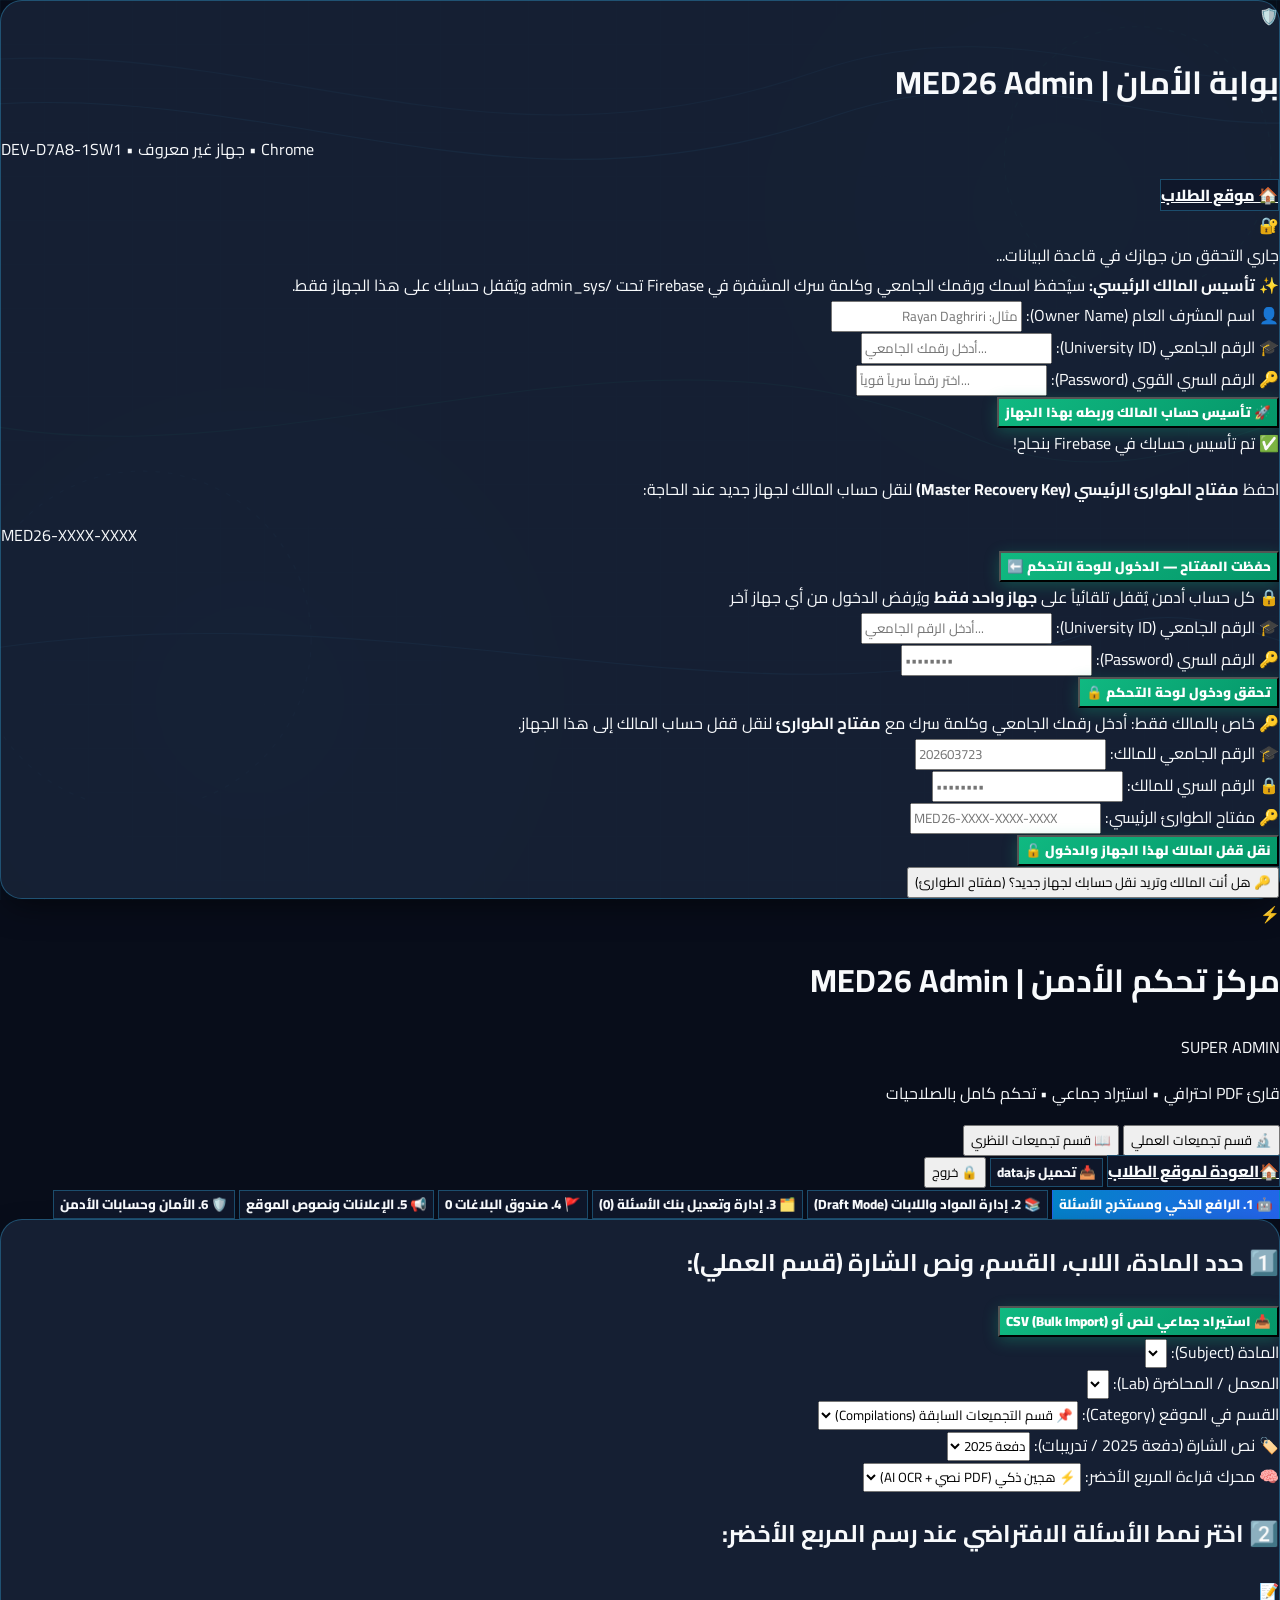
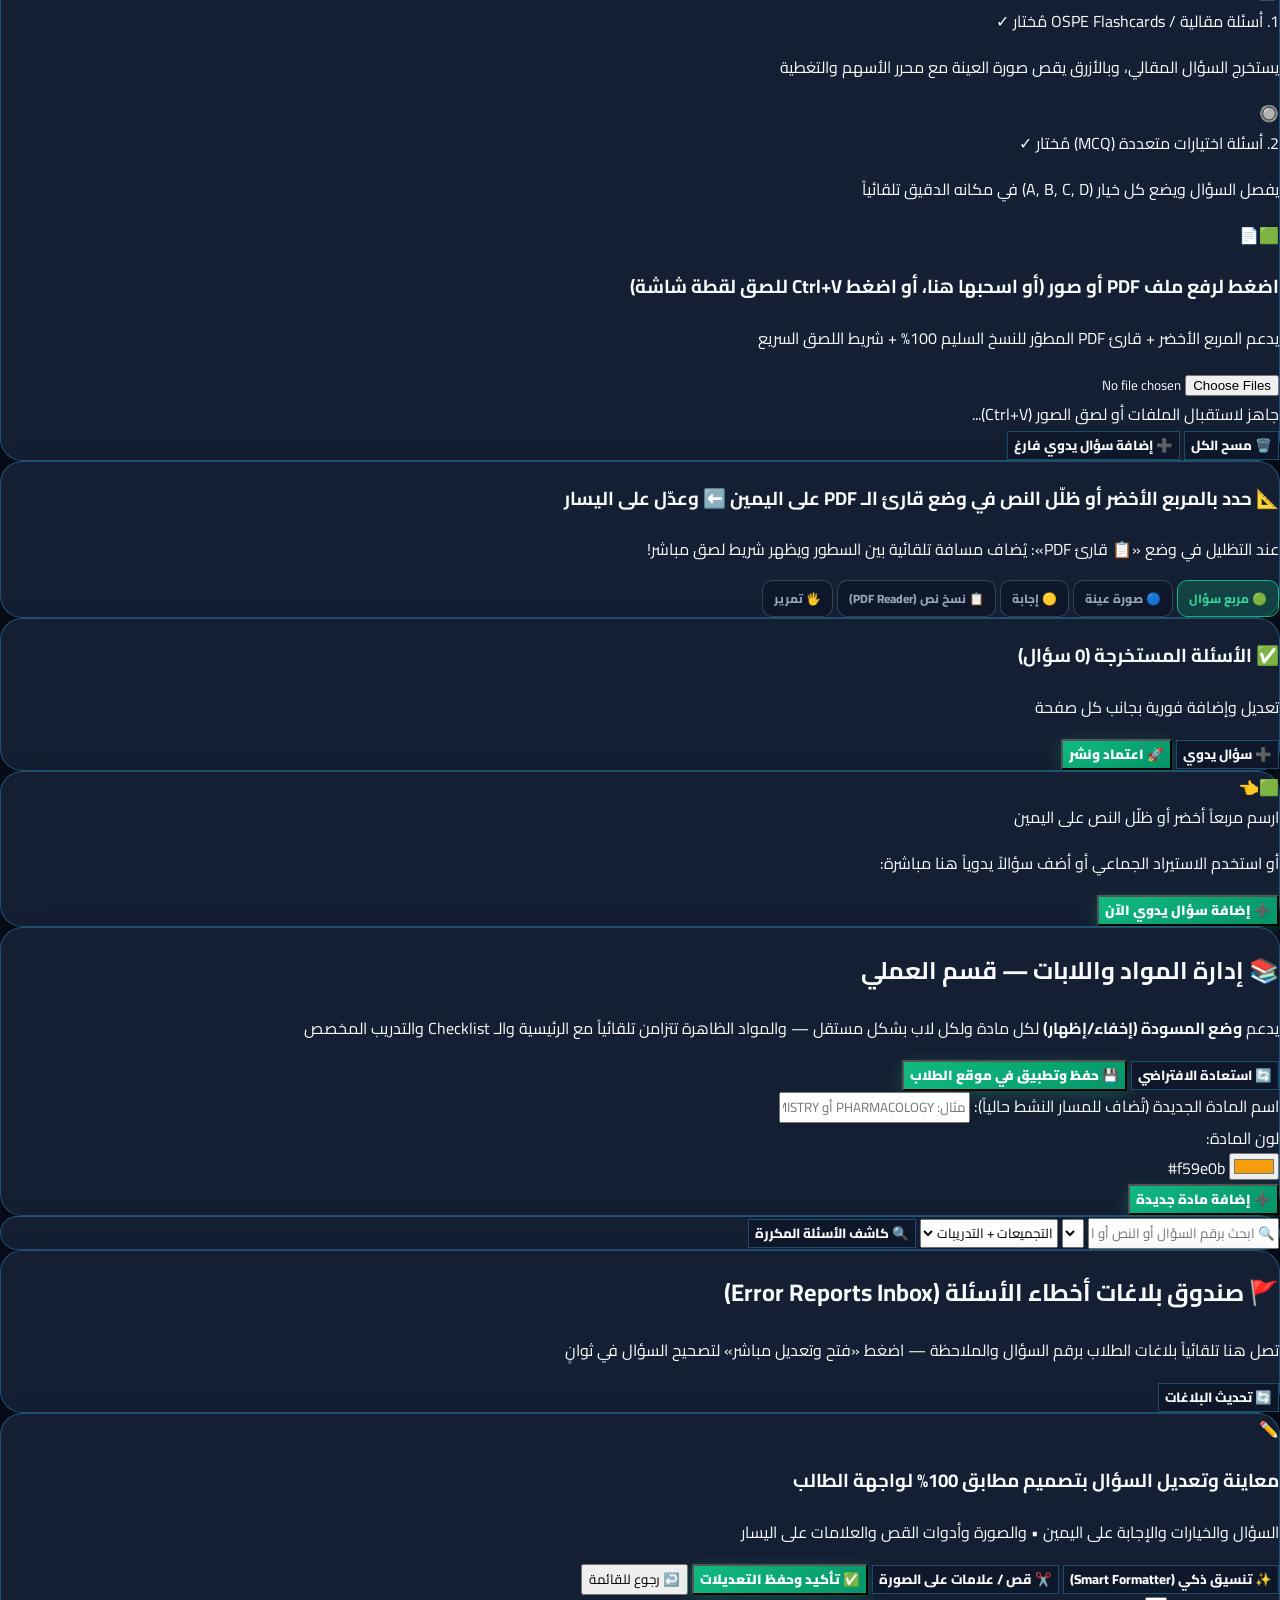
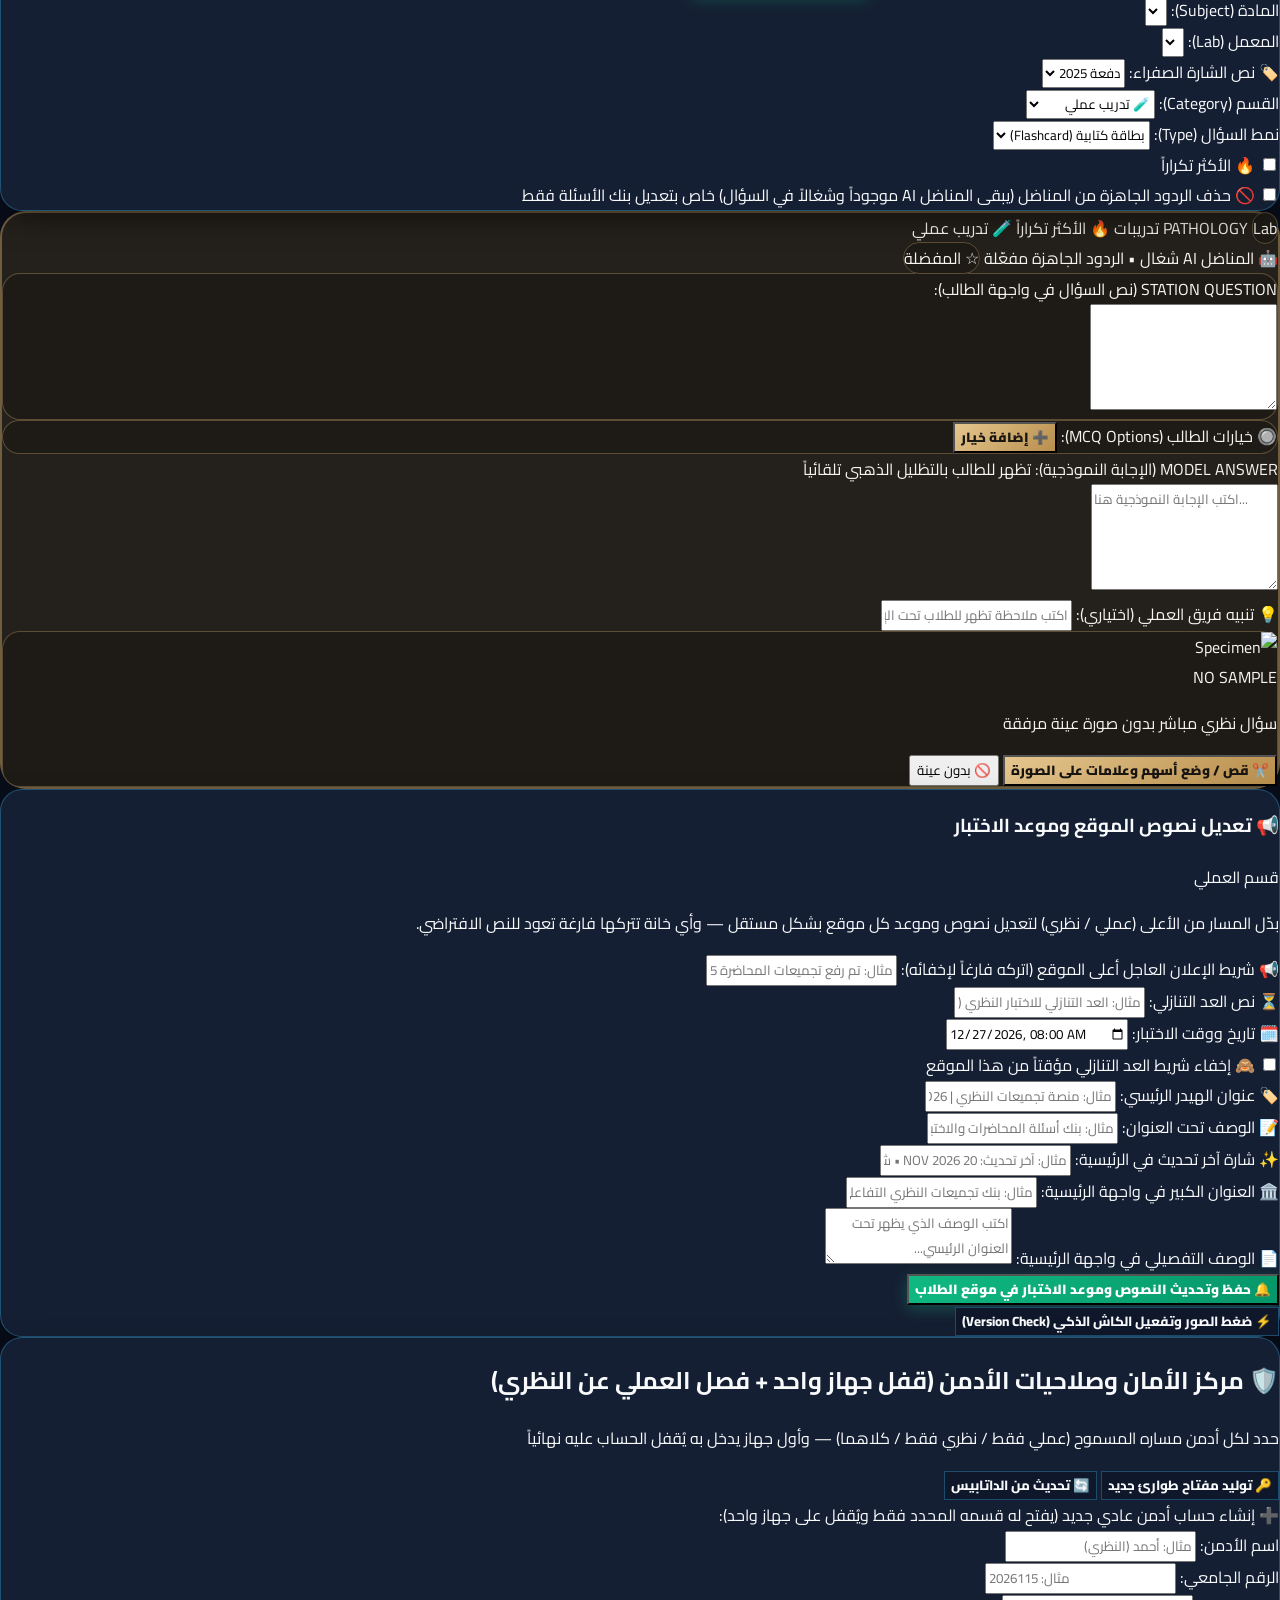
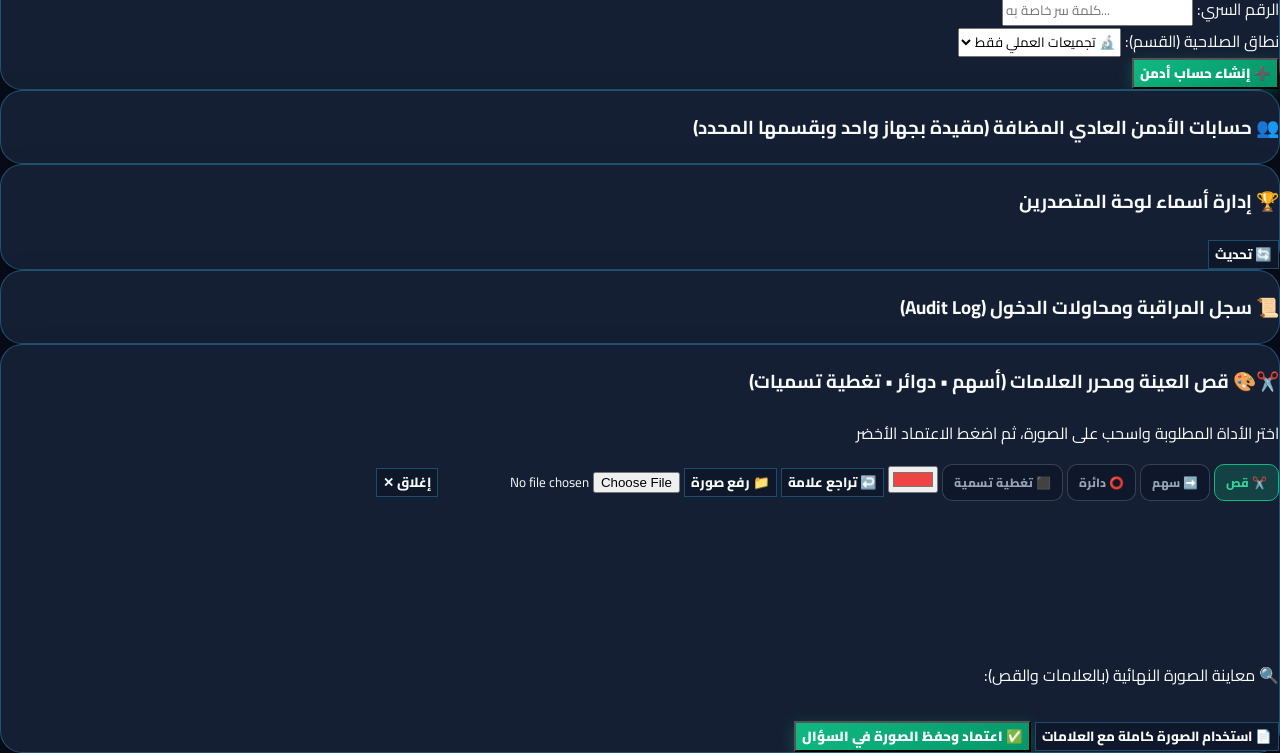
==== commit 1d8150c4: "Update admin.html" ====
--- a/admin.html
+++ b/admin.html
@@ -791,6 +791,9 @@
                 </div>
 
                 <button type="button" onclick="saveSiteBroadcastSettings()" class="w-full emerald-btn py-3 rounded-xl text-xs sm:text-sm shadow-lg">🔔 حفظ وتحديث النصوص وموعد الاختبار في موقع الطلاب</button>
+				<div class="pt-3 border-t border-slate-700">
+                    <button type="button" id="opt-db-btn" onclick="optimizeExistingCloudDatabase()" class="w-full cyan-pill py-2.5 rounded-xl text-xs text-amber-300 border-amber-500/40">⚡ ضغط الصور وتفعيل الكاش الذكي (Version Check)</button>
+                </div>
             </div>
         </section>
 
@@ -1779,6 +1782,7 @@
                     headers: { 'Content-Type': 'application/json' },
                     body: JSON.stringify(subjectsConfig)
                 });
+				await bumpCloudVersion('subjects');
                 showToast('✅ تم حفظ المواد وحالات الإخفاء/الإظهار ومزامنة الـ Checklist والتدريب المخصص!', 'green');
             } catch (e) {
                 showToast('⚠️ تم الحفظ محلياً فقط، تحقق من الإنترنت.', 'gold');
@@ -3624,14 +3628,97 @@
             } catch (e) {}
         }
 
-        // ================= 11. النشر السحابي وبنك الأسئلة والإعدادات =================
+       // ================= 11. النشر السحابي المحسّن (ضغط الصور + منع رفع fullSlideImage + Version Check) =================
+        async function bumpCloudVersion(key) {
+            try {
+                await fetch(`${FIREBASE_BASE_URL}/content/version/${key}.json`, {
+                    method: 'PUT',
+                    headers: { 'Content-Type': 'application/json' },
+                    body: JSON.stringify(Date.now())
+                });
+            } catch (e) {}
+        }
+
+        async function compressDataUrlForCloud(dataUrl, maxWidth = 850, quality = 0.72) {
+            if (!dataUrl || typeof dataUrl !== 'string' || !dataUrl.startsWith('data:image/')) return dataUrl || '';
+            if (dataUrl.length < 45000 && dataUrl.startsWith('data:image/webp')) return dataUrl;
+            return new Promise((resolve) => {
+                const img = new Image();
+                img.onload = () => {
+                    try {
+                        const scale = img.width > maxWidth ? (maxWidth / img.width) : 1;
+                        const c = document.createElement('canvas');
+                        c.width = Math.max(1, Math.round(img.width * scale));
+                        c.height = Math.max(1, Math.round(img.height * scale));
+                        c.getContext('2d').drawImage(img, 0, 0, c.width, c.height);
+                        let out = c.toDataURL('image/webp', quality);
+                        if (!out.startsWith('data:image/webp')) out = c.toDataURL('image/jpeg', quality);
+                        resolve(out.length < dataUrl.length ? out : dataUrl);
+                    } catch (e) { resolve(dataUrl); }
+                };
+                img.onerror = () => resolve(dataUrl);
+                img.src = dataUrl;
+            });
+        }
+
+        async function prepareStationForCloud(st) {
+            const clean = { ...st };
+            // عدم رفع صورة الشريحة الكاملة إلى Firebase لأنها تستهلك أضعاف المساحة بلا حاجة
+            delete clean.fullSlideImage;
+            if (clean.customImage && clean.customImage.startsWith('data:image/')) {
+                clean.customImage = await compressDataUrlForCloud(clean.customImage, 850, 0.72);
+            }
+            return clean;
+        }
+
+        async function prepareStationsListForCloud(list) {
+            const out = [];
+            for (const item of (Array.isArray(list) ? list : [])) {
+                if (item && item.id) out.push(await prepareStationForCloud(item));
+            }
+            return out;
+        }
+
+        async function optimizeExistingCloudDatabase() {
+            const btn = document.getElementById('opt-db-btn');
+            if (btn) { btn.disabled = true; btn.innerText = '⏳ جاري ضغط وتنظيف قاعدة البيانات...'; }
+            try {
+                const res = await fetch(`${FIREBASE_BASE_URL}/content/stations.json?t=${Date.now()}`, { cache: 'no-store' });
+                const cloudList = res.ok ? await res.json() : [];
+                let savedMsg = 'تم تفعيل نظام Version Check بنجاح!';
+                if (Array.isArray(cloudList) && cloudList.length > 0) {
+                    const beforeKB = Math.round(JSON.stringify(cloudList).length / 1024);
+                    const cleaned = await prepareStationsListForCloud(cloudList);
+                    const afterKB = Math.round(JSON.stringify(cleaned).length / 1024);
+                    localStorage.setItem('med26_dynamic_stations', JSON.stringify(cleaned));
+                    await fetch(`${FIREBASE_BASE_URL}/content/stations.json`, {
+                        method: 'PUT',
+                        headers: { 'Content-Type': 'application/json' },
+                        body: JSON.stringify(cleaned)
+                    });
+                    savedMsg = `✅ تم تقليص حجم الأسئلة من ${beforeKB} KB إلى ${afterKB} KB وتفعيل الكاش الذكي!`;
+                }
+                const now = Date.now();
+                await fetch(`${FIREBASE_BASE_URL}/content/version.json`, {
+                    method: 'PUT',
+                    headers: { 'Content-Type': 'application/json' },
+                    body: JSON.stringify({ stations: now, subjects: now, settings: now })
+                });
+                showToast(savedMsg, 'green');
+            } catch (e) {
+                showToast('❌ حدث خطأ أثناء الضغط، تأكد من الاتصال بالإنترنت.', 'red');
+            } finally {
+                if (btn) { btn.disabled = false; btn.innerText = '⚡ ضغط الصور وتفعيل الكاش الذكي (Version Check)'; }
+            }
+        }
+
         async function publishAllDrafts() {
             if (!draftStations.length) return;
             const btn = document.getElementById('publish-btn');
-            btn.disabled = true; btn.innerText = '⏳ جاري النشر...';
+            btn.disabled = true; btn.innerText = '⏳ جاري الضغط والنشر...';
 
             let maxId = questionsDB.reduce((m, q) => Math.max(m, q.id || 0), 1000);
-            const toPublish = [...draftStations].map(st => {
+            const rawPublish = [...draftStations].map(st => {
                 maxId++;
                 return {
                     id: maxId, subject: st.subject, lab: st.lab, track: st.track || activeTrack,
@@ -3639,17 +3726,20 @@
                     category: st.category, type: st.type, highYield: !!st.highYield, hideAiViva: false,
                     noSample: !st.customImage, q: st.q, a: plainTextAnswerToHtml(st.plainA),
                     options: st.options || [], correct: st.correct || 0, note: st.note || '',
-                    customImage: st.customImage || '', fullSlideImage: st.fullSlideImage || st.customImage || '',
+                    customImage: st.customImage || '',
                     page: maxId, slot: 0
                 };
             });
 
+            const toPublish = await prepareStationsListForCloud(rawPublish);
+
             let dyn = [];
             try { dyn = JSON.parse(localStorage.getItem('med26_dynamic_stations') || '[]'); } catch (e) {}
-            const combined = [...dyn, ...toPublish];
+            const combined = await prepareStationsListForCloud([...dyn, ...toPublish]);
             localStorage.setItem('med26_dynamic_stations', JSON.stringify(combined));
             try {
                 await fetch(`${FIREBASE_BASE_URL}/content/stations.json`, { method: 'PUT', headers: { 'Content-Type': 'application/json' }, body: JSON.stringify(combined) });
+                await bumpCloudVersion('stations');
             } catch (e) {}
 
             toPublish.forEach(q => questionsDB.push(q));
@@ -3657,17 +3747,22 @@
             renderDrafts();
             renderQuestionBankList();
             btn.disabled = false; btn.innerText = '🚀 اعتماد ونشر';
-            showToast(`🎉 تم نشر ${toPublish.length} سؤال في (${activeTrack === 'theory' ? 'قسم النظري' : 'قسم العملي'}) بنجاح!`, 'green');
+            showToast(`🎉 تم ضغط ونشر ${toPublish.length} سؤال في (${activeTrack === 'theory' ? 'قسم النظري' : 'قسم العملي'}) بنجاح!`, 'green');
         }
 
         async function persistStationToCloud(stationObj) {
+            const cleanObj = await prepareStationForCloud(stationObj);
+            Object.assign(stationObj, cleanObj);
+            delete stationObj.fullSlideImage;
             let dyn = [];
             try { dyn = JSON.parse(localStorage.getItem('med26_dynamic_stations') || '[]'); } catch (e) {}
-            const idx = dyn.findIndex(item => item.id === stationObj.id);
-            if (idx !== -1) dyn[idx] = stationObj; else dyn.push(stationObj);
-            localStorage.setItem('med26_dynamic_stations', JSON.stringify(dyn));
+            const idx = dyn.findIndex(item => item.id === cleanObj.id);
+            if (idx !== -1) dyn[idx] = cleanObj; else dyn.push(cleanObj);
+            const cleanedAll = await prepareStationsListForCloud(dyn);
+            localStorage.setItem('med26_dynamic_stations', JSON.stringify(cleanedAll));
             try {
-                await fetch(`${FIREBASE_BASE_URL}/content/stations.json`, { method: 'PUT', headers: { 'Content-Type': 'application/json' }, body: JSON.stringify(dyn) });
+                await fetch(`${FIREBASE_BASE_URL}/content/stations.json`, { method: 'PUT', headers: { 'Content-Type': 'application/json' }, body: JSON.stringify(cleanedAll) });
+                await bumpCloudVersion('stations');
             } catch (e) {}
         }
 
@@ -3729,6 +3824,7 @@
                 dyn = dyn.filter(q => q.id !== id);
                 localStorage.setItem('med26_dynamic_stations', JSON.stringify(dyn));
                 await fetch(`${FIREBASE_BASE_URL}/content/stations.json`, { method: 'PUT', headers: { 'Content-Type': 'application/json' }, body: JSON.stringify(dyn) });
+				await bumpCloudVersion('stations');
             } catch (e) {}
             renderQuestionBankList();
             showToast('🗑️ تم حذف المحطة من بنك الأسئلة.', 'red');
@@ -3802,6 +3898,7 @@
                     headers: { 'Content-Type': 'application/json' },
                     body: JSON.stringify(nextSettings)
                 });
+				await bumpCloudVersion('settings');
                 showToast(`🔔 تم حفظ وتحديث نصوص وموعد الاختبار لـ (${activeTrack === 'theory' ? 'قسم النظري' : 'قسم العملي'}) فوراً!`, 'green');
             } catch (e) {
                 showToast('❌ تعذر الحفظ في Firebase، تحقق من اتصالك بالإنترنت.', 'red');
@@ -3843,4 +3940,4 @@
         window.addEventListener('DOMContentLoaded', initAdminBoot);
     </script>
 </body>
-</html>+</html>
